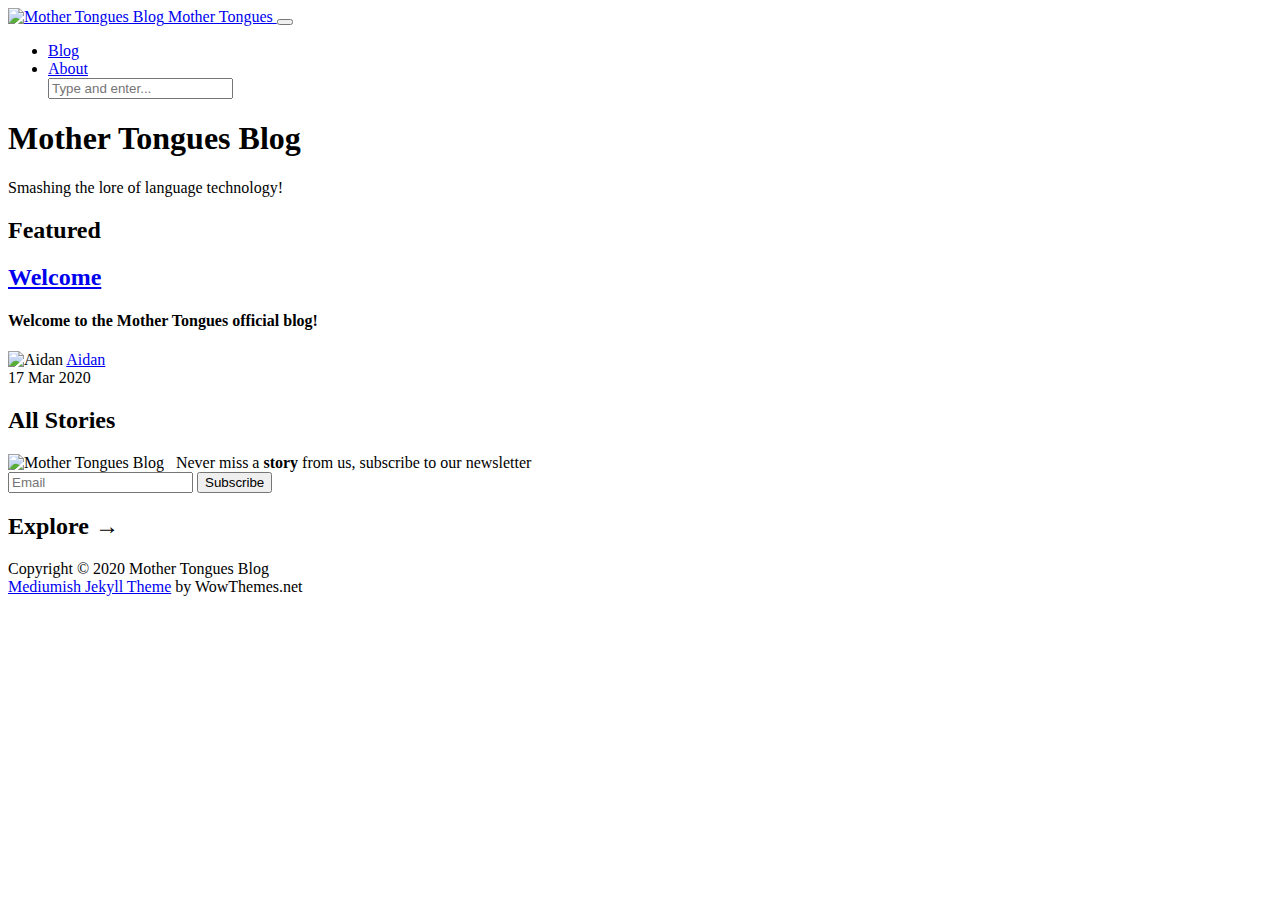
==== index.html @ 5811ad87 "Deploy roedoejet/mothertongues-blog to github.com/roedoejet/mothertongues-blog.git:gh-pages" ====
<!DOCTYPE html>
<html lang="en">
<head>
<meta charset="utf-8">
<meta name="viewport" content="width=device-width, initial-scale=1, shrink-to-fit=no">

<link rel="icon" href="/mothertongues-blog/assets/images/logo.png">

<title>Home | Mother Tongues Blog</title>

<!-- Begin Jekyll SEO tag v2.5.0 -->
<title>Home | Mother Tongues Blog</title>
<meta name="generator" content="Jekyll v3.8.5" />
<meta property="og:title" content="Home" />
<meta property="og:locale" content="en_US" />
<meta name="description" content="Smashing the lore of language technology!" />
<meta property="og:description" content="Smashing the lore of language technology!" />
<meta property="og:site_name" content="Mother Tongues Blog" />
<script type="application/ld+json">
{"description":"Smashing the lore of language technology!","publisher":{"@type":"Organization","logo":{"@type":"ImageObject","url":"/mothertongues-blog/assets/images/logo_no_text.png"}},"@type":"WebSite","headline":"Home","url":"/mothertongues-blog/","name":"Mother Tongues Blog","@context":"http://schema.org"}</script>
<!-- End Jekyll SEO tag -->


<link rel="stylesheet" href="https://stackpath.bootstrapcdn.com/bootstrap/4.1.3/css/bootstrap.min.css" integrity="sha384-MCw98/SFnGE8fJT3GXwEOngsV7Zt27NXFoaoApmYm81iuXoPkFOJwJ8ERdknLPMO" crossorigin="anonymous">
    
<link href="/mothertongues-blog/assets/css/screen.css" rel="stylesheet">

<link href="/mothertongues-blog/assets/css/main.css" rel="stylesheet">

<script src="/mothertongues-blog/assets/js/jquery.min.js"></script>

</head>


<!-- change your GA id in _config.yml -->
<script>
(function(i,s,o,g,r,a,m){i['GoogleAnalyticsObject']=r;i[r]=i[r]||function(){
(i[r].q=i[r].q||[]).push(arguments)},i[r].l=1*new Date();a=s.createElement(o),
m=s.getElementsByTagName(o)[0];a.async=1;a.src=g;m.parentNode.insertBefore(a,m)
})(window,document,'script','//www.google-analytics.com/analytics.js','ga');
ga('create', 'UA-100872710-18', 'auto');
ga('send', 'pageview');
</script>



<body class="layout-default">
	<!-- defer loading of font and font awesome -->
	<noscript id="deferred-styles">
		<link href="https://fonts.googleapis.com/css?family=Amatic+SC%7CRighteous%7CMerriweather:300,300i,400,400i,700,700i" rel="stylesheet">
		<link rel="stylesheet" href="https://use.fontawesome.com/releases/v5.0.13/css/all.css" integrity="sha384-DNOHZ68U8hZfKXOrtjWvjxusGo9WQnrNx2sqG0tfsghAvtVlRW3tvkXWZh58N9jp" crossorigin="anonymous">
	</noscript>


<!-- Begin Menu Navigation
================================================== -->
<nav class="navbar navbar-expand-lg navbar-light bg-white fixed-top mediumnavigation nav-down">

    <div class="container pr-0">

    <!-- Begin Logo -->
    <a class="navbar-brand" href="/mothertongues-blog/">
    <img src="/mothertongues-blog/assets/images/logo_no_text.png" alt="Mother Tongues Blog"> Mother Tongues
    </a>
    <!-- End Logo -->

    <button class="navbar-toggler" type="button" data-toggle="collapse" data-target="#navbarMediumish" aria-controls="navbarSupportedContent" aria-expanded="false" aria-label="Toggle navigation">
    <span class="navbar-toggler-icon"></span>
    </button>

    <div class="collapse navbar-collapse" id="navbarMediumish">

        <!-- Begin Menu -->

            <ul class="navbar-nav ml-auto">

                
                <li class="nav-item active">
                
                <a class="nav-link" href="/mothertongues-blog/index.html">Blog</a>
                </li>

                <li class="nav-item">
                <a class="nav-link" href="/mothertongues-blog/about">About</a>
                </li>

                <script src="/mothertongues-blog/assets/js/lunr.js"></script>


<style>
    .lunrsearchresult .title {color: #d9230f;}
    .lunrsearchresult .url {color: silver;}
    .lunrsearchresult a {display: block; color: #777;}
    .lunrsearchresult a:hover, .lunrsearchresult a:focus {text-decoration: none;}
    .lunrsearchresult a:hover .title {text-decoration: underline;}
</style>


<form class="bd-search" onSubmit="return lunr_search(document.getElementById('lunrsearch').value);">
    <input type="text" class="form-control text-small launch-modal-search" id="lunrsearch" name="q" maxlength="255" value="" placeholder="Type and enter..."/>
</form>

<div id="lunrsearchresults">
    <ul></ul>
</div>

<script src="/mothertongues-blog/assets/js/lunrsearchengine.js"></script>

            </ul>

        <!-- End Menu -->

    </div>

    </div>
</nav>
<!-- End Navigation
================================================== -->

<div class="site-content">

<div class="container">

<!-- Site Title
================================================== -->
<div class="mainheading">
    <h1 class="sitetitle">Mother Tongues Blog</h1>
    <p class="lead">
        Smashing the lore of language technology!
    </p>
</div>

<!-- Content
================================================== -->
<div class="main-content">
    

<!-- Featured
================================================== -->
<section class="featured-posts">
    <div class="section-title">
        <h2><span>Featured</span></h2>
    </div>
    <div class="row">

    

        

            <!-- begin post -->

<div class="col-md-6 mb-30px">
    <div class="listfeaturedtag h-100">
        <div class="row h-100">
            
            <div class="col-12 col-md-12 col-lg-7">
                <div class="h-100 card-group">
                    <div class="card">
                        <div class="card-body">
                            <h2 class="card-title">
                                <a class="text-dark" href="/mothertongues-blog/welcome/">Welcome</a>
                                
                            </h2>

                            <h4 class="card-text">Welcome to the Mother Tongues official blog!

</h4>
                        </div>
                        <div class="card-footer b-0 bg-white mt-auto">
                            <div class="wrapfooter">
                                
                                <span class="meta-footer-thumb">
                                
                                <img class="author-thumb" src="https://www.gravatar.com/avatar/7623fd3eeb0acbe1084fecc20c3093ae?s=250&d=mm&r=x" alt="Aidan">
                                
                                </span>
                                <span class="author-meta">
                                <span class="post-name"><a target="_blank" href="https://aidanpine.ca">Aidan</a></span><br/>
                                
                                <span class="post-date">17 Mar 2020</span>
                                </span>
                                <!-- <span class="post-read-more"><a href="/mothertongues-blog//welcome/" title="Read Story"><svg class="svgIcon-use" width="25" height="25" viewbox="0 0 25 25"><path d="M19 6c0-1.1-.9-2-2-2H8c-1.1 0-2 .9-2 2v14.66h.012c.01.103.045.204.12.285a.5.5 0 0 0 .706.03L12.5 16.85l5.662 4.126a.508.508 0 0 0 .708-.03.5.5 0 0 0 .118-.285H19V6zm-6.838 9.97L7 19.636V6c0-.55.45-1 1-1h9c.55 0 1 .45 1 1v13.637l-5.162-3.668a.49.49 0 0 0-.676 0z" fill-rule="evenodd"></path></svg></a></span> -->
                                <div class="clearfix"></div>
                            </div>
                        </div>
                    </div>
                </div>
            </div>
        </div>
    </div>
</div>
<!-- end post -->

        

    

    </div>
</section>



<!-- Posts Index
================================================== -->
<section class="recent-posts">

    <div class="section-title">

        <h2><span>All Stories</span></h2>

    </div>

    <div class="row listrecent">

        

    </div>

</section>

<!-- Pagination
================================================== -->
<div class="bottompagination">
<div class="pointerup"><i class="fa fa-caret-up"></i></div>
<span class="navigation" role="navigation">
    
</span>
</div>


</div>


<!-- Bottom Alert Bar
================================================== -->
<div class="alertbar">
	<div class="container text-center">
		<span><img src="/mothertongues-blog/assets/images/logo_no_text.png" alt="Mother Tongues Blog"> &nbsp; Never miss a <b>story</b> from us, subscribe to our newsletter</span>
        <form action="https://mailchi.mp/b87b1fbde236/mothertongues" method="post" name="mc-embedded-subscribe-form" class="wj-contact-form validate" target="_blank" novalidate>
            <div class="mc-field-group">
            <input type="email" placeholder="Email" name="EMAIL" class="required email" id="mce-EMAIL" autocomplete="on" required>
            <input type="submit" value="Subscribe" name="subscribe" class="heart">
            </div>
        </form>
	</div>
</div>

    
</div>

<!-- Categories Jumbotron
================================================== -->
<div class="jumbotron fortags">
	<div class="d-md-flex h-100">
		<div class="col-md-4 transpdark align-self-center text-center h-100">
            <div class="d-md-flex align-items-center justify-content-center h-100">
                <h2 class="d-md-block align-self-center py-1 font-weight-light">Explore <span class="d-none d-md-inline">→</span></h2>
            </div>
		</div>
		<div class="col-md-8 p-5 align-self-center text-center">
            
            
                
            
            
		</div>
	</div>
</div>

<!-- Begin Footer
================================================== -->
<footer class="footer">
    <div class="container">
        <div class="row">
            <div class="col-md-6 col-sm-6 text-center text-lg-left">
                Copyright © 2020 Mother Tongues Blog 
            </div>
            <div class="col-md-6 col-sm-6 text-center text-lg-right">    
                <a target="_blank" href="https://www.wowthemes.net/mediumish-free-jekyll-template/">Mediumish Jekyll Theme</a> by WowThemes.net
            </div>
        </div>
    </div>
</footer>
<!-- End Footer
================================================== -->

</div> <!-- /.site-content -->

<!-- Scripts
================================================== -->

<script src="https://cdnjs.cloudflare.com/ajax/libs/popper.js/1.14.6/umd/popper.min.js" integrity="sha384-wHAiFfRlMFy6i5SRaxvfOCifBUQy1xHdJ/yoi7FRNXMRBu5WHdZYu1hA6ZOblgut" crossorigin="anonymous"></script>

<script src="https://stackpath.bootstrapcdn.com/bootstrap/4.2.1/js/bootstrap.min.js" integrity="sha384-B0UglyR+jN6CkvvICOB2joaf5I4l3gm9GU6Hc1og6Ls7i6U/mkkaduKaBhlAXv9k" crossorigin="anonymous"></script>

<script src="/mothertongues-blog/assets/js/mediumish.js"></script>



<script src="/mothertongues-blog/assets/js/ie10-viewport-bug-workaround.js"></script> 



</body>
</html>
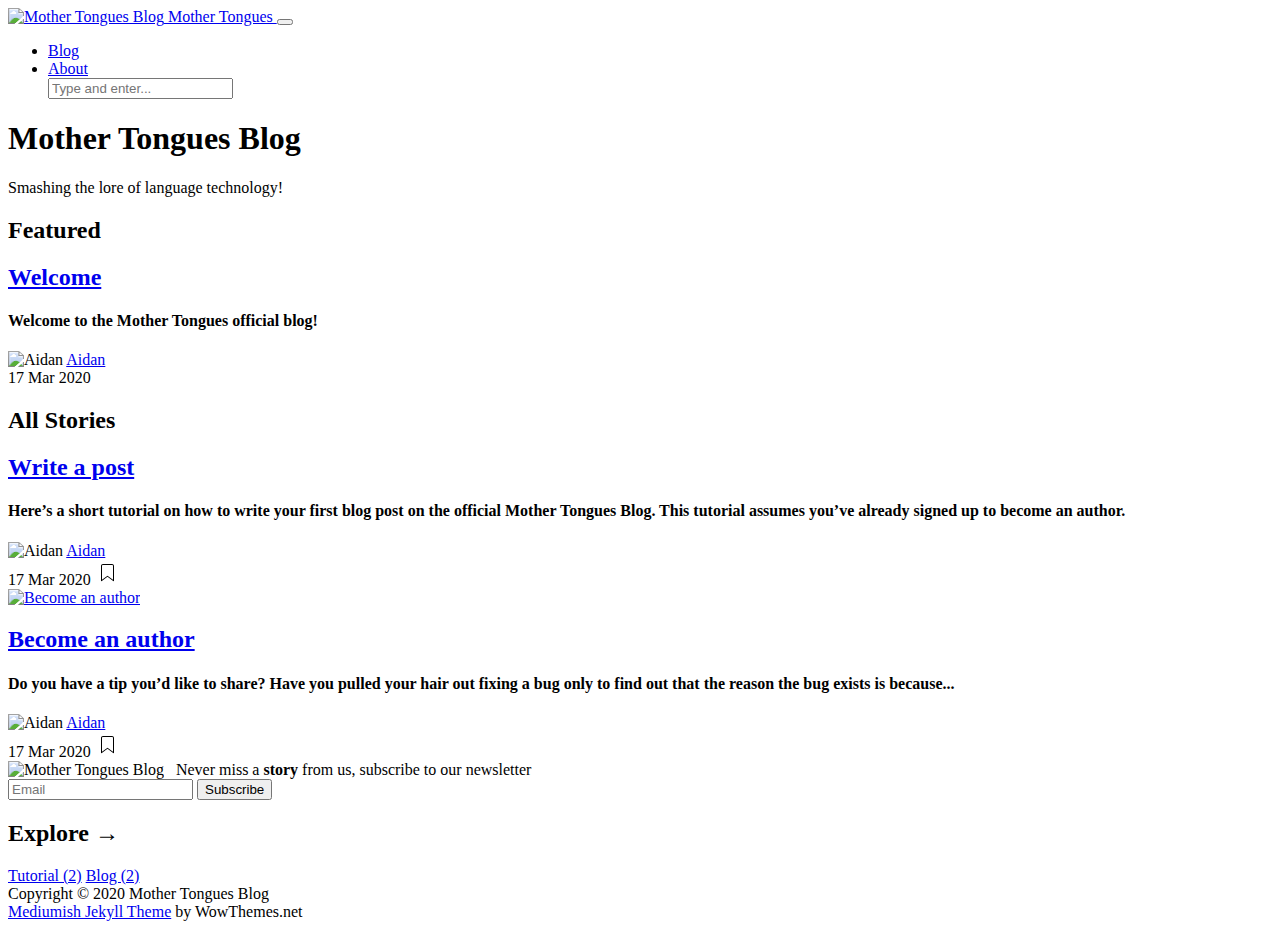
==== commit c623d3a6: "Deploy roedoejet/mothertongues-blog to github.com/roedoejet/mothertongues-blog.git:gh-pages" ====
--- a/index.html
+++ b/index.html
@@ -17,7 +17,7 @@
 <meta property="og:description" content="Smashing the lore of language technology!" />
 <meta property="og:site_name" content="Mother Tongues Blog" />
 <script type="application/ld+json">
-{"description":"Smashing the lore of language technology!","publisher":{"@type":"Organization","logo":{"@type":"ImageObject","url":"/mothertongues-blog/assets/images/logo_no_text.png"}},"@type":"WebSite","headline":"Home","url":"/mothertongues-blog/","name":"Mother Tongues Blog","@context":"http://schema.org"}</script>
+{"description":"Smashing the lore of language technology!","publisher":{"@type":"Organization","logo":{"@type":"ImageObject","url":"/mothertongues-blog/assets/images/logo_no_text.png"}},"@type":"WebSite","url":"/mothertongues-blog/","name":"Mother Tongues Blog","headline":"Home","@context":"http://schema.org"}</script>
 <!-- End Jekyll SEO tag -->
 
 
@@ -142,6 +142,10 @@
         <h2><span>Featured</span></h2>
     </div>
     <div class="row">
+
+    
+
+        
 
     
 
@@ -195,6 +199,10 @@
 
     
 
+        
+
+    
+
     </div>
 </section>
 
@@ -211,6 +219,92 @@
     </div>
 
     <div class="row listrecent">
+
+        
+
+        <!-- begin post -->
+
+
+<div class="col-lg-4 col-md-6 mb-30px card-group">
+    <div class="card h-100">
+        
+        <div class="card-body">
+            <h2 class="card-title">
+                <a class="text-dark" href="/mothertongues-blog/write-a-post/">Write a post</a>
+                
+            </h2>
+            <h4 class="card-text">Here’s a short tutorial on how to write your first blog post on the official Mother Tongues Blog. This tutorial assumes you’ve already signed up to become an author.
+
+</h4>
+        </div>
+        <div class="card-footer bg-white">
+            <div class="wrapfooter">
+                
+                <span class="meta-footer-thumb">
+                
+                <img class="author-thumb" src="https://www.gravatar.com/avatar/7623fd3eeb0acbe1084fecc20c3093ae?s=250&d=mm&r=x" alt="Aidan">
+                
+                </span>
+                <span class="author-meta">
+                <span class="post-name"><a target="_blank" href="https://aidanpine.ca">Aidan</a></span><br/>
+                
+                <span class="post-date">17 Mar 2020</span>
+                </span>
+                <span class="post-read-more"><a href="/mothertongues-blog/write-a-post/" title="Read Story"><svg class="svgIcon-use" width="25" height="25" viewbox="0 0 25 25"><path d="M19 6c0-1.1-.9-2-2-2H8c-1.1 0-2 .9-2 2v14.66h.012c.01.103.045.204.12.285a.5.5 0 0 0 .706.03L12.5 16.85l5.662 4.126a.508.508 0 0 0 .708-.03.5.5 0 0 0 .118-.285H19V6zm-6.838 9.97L7 19.636V6c0-.55.45-1 1-1h9c.55 0 1 .45 1 1v13.637l-5.162-3.668a.49.49 0 0 0-.676 0z" fill-rule="evenodd"></path></svg></a></span>
+                <div class="clearfix"></div>
+            </div>
+        </div>
+    </div>
+</div>
+<!-- end post -->
+
+        
+
+        <!-- begin post -->
+
+
+<div class="col-lg-4 col-md-6 mb-30px card-group">
+    <div class="card h-100">
+        
+        <div class="maxthumb">
+            <a href="/mothertongues-blog/become-an-author/">
+                
+
+                    
+                        <img class="img-fluid" src="/mothertongues-blog/assets/images/01.jpg" alt="Become an author"> 
+                    
+
+                
+            </a>
+        </div>
+        
+        <div class="card-body">
+            <h2 class="card-title">
+                <a class="text-dark" href="/mothertongues-blog/become-an-author/">Become an author</a>
+                
+            </h2>
+            <h4 class="card-text">Do you have a tip you’d like to share? Have you pulled your hair out fixing a bug only to find out that the reason the bug exists is because...</h4>
+        </div>
+        <div class="card-footer bg-white">
+            <div class="wrapfooter">
+                
+                <span class="meta-footer-thumb">
+                
+                <img class="author-thumb" src="https://www.gravatar.com/avatar/7623fd3eeb0acbe1084fecc20c3093ae?s=250&d=mm&r=x" alt="Aidan">
+                
+                </span>
+                <span class="author-meta">
+                <span class="post-name"><a target="_blank" href="https://aidanpine.ca">Aidan</a></span><br/>
+                
+                <span class="post-date">17 Mar 2020</span>
+                </span>
+                <span class="post-read-more"><a href="/mothertongues-blog/become-an-author/" title="Read Story"><svg class="svgIcon-use" width="25" height="25" viewbox="0 0 25 25"><path d="M19 6c0-1.1-.9-2-2-2H8c-1.1 0-2 .9-2 2v14.66h.012c.01.103.045.204.12.285a.5.5 0 0 0 .706.03L12.5 16.85l5.662 4.126a.508.508 0 0 0 .708-.03.5.5 0 0 0 .118-.285H19V6zm-6.838 9.97L7 19.636V6c0-.55.45-1 1-1h9c.55 0 1 .45 1 1v13.637l-5.162-3.668a.49.49 0 0 0-.676 0z" fill-rule="evenodd"></path></svg></a></span>
+                <div class="clearfix"></div>
+            </div>
+        </div>
+    </div>
+</div>
+<!-- end post -->
 
         
 
@@ -261,6 +355,10 @@
             
             
                 
+                    <a class="mt-1 mb-1" href="/mothertongues-blog/categories#Tutorial">Tutorial (2)</a>
+                
+                    <a class="mt-1 mb-1" href="/mothertongues-blog/categories#Blog">Blog (2)</a>
+                
             
             
 		</div>
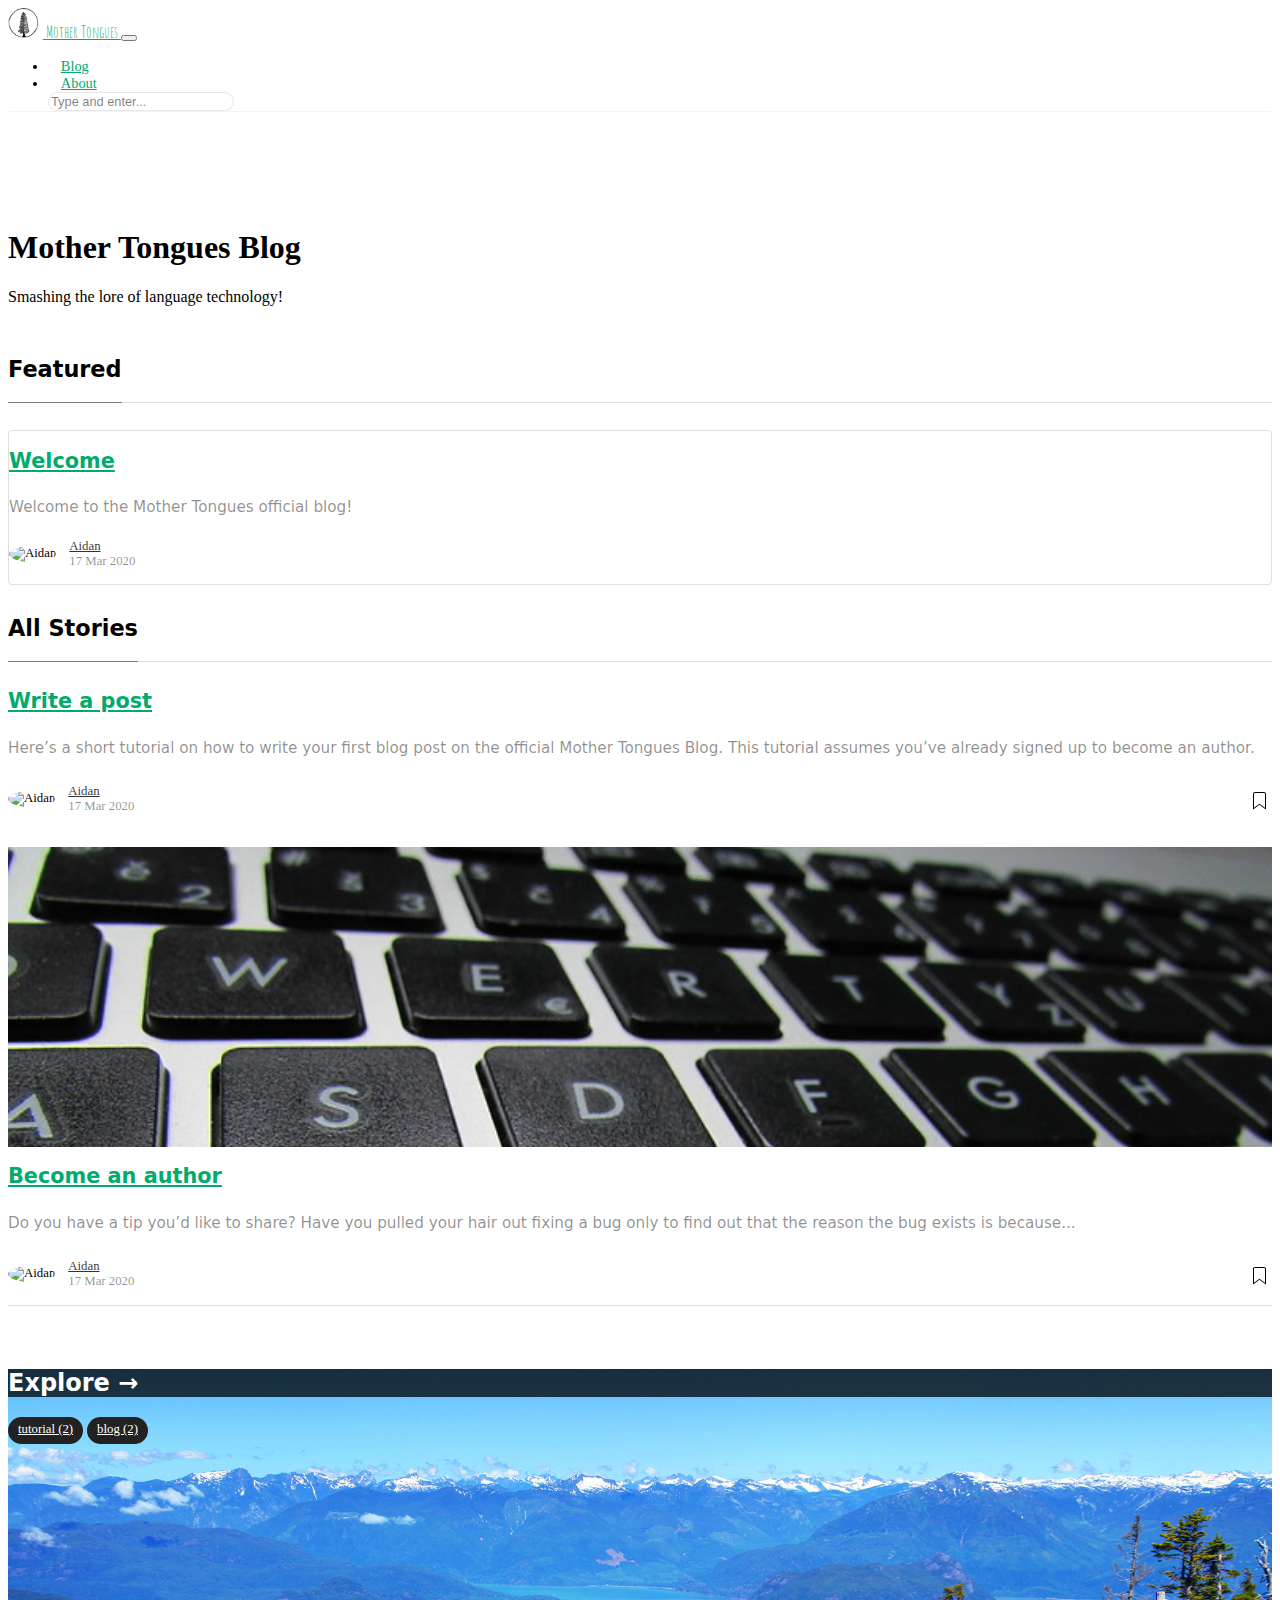
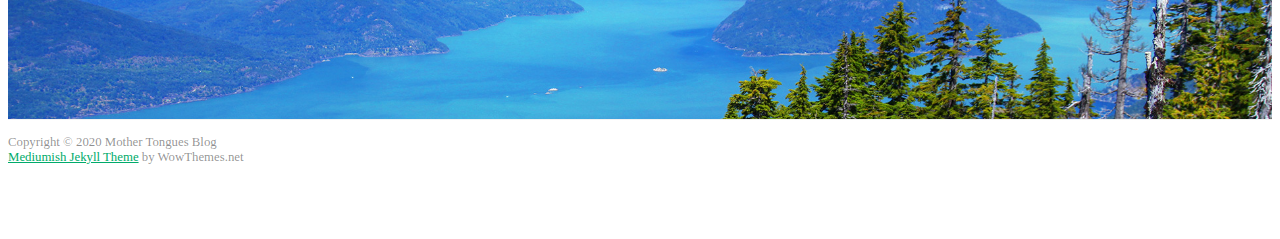
==== commit 307e80b5: "Deploy roedoejet/mothertongues-blog to github.com/roedoejet/mothertongues-blog.git:gh-pages" ====
--- a/index.html
+++ b/index.html
@@ -4,7 +4,7 @@
 <meta charset="utf-8">
 <meta name="viewport" content="width=device-width, initial-scale=1, shrink-to-fit=no">
 
-<link rel="icon" href="/mothertongues-blog/assets/images/logo.png">
+<link rel="icon" href="/assets/images/logo.png">
 
 <title>Home | Mother Tongues Blog</title>
 
@@ -17,17 +17,17 @@
 <meta property="og:description" content="Smashing the lore of language technology!" />
 <meta property="og:site_name" content="Mother Tongues Blog" />
 <script type="application/ld+json">
-{"description":"Smashing the lore of language technology!","publisher":{"@type":"Organization","logo":{"@type":"ImageObject","url":"/mothertongues-blog/assets/images/logo_no_text.png"}},"@type":"WebSite","url":"/mothertongues-blog/","name":"Mother Tongues Blog","headline":"Home","@context":"http://schema.org"}</script>
+{"description":"Smashing the lore of language technology!","publisher":{"@type":"Organization","logo":{"@type":"ImageObject","url":"/assets/images/logo_no_text.png"}},"@type":"WebSite","url":"/","name":"Mother Tongues Blog","headline":"Home","@context":"http://schema.org"}</script>
 <!-- End Jekyll SEO tag -->
 
 
 <link rel="stylesheet" href="https://stackpath.bootstrapcdn.com/bootstrap/4.1.3/css/bootstrap.min.css" integrity="sha384-MCw98/SFnGE8fJT3GXwEOngsV7Zt27NXFoaoApmYm81iuXoPkFOJwJ8ERdknLPMO" crossorigin="anonymous">
     
-<link href="/mothertongues-blog/assets/css/screen.css" rel="stylesheet">
-
-<link href="/mothertongues-blog/assets/css/main.css" rel="stylesheet">
-
-<script src="/mothertongues-blog/assets/js/jquery.min.js"></script>
+<link href="/assets/css/screen.css" rel="stylesheet">
+
+<link href="/assets/css/main.css" rel="stylesheet">
+
+<script src="/assets/js/jquery.min.js"></script>
 
 </head>
 
@@ -59,8 +59,8 @@
     <div class="container pr-0">
 
     <!-- Begin Logo -->
-    <a class="navbar-brand" href="/mothertongues-blog/">
-    <img src="/mothertongues-blog/assets/images/logo_no_text.png" alt="Mother Tongues Blog"> Mother Tongues
+    <a class="navbar-brand" href="/">
+    <img src="/assets/images/logo_no_text.png" alt="Mother Tongues Blog"> Mother Tongues
     </a>
     <!-- End Logo -->
 
@@ -77,14 +77,14 @@
                 
                 <li class="nav-item active">
                 
-                <a class="nav-link" href="/mothertongues-blog/index.html">Blog</a>
+                <a class="nav-link" href="/index.html">Blog</a>
                 </li>
 
                 <li class="nav-item">
-                <a class="nav-link" href="/mothertongues-blog/about">About</a>
+                <a class="nav-link" href="/about">About</a>
                 </li>
 
-                <script src="/mothertongues-blog/assets/js/lunr.js"></script>
+                <script src="/assets/js/lunr.js"></script>
 
 
 <style>
@@ -104,7 +104,7 @@
     <ul></ul>
 </div>
 
-<script src="/mothertongues-blog/assets/js/lunrsearchengine.js"></script>
+<script src="/assets/js/lunrsearchengine.js"></script>
 
             </ul>
 
@@ -162,7 +162,7 @@
                     <div class="card">
                         <div class="card-body">
                             <h2 class="card-title">
-                                <a class="text-dark" href="/mothertongues-blog/welcome/">Welcome</a>
+                                <a class="text-dark" href="/welcome/">Welcome</a>
                                 
                             </h2>
 
@@ -183,7 +183,7 @@
                                 
                                 <span class="post-date">17 Mar 2020</span>
                                 </span>
-                                <!-- <span class="post-read-more"><a href="/mothertongues-blog//welcome/" title="Read Story"><svg class="svgIcon-use" width="25" height="25" viewbox="0 0 25 25"><path d="M19 6c0-1.1-.9-2-2-2H8c-1.1 0-2 .9-2 2v14.66h.012c.01.103.045.204.12.285a.5.5 0 0 0 .706.03L12.5 16.85l5.662 4.126a.508.508 0 0 0 .708-.03.5.5 0 0 0 .118-.285H19V6zm-6.838 9.97L7 19.636V6c0-.55.45-1 1-1h9c.55 0 1 .45 1 1v13.637l-5.162-3.668a.49.49 0 0 0-.676 0z" fill-rule="evenodd"></path></svg></a></span> -->
+                                <!-- <span class="post-read-more"><a href="//welcome/" title="Read Story"><svg class="svgIcon-use" width="25" height="25" viewbox="0 0 25 25"><path d="M19 6c0-1.1-.9-2-2-2H8c-1.1 0-2 .9-2 2v14.66h.012c.01.103.045.204.12.285a.5.5 0 0 0 .706.03L12.5 16.85l5.662 4.126a.508.508 0 0 0 .708-.03.5.5 0 0 0 .118-.285H19V6zm-6.838 9.97L7 19.636V6c0-.55.45-1 1-1h9c.55 0 1 .45 1 1v13.637l-5.162-3.668a.49.49 0 0 0-.676 0z" fill-rule="evenodd"></path></svg></a></span> -->
                                 <div class="clearfix"></div>
                             </div>
                         </div>
@@ -230,7 +230,7 @@
         
         <div class="card-body">
             <h2 class="card-title">
-                <a class="text-dark" href="/mothertongues-blog/write-a-post/">Write a post</a>
+                <a class="text-dark" href="/write-a-post/">Write a post</a>
                 
             </h2>
             <h4 class="card-text">Here’s a short tutorial on how to write your first blog post on the official Mother Tongues Blog. This tutorial assumes you’ve already signed up to become an author.
@@ -250,7 +250,7 @@
                 
                 <span class="post-date">17 Mar 2020</span>
                 </span>
-                <span class="post-read-more"><a href="/mothertongues-blog/write-a-post/" title="Read Story"><svg class="svgIcon-use" width="25" height="25" viewbox="0 0 25 25"><path d="M19 6c0-1.1-.9-2-2-2H8c-1.1 0-2 .9-2 2v14.66h.012c.01.103.045.204.12.285a.5.5 0 0 0 .706.03L12.5 16.85l5.662 4.126a.508.508 0 0 0 .708-.03.5.5 0 0 0 .118-.285H19V6zm-6.838 9.97L7 19.636V6c0-.55.45-1 1-1h9c.55 0 1 .45 1 1v13.637l-5.162-3.668a.49.49 0 0 0-.676 0z" fill-rule="evenodd"></path></svg></a></span>
+                <span class="post-read-more"><a href="/write-a-post/" title="Read Story"><svg class="svgIcon-use" width="25" height="25" viewbox="0 0 25 25"><path d="M19 6c0-1.1-.9-2-2-2H8c-1.1 0-2 .9-2 2v14.66h.012c.01.103.045.204.12.285a.5.5 0 0 0 .706.03L12.5 16.85l5.662 4.126a.508.508 0 0 0 .708-.03.5.5 0 0 0 .118-.285H19V6zm-6.838 9.97L7 19.636V6c0-.55.45-1 1-1h9c.55 0 1 .45 1 1v13.637l-5.162-3.668a.49.49 0 0 0-.676 0z" fill-rule="evenodd"></path></svg></a></span>
                 <div class="clearfix"></div>
             </div>
         </div>
@@ -267,11 +267,11 @@
     <div class="card h-100">
         
         <div class="maxthumb">
-            <a href="/mothertongues-blog/become-an-author/">
+            <a href="/become-an-author/">
                 
 
                     
-                        <img class="img-fluid" src="/mothertongues-blog/assets/images/01.jpg" alt="Become an author"> 
+                        <img class="img-fluid" src="/assets/images/01.jpg" alt="Become an author"> 
                     
 
                 
@@ -280,7 +280,7 @@
         
         <div class="card-body">
             <h2 class="card-title">
-                <a class="text-dark" href="/mothertongues-blog/become-an-author/">Become an author</a>
+                <a class="text-dark" href="/become-an-author/">Become an author</a>
                 
             </h2>
             <h4 class="card-text">Do you have a tip you’d like to share? Have you pulled your hair out fixing a bug only to find out that the reason the bug exists is because...</h4>
@@ -298,7 +298,7 @@
                 
                 <span class="post-date">17 Mar 2020</span>
                 </span>
-                <span class="post-read-more"><a href="/mothertongues-blog/become-an-author/" title="Read Story"><svg class="svgIcon-use" width="25" height="25" viewbox="0 0 25 25"><path d="M19 6c0-1.1-.9-2-2-2H8c-1.1 0-2 .9-2 2v14.66h.012c.01.103.045.204.12.285a.5.5 0 0 0 .706.03L12.5 16.85l5.662 4.126a.508.508 0 0 0 .708-.03.5.5 0 0 0 .118-.285H19V6zm-6.838 9.97L7 19.636V6c0-.55.45-1 1-1h9c.55 0 1 .45 1 1v13.637l-5.162-3.668a.49.49 0 0 0-.676 0z" fill-rule="evenodd"></path></svg></a></span>
+                <span class="post-read-more"><a href="/become-an-author/" title="Read Story"><svg class="svgIcon-use" width="25" height="25" viewbox="0 0 25 25"><path d="M19 6c0-1.1-.9-2-2-2H8c-1.1 0-2 .9-2 2v14.66h.012c.01.103.045.204.12.285a.5.5 0 0 0 .706.03L12.5 16.85l5.662 4.126a.508.508 0 0 0 .708-.03.5.5 0 0 0 .118-.285H19V6zm-6.838 9.97L7 19.636V6c0-.55.45-1 1-1h9c.55 0 1 .45 1 1v13.637l-5.162-3.668a.49.49 0 0 0-.676 0z" fill-rule="evenodd"></path></svg></a></span>
                 <div class="clearfix"></div>
             </div>
         </div>
@@ -329,7 +329,7 @@
 ================================================== -->
 <div class="alertbar">
 	<div class="container text-center">
-		<span><img src="/mothertongues-blog/assets/images/logo_no_text.png" alt="Mother Tongues Blog"> &nbsp; Never miss a <b>story</b> from us, subscribe to our newsletter</span>
+		<span><img src="/assets/images/logo_no_text.png" alt="Mother Tongues Blog"> &nbsp; Never miss a <b>story</b> from us, subscribe to our newsletter</span>
         <form action="https://mailchi.mp/b87b1fbde236/mothertongues" method="post" name="mc-embedded-subscribe-form" class="wj-contact-form validate" target="_blank" novalidate>
             <div class="mc-field-group">
             <input type="email" placeholder="Email" name="EMAIL" class="required email" id="mce-EMAIL" autocomplete="on" required>
@@ -355,9 +355,9 @@
             
             
                 
-                    <a class="mt-1 mb-1" href="/mothertongues-blog/categories#Tutorial">Tutorial (2)</a>
-                
-                    <a class="mt-1 mb-1" href="/mothertongues-blog/categories#Blog">Blog (2)</a>
+                    <a class="mt-1 mb-1" href="/categories#Tutorial">Tutorial (2)</a>
+                
+                    <a class="mt-1 mb-1" href="/categories#Blog">Blog (2)</a>
                 
             
             
@@ -391,11 +391,11 @@
 
 <script src="https://stackpath.bootstrapcdn.com/bootstrap/4.2.1/js/bootstrap.min.js" integrity="sha384-B0UglyR+jN6CkvvICOB2joaf5I4l3gm9GU6Hc1og6Ls7i6U/mkkaduKaBhlAXv9k" crossorigin="anonymous"></script>
 
-<script src="/mothertongues-blog/assets/js/mediumish.js"></script>
-
-
-
-<script src="/mothertongues-blog/assets/js/ie10-viewport-bug-workaround.js"></script> 
+<script src="/assets/js/mediumish.js"></script>
+
+
+
+<script src="/assets/js/ie10-viewport-bug-workaround.js"></script> 
 
 
 
--- a/assets/css/screen.css
+++ b/assets/css/screen.css
@@ -0,0 +1,902 @@
+/* 
+Template Name: Mediumish 
+Copyright: Sal, WowThemes.net, https://www.wowthemes.net 
+License: https://www.wowthemes.net/freebies-license/ 
+*/
+@media screen and (min-width:1500px) {
+    html { font-size:18px; } /* Increase the font size on higher resolutions */
+    .container {max-width:80%;}
+}
+.mainheading {
+    padding: 1rem 0rem;
+}
+
+a {
+    color: #00ab6b;
+    transition: all 0.2s;
+}
+
+a:hover {
+    color: #038252;
+    text-decoration: none;
+}
+
+pre {
+    -moz-box-sizing: border-box;
+    box-sizing: border-box;
+    border: #E3EDF3 1px solid;
+    width: 100%;
+    padding: 7px;
+    font-family: monospace, sans-serif;
+    font-size: .9rem;
+    white-space: pre;
+    overflow: auto;
+    background: #fff;
+    border-radius: 0px;
+    line-height: 1.6;
+    color: #333;
+    margin-bottom: -rem;
+}
+
+.mediumnavigation {
+    background: rgba(255, 255, 255, .97);
+    box-shadow: 0 2px 2px -2px rgba(0, 0, 0, .15);
+    transition: top 0.2s ease-in-out;
+}
+
+.main-content {
+    min-height: 300px;
+}
+
+.site-content {
+    min-height: 60vh;
+    padding-top: 1.5rem;
+    margin-top: 57px;
+    transition: all 0.4s;
+}
+
+section {
+    margin-bottom: 20px;
+}
+
+section.recent-posts {
+    margin-bottom: 0;
+}
+
+.section-title h2 {
+    border-bottom: 1px solid rgba(0, 0, 0, .125);
+    margin-bottom: 25px;
+    font-weight: 700;
+    font-size: 1.4rem;
+    margin-bottom: 27px;
+}
+
+.section-title span {
+    border-bottom: 1px solid rgba(0, 0, 0, .44);
+    display: inline-block;
+    padding-bottom: 20px;
+    margin-bottom: -1px;
+}
+
+.article-post ol,
+.article-post ul {
+    margin-bottom: 1.5rem;
+}
+
+.article-post ol ol,
+.article-post ul ul {
+    list-style: disc;
+    margin-bottom: 0rem;
+}
+
+@media (min-width:576px) {
+    .card-columns.listfeaturedtag {
+        -webkit-column-count: 2;
+        -moz-column-count: 2;
+        column-count: 2;
+    }
+}
+
+@media (min-width:992px) {
+    .navbar-expand-lg .navbar-nav .nav-link {
+        padding-right: 0.8rem;
+        padding-left: 0.8rem;
+    }
+}
+
+.listfeaturedtag {
+    border: 1px solid rgba(0, 0, 0, .125);
+    border-radius: .25rem;
+    transition: all 0.3s cubic-bezier(.25, .8, .25, 1);
+}
+
+.listfeaturedtag .wrapthumbnail {
+    height: 290px;
+    flex: 0 0 auto;
+    height: 100%;
+}
+
+.maxthumb {
+    max-height: 300px;
+    overflow: hidden;
+}
+
+.listfeaturedtag .card,
+.card-footer {
+    border: 0;
+}
+
+.listfeaturedtag .thumbnail {
+    background-size: cover;
+    height: 100%;
+    display: block;
+    background-position: 38% 22% !important;
+    background-origin: border-box !important;
+    border-top-left-radius: .25rem;
+    border-bottom-left-radius: .25rem;
+}
+
+.listfeaturedtag .card-block {
+    padding-left: 0;
+}
+
+.listfeaturedtag h2.card-title,
+.listrecent h2.card-title {
+    font-size: 1.3rem;
+    font-weight: 700;
+    line-height: 1.25;
+}
+
+.listfeaturedtag h4.card-text,
+.listrecent h4.card-text {
+    color: rgba(0, 0, 0, .44);
+    font-size: 0.95rem;
+    line-height: 1.6;
+    font-weight: 400;
+}
+
+.featured-box-img-cover {
+    object-fit: cover;
+    width: 100%;
+    height: 100%;
+    max-height: 100%;
+}
+
+@media (max-width:991px) {
+    .featured-box-img-cover {
+        height: auto;
+        width: 100%;
+    }
+}
+
+.wrapfooter {
+    font-size: .8rem;
+    display: flex;
+    align-items: center;
+    margin-bottom: 15px;
+}
+
+.author-thumb {
+    width: 40px;
+    height: 40px;
+    margin-right: 13px;
+    border-radius: 100%;
+}
+
+.post-top-meta {
+    margin-bottom: 2rem;
+}
+
+.post-top-meta .author-thumb {
+    width: 72px;
+    height: 72px;
+}
+
+.post-top-meta.authorpage .author-thumb {
+    margin-top: 40px;
+}
+
+.post-top-meta span {
+    font-size: 0.9rem;
+    color: rgba(0, 0, 0, .44);
+    display: inline-block;
+}
+
+.post-top-meta .author-description {
+    margin-bottom: 5px;
+    margin-top: 5px;
+    font-size: 0.95rem;
+}
+
+.toc ul {
+    list-style: decimal;
+    font-weight: 400;
+}
+
+.author-meta {
+    flex: 1 1 auto;
+    white-space: nowrap !important;
+    text-overflow: ellipsis !important;
+    overflow: hidden !important;
+}
+
+span.post-name,
+span.post-date,
+span.author-meta {
+    display: inline-block;
+}
+
+span.post-date,
+span.post-read {
+    color: rgba(0, 0, 0, .44);
+}
+
+span.post-read-more {
+    align-items: center;
+    display: inline-block;
+    float: right;
+    margin-top: 8px;
+}
+
+span.post-read-more a {
+    color: rgba(0, 0, 0, .44);
+}
+
+span.post-name a,
+span.post-read-more a:hover {
+    color: rgba(0, 0, 0, .8);
+}
+
+.dot:after {
+    content: "·";
+    margin-left: 3px;
+    margin-right: 3px;
+}
+
+.mediumnavigation .form-control {
+    font-size: 0.8rem;
+    border-radius: 30px;
+    overflow: hidden;
+    border: 1px solid rgba(0, 0, 0, 0.09);
+    min-width: 180px;
+}
+
+.mediumnavigation .form-inline {
+    margin-left: 15px;
+}
+
+.mediumnavigation .form-inline .btn {
+    margin-left: -50px;
+    border: 0;
+    border-radius: 30px;
+    cursor: pointer;
+}
+
+.mediumnavigation .form-inline .btn:hover,
+.mediumnavigation .form-inline .btn:active {
+    background: transparent;
+    color: green;
+}
+
+.mediumnavigation .navbar-brand {
+    font-weight: 500;
+    font-family: Amatic SC;
+}
+
+.mediumnavigation .dropdown-menu {
+    border: 1px solid rgba(0, 0, 0, 0.08);
+    margin: .5rem 0 0;
+}
+
+.mediumnavigation .nav-item,
+.dropdown-menu {
+    font-size: 0.9rem;
+}
+
+.mediumnavigation .search-icon {
+    margin-left: -40px;
+    display: inline-block;
+    margin-top: 3px;
+    cursor: pointer;
+}
+
+.mediumnavigation .navbar-brand img {
+    max-height: 30px;
+    margin-right: 5px;
+}
+
+.mainheading h1.sitetitle {
+    font-family: inherit;
+}
+
+.mainheading h1.posttitle {
+    font-weight: 700;
+    margin-bottom: 1rem;
+}
+
+.footer {
+    border-top: 1px solid rgba(0, 0, 0, .05) !important;
+    padding-top: 15px;
+    padding-bottom: 12px;
+    font-size: 0.8rem;
+    color: rgba(0, 0, 0, .44);
+    margin-top: 50px;
+    margin-bottom: 62px;
+    position: relative;
+    background: #fff;
+}
+
+.link-dark {
+    color: rgba(0, 0, 0, .8);
+}
+
+.article-post {
+    font-family: Merriweather;
+    font-size: 1.1rem;
+    line-height: 1.84;
+    color: rgba(0, 0, 0, .8);
+}
+
+blockquote {
+    border-left: 4px solid #00ab6b;
+    padding: 0 20px;
+    font-style: italic;
+    color: rgba(0, 0, 0, .5);
+}
+
+.article-post p,
+.article-post blockquote {
+    margin: 0 0 1.5rem 0;
+}
+
+.featured-image {
+    display: block;
+    margin-bottom: 1.5rem;
+}
+
+.share {
+    text-align: center;
+}
+
+.share p {
+    margin-bottom: 10px;
+    font-size: 0.95rem;
+}
+
+.share ul li {
+    display: inline-block;
+    margin-bottom: 9px;
+}
+
+.share ul {
+    padding-left: 0;
+    margin-left: 0;
+}
+
+.share ul li i.fa {
+    border: 1px solid #ddd;
+    width: 30px;
+    height: 30px;
+    line-height: 30px;
+    text-align: center;
+    border-radius: 50%;
+}
+
+.svgIcon {
+    vertical-align: middle;
+}
+
+.sticky-top-offset {
+    top: 100px;
+}
+
+@media (min-width:1024px) {
+    .share ul li {
+        display: block;
+    }
+}
+
+@media (max-width:999px) {
+    .featured-box-img-cover {
+        height: 359px;
+    }
+
+    .alertbar {
+        position: relative !Important;
+        margin-bottom: 20px;
+        margin-top: 20px;
+        box-shadow: none !Important;
+        padding-right: 14px !Important;
+    }
+
+    #comments {
+        margin-right: 15px;
+    }
+
+    .jumbotron.fortags {
+        margin-bottom: 0 !Important;
+    }
+
+    .alertbar form {
+        margin-top: 20px;
+    }
+
+    .alertbar span,
+    .alertbar form {
+        display: block;
+    }
+
+    .alertbar input[type="submit"] {
+        border-radius: 3px !Important;
+    }
+
+    .alertbar input[type="email"] {
+        margin-right: 0px !Important;
+        display: block;
+        border-right: 1px solid #ddd !Important;
+        margin-bottom: 10px;
+    }
+
+    .jumbotron {
+        margin-bottom: 0;
+        border-radius: 0;
+    }
+
+    .listfeaturedtag .card {
+        height: auto;
+    }
+
+    .listfeaturedtag .wrapfooter {
+        position: relative;
+        margin-top: 30px;
+    }
+
+    .listfeaturedtag .card-block {
+        padding: 20px;
+    }
+
+    .footer {
+        margin-top: 0px;
+        margin-bottom: 0px;
+    }
+}
+
+@media (max-width:1024px) {
+    .post-top-meta .col-md-10 {
+        text-align: center;
+    }
+}
+
+@media (max-width:767px) {
+    .post-top-meta.authorpage {
+        text-align: center;
+    }
+}
+
+.share,
+.share a {
+    color: rgba(0, 0, 0, .44);
+    fill: rgba(0, 0, 0, .44);
+}
+
+.graybg {
+    background-color: #fafafa;
+    padding: 40px 0 46px;
+    position: relative;
+}
+
+.listrelated .card {
+    box-shadow: 0 1px 7px rgba(0, 0, 0, .05);
+    border: 0;
+}
+
+ul.tags {
+    list-style: none;
+    padding-left: 0;
+    margin: 0 0 3rem 0;
+}
+
+ul.tags li {
+    display: inline-block;
+    font-size: 0.9rem;
+}
+
+ul.tags li a {
+    background: rgba(0, 0, 0, .05);
+    color: rgba(0, 0, 0, .6);
+    border-radius: 3px;
+    padding: 5px 10px;
+}
+
+ul.tags li a:hover {
+    background: rgba(0, 0, 0, .07);
+    text-decoration: none;
+}
+
+.margtop3rem {
+    margin-top: 3rem;
+}
+
+.sep {
+    height: 1px;
+    width: 20px;
+    background: #999;
+    margin: 0px auto;
+    margin-bottom: 1.2rem;
+}
+
+.btn.follow {
+    border-color: #02B875;
+    color: #1C9963;
+    padding: 3px 10px;
+    text-align: center;
+    border-radius: 999em;
+    font-size: 0.85rem;
+    display: inline-block;
+}
+
+.btn.subscribe {
+    background-color: #1C9963;
+    border-color: #1C9963;
+    color: rgba(255, 255, 255, 1);
+    fill: rgba(255, 255, 255, 1);
+    border-radius: 30px;
+    font-size: 0.85rem;
+    margin-left: 10px;
+    font-weight: 600;
+    text-transform: uppercase;
+}
+
+.post-top-meta .btn.follow {
+    margin-left: 5px;
+    margin-top: -4px;
+}
+
+.alertbar {
+    box-shadow: 0 -3px 10px 0 rgba(0, 0, 0, .0785);
+    position: fixed;
+    bottom: 0;
+    left: 0;
+    background-color: #fff;
+    width: 100%;
+    padding: 14px 0;
+    z-index: 1;
+    display: none;
+}
+
+.alertbar form {
+    display: inline-block;
+}
+
+.alertbar input[type="email"] {
+    font-size: 0.85rem;
+    padding: 3px 5px 3px 10px;
+    border-top-left-radius: 3px;
+    border-bottom-left-radius: 3px;
+    border: 1px solid #ddd;
+    border-right: 0;
+    margin-right: -10px;
+    height: 34px;
+    letter-spacing: 0.5px;
+    margin-left: 5px;
+}
+
+.alertbar input[type="submit"] {
+    background-color: #1C9963;
+    border: 1px solid #1C9963;
+    color: rgba(255, 255, 255, 1);
+    fill: rgba(255, 255, 255, 1);
+    font-size: 0.85rem;
+    border-radius: 0;
+    padding: 4px 10px;
+    border-top-right-radius: 3px;
+    border-bottom-right-radius: 3px;
+    font-weight: 600;
+    height: 34px;
+    letter-spacing: 0.5px;
+    cursor: pointer;
+}
+
+.form-control::-webkit-input-placeholder {
+    color: rgba(0, 0, 0, .5);
+}
+
+.form-control:-moz-placeholder {
+    color: rgba(0, 0, 0, .5);
+}
+
+.form-control::-moz-placeholder {
+    color: rgba(0, 0, 0, .5);
+}
+
+.form-control:-ms-input-placeholder {
+    color: rgba(0, 0, 0, .5);
+}
+
+.form-control::-ms-input-placeholder {
+    color: rgba(0, 0, 0, .5);
+}
+
+.authorpage h1 {
+    font-weight: 700;
+    font-size: 30px;
+}
+
+.post-top-meta.authorpage .author-thumb {
+    float: none;
+}
+
+.authorpage .author-description {
+    font-size: 1rem;
+    color: rgba(0, 0, 0, .6);
+}
+
+.post-top-meta.authorpage .btn.follow {
+    padding: 7px 20px;
+    margin-top: 10px;
+    margin-left: 0;
+    font-size: 0.9rem;
+}
+
+.graybg.authorpage {
+    border-top: 1px solid #f0f0f0;
+}
+
+.authorpostbox {
+    width: 760px;
+    margin: 0px auto;
+    margin-bottom: 1.5rem;
+    max-width: 100%;
+}
+
+.authorpostbox .img-thumb {
+    width: 100%;
+}
+
+.sociallinks {
+    margin: 1rem 0;
+}
+
+.sociallinks a {
+    background: #666;
+    color: #fff;
+    width: 22px;
+    height: 22px;
+    display: inline-block;
+    text-align: center;
+    line-height: 22px;
+    border-radius: 50%;
+    font-size: 12px;
+}
+
+#comments {
+    margin-top: 3rem;
+    margin-bottom: 1.5rem;
+}
+
+.h1,
+.h2,
+.h3,
+.h4,
+.h5,
+.h6,
+h1,
+h2,
+h3,
+h4,
+h5,
+h6 {
+    font-family: -apple-system, system-ui, BlinkMacSystemFont, "Segoe UI", Roboto, "Helvetica Neue", Arial, sans-serif;
+}
+
+.article-post .h1,
+.article-post .h2,
+.article-post .h3,
+.article-post .h4,
+.article-post .h5,
+.article-post .h6,
+.article-post h1,
+.article-post h2,
+.article-post h3,
+.article-post h4,
+.article-post h5,
+.article-post h6 {
+    font-weight: 700;
+    margin-bottom: 1.5rem;
+}
+
+.article-post img.shadow {
+    -webkit-box-shadow: 0px 0px 10px 0px rgba(0, 0, 0, 0.30);
+    -moz-box-shadow: 0px 0px 10px 0px rgba(0, 0, 0, 0.30);
+    box-shadow: 0px 0px 10px 0px rgba(0, 0, 0, 0.30);
+}
+
+.layout-page .article-post {
+    font-family: -apple-system, BlinkMacSystemFont, "Segoe UI", Roboto, "Helvetica Neue", Arial, sans-serif, "Apple Color Emoji", "Segoe UI Emoji", "Segoe UI Symbol", "Noto Color Emoji";
+    font-size: 1rem;
+}
+
+.layout-page .article-post p {
+    margin-bottom: 1rem;
+}
+
+img {
+    max-width: 100%;
+}
+
+.bottompagination span.navigation {
+    display: block;
+    font-size: 0.93rem;
+    padding: 15px 0 0 0;
+    text-align: center;
+    margin-bottom: 0rem;
+    color: #999;
+    border-top: 1px solid #ddd;
+}
+
+.pointerup {
+    margin-bottom: -17px;
+    margin-left: 49%;
+    font-size: 30px;
+}
+
+.pointerup i.fa {
+    color: #eaeaea;
+}
+
+.bottompagination span.navigation i {
+    display: inline-block;
+}
+
+span.navigation {
+    display: inline-block;
+    font-size: 0.93rem;
+    font-weight: 700;
+    text-align: center;
+}
+
+.pagination {
+    display: block;
+}
+
+iframe {
+    max-width: 100%;
+}
+
+.transpdark {
+    background: rgba(0, 0, 0, 0.75);
+    color: #fff;
+}
+
+@media (min-width:768px) {
+    .jumbotron.fortags {
+        margin-bottom: -50px;
+        margin-top: 3rem;
+        padding: 0;
+        height: 350px;
+        border-radius: 0;
+        background-image: url(../images/jumbotron.jpg);
+        background-size: cover;
+    }
+
+    .jumbotron.fortags .col-md-4 {
+        background: rgba(0, 0, 0, 0.75);
+        color: #fff;
+    }
+
+    .jumbotron.fortags .row {
+        margin: 0;
+    }
+}
+
+.jumbotron.fortags {
+    margin-top: 3rem;
+    padding: 0;
+    border-radius: 0;
+    background-image: url(../images/jumbotron.jpg);
+    background-size: cover;
+}
+
+.jumbotron.fortags a {
+    padding: 5px 10px 7px;
+    background: #222;
+    border-radius: 30px;
+    color: #fff;
+    font-weight: 500;
+    text-transform: lowercase;
+    font-size: 0.8rem;
+    display: inline-block;
+}
+
+.layout-page .jumbotron.fortags {
+    display: none;
+}
+
+.mb-30px {
+    margin-bottom: 30px;
+}
+
+.flex-first {
+    -webkit-box-ordinal-group: 0;
+    -webkit-order: -1;
+    -ms-flex-order: -1;
+    order: -1;
+}
+
+@media (min-width: 768px) {
+    .flex-md-unordered {
+        -webkit-box-ordinal-group: 1;
+        -webkit-order: 1;
+        -ms-flex-order: 1;
+        order: 1;
+    }
+
+    .flex-first {
+        -webkit-box-ordinal-group: 0;
+        -webkit-order: 1;
+        -ms-flex-order: 1;
+        order: 1;
+    }
+}
+
+@media (max-width: 768px) {
+    .share {
+        margin-top: 30px;
+    }
+}
+
+.card .img-fluid {
+    width: 100%;
+}
+
+.sticky-top-80 {
+    top: 80px;
+}
+
+.spoiler {
+    color: transparent;
+    text-shadow: 0 0 10px rgba(0, 0, 0, 0.4);
+    transition: all .4s;
+    cursor: pointer;
+    position: relative;
+}
+
+.spoiler:after {
+    position: absolute;
+    opacity: 0;
+    content: 'Click to reveal spoiler';
+    top: 45%;
+    left: calc(50% - 100px);
+    text-shadow: none;
+    background: #222;
+    color: #fff;
+    display: inline-block;
+    font-size: 13px;
+    line-height: 1;
+    padding: 2px 3px;
+    width: 150px;
+    font-family: Arial;
+    text-align: center;
+    border-radius: 3px;
+    transition: all .4s;
+}
+
+.spoiler:hover:after {
+    opacity: 1;
+}
+
+/** Lazy img **/
+.lazyimg {
+    display: block;
+    border: 0 none;
+    opacity: 1;
+    transition: opacity .25s;
+    background: #f2f2f2;
+    outline: 0 none;
+}
+
+.lazyimg[data-src],
+.lazyimg[data-srcset] {
+    opacity: 0;
+    transition: opacity .25s;
+}--- a/assets/css/main.css
+++ b/assets/css/main.css
@@ -0,0 +1,338 @@
+/* We need to add display:inline in order to align the '>>' of the 'read more' link */
+.post-excerpt p {
+  display: inline; }
+
+.highlight {
+  background: #fff;
+  border: 0;
+  padding: 0;
+  margin-bottom: 1.7rem;
+  /* Comment */
+  /* Error */
+  /* Keyword */
+  /* Operator */
+  /* Comment.Multiline */
+  /* Comment.Preproc */
+  /* Comment.Single */
+  /* Comment.Special */
+  /* Generic.Deleted */
+  /* Generic.Deleted.Specific */
+  /* Generic.Emph */
+  /* Generic.Error */
+  /* Generic.Heading */
+  /* Generic.Inserted */
+  /* Generic.Inserted.Specific */
+  /* Generic.Output */
+  /* Generic.Prompt */
+  /* Generic.Strong */
+  /* Generic.Subheading */
+  /* Generic.Traceback */
+  /* Keyword.Constant */
+  /* Keyword.Declaration */
+  /* Keyword.Pseudo */
+  /* Keyword.Reserved */
+  /* Keyword.Type */
+  /* Literal.Number */
+  /* Literal.String */
+  /* Name.Attribute */
+  /* Name.Builtin */
+  /* Name.Class */
+  /* Name.Constant */
+  /* Name.Entity */
+  /* Name.Exception */
+  /* Name.Function */
+  /* Name.Namespace */
+  /* Name.Tag */
+  /* Name.Variable */
+  /* Operator.Word */
+  /* Text.Whitespace */
+  /* Literal.Number.Float */
+  /* Literal.Number.Hex */
+  /* Literal.Number.Integer */
+  /* Literal.Number.Oct */
+  /* Literal.String.Backtick */
+  /* Literal.String.Char */
+  /* Literal.String.Doc */
+  /* Literal.String.Double */
+  /* Literal.String.Escape */
+  /* Literal.String.Heredoc */
+  /* Literal.String.Interpol */
+  /* Literal.String.Other */
+  /* Literal.String.Regex */
+  /* Literal.String.Single */
+  /* Literal.String.Symbol */
+  /* Name.Builtin.Pseudo */
+  /* Name.Variable.Class */
+  /* Name.Variable.Global */
+  /* Name.Variable.Instance */
+  /* Literal.Number.Integer.Long */ }
+  .highlight .c {
+    color: #999988;
+    font-style: italic; }
+  .highlight .err {
+    color: #a61717;
+    background-color: #e3d2d2; }
+  .highlight .k {
+    font-weight: bold; }
+  .highlight .o {
+    font-weight: bold; }
+  .highlight .cm {
+    color: #999988;
+    font-style: italic; }
+  .highlight .cp {
+    color: #999999;
+    font-weight: bold; }
+  .highlight .c1 {
+    color: #999988;
+    font-style: italic; }
+  .highlight .cs {
+    color: #999999;
+    font-weight: bold;
+    font-style: italic; }
+  .highlight .gd {
+    color: #000000;
+    background-color: #ffdddd; }
+  .highlight .gd .x {
+    color: #000000;
+    background-color: #ffaaaa; }
+  .highlight .ge {
+    font-style: italic; }
+  .highlight .gr {
+    color: #aa0000; }
+  .highlight .gh {
+    color: #999999; }
+  .highlight .gi {
+    color: #000000;
+    background-color: #ddffdd; }
+  .highlight .gi .x {
+    color: #000000;
+    background-color: #aaffaa; }
+  .highlight .go {
+    color: #888888; }
+  .highlight .gp {
+    color: #555555; }
+  .highlight .gs {
+    font-weight: bold; }
+  .highlight .gu {
+    color: #aaaaaa; }
+  .highlight .gt {
+    color: #aa0000; }
+  .highlight .kc {
+    font-weight: bold; }
+  .highlight .kd {
+    font-weight: bold; }
+  .highlight .kp {
+    font-weight: bold; }
+  .highlight .kr {
+    font-weight: bold; }
+  .highlight .kt {
+    color: #445588;
+    font-weight: bold; }
+  .highlight .m {
+    color: #009999; }
+  .highlight .s {
+    color: #d14; }
+  .highlight .na {
+    color: #008080; }
+  .highlight .nb {
+    color: #0086B3; }
+  .highlight .nc {
+    color: #445588;
+    font-weight: bold; }
+  .highlight .no {
+    color: #008080; }
+  .highlight .ni {
+    color: #800080; }
+  .highlight .ne {
+    color: #990000;
+    font-weight: bold; }
+  .highlight .nf {
+    color: #990000;
+    font-weight: bold; }
+  .highlight .nn {
+    color: #555555; }
+  .highlight .nt {
+    color: #000080; }
+  .highlight .nv {
+    color: #008080; }
+  .highlight .ow {
+    font-weight: bold; }
+  .highlight .w {
+    color: #bbbbbb; }
+  .highlight .mf {
+    color: #009999; }
+  .highlight .mh {
+    color: #009999; }
+  .highlight .mi {
+    color: #009999; }
+  .highlight .mo {
+    color: #009999; }
+  .highlight .sb {
+    color: #d14; }
+  .highlight .sc {
+    color: #d14; }
+  .highlight .sd {
+    color: #d14; }
+  .highlight .s2 {
+    color: #d14; }
+  .highlight .se {
+    color: #d14; }
+  .highlight .sh {
+    color: #d14; }
+  .highlight .si {
+    color: #d14; }
+  .highlight .sx {
+    color: #d14; }
+  .highlight .sr {
+    color: #009926; }
+  .highlight .s1 {
+    color: #d14; }
+  .highlight .ss {
+    color: #990073; }
+  .highlight .bp {
+    color: #999999; }
+  .highlight .vc {
+    color: #008080; }
+  .highlight .vg {
+    color: #008080; }
+  .highlight .vi {
+    color: #008080; }
+  .highlight .il {
+    color: #009999; }
+
+td.rouge-code {
+  width: 100%; }
+
+pre.lineno {
+  color: #9999; }
+
+.rating-holder {
+  font-size: 16px;
+  display: inline-block;
+  background-color: #fff;
+  border-radius: 1.5625em;
+  box-sizing: border-box; }
+
+.c-rating button {
+  display: inline-block;
+  float: left;
+  width: 1.25em;
+  height: 1.25em;
+  border: 0;
+  text-indent: -9999px;
+  outline: none;
+  background: url("data:image/svg+xml;utf8,%3Csvg%20version%3D%221.1%22%20xmlns%3D%22http%3A%2F%2Fwww.w3.org%2F2000%2Fsvg%22%20xmlns%3Axlink%3D%22http%3A%2F%2Fwww.w3.org%2F1999%2Fxlink%22%20width%3D%22512%22%20height%3D%22512%22%20viewBox%3D%220%200%20512%20512%22%3E%3Cpath%20fill%3D%22%23ddd%22%20d%3D%22M457.888 210.672l-139.504-20.272-62.384-126.4-62.384 126.4-139.504 20.272 100.944 98.384-23.84 138.928 124.768-65.6 124.768 65.6-23.84-138.928c0 0 100.944-98.384 100.944-98.384z%22%3E%3C%2Fpath%3E%3C%2Fsvg%3E") center/cover no-repeat; }
+
+.c-rating[data-rating-value="0"] button:nth-child(-n+0) {
+  background: url("data:image/svg+xml;utf8,%3Csvg%20version%3D%221.1%22%20xmlns%3D%22http%3A%2F%2Fwww.w3.org%2F2000%2Fsvg%22%20xmlns%3Axlink%3D%22http%3A%2F%2Fwww.w3.org%2F1999%2Fxlink%22%20width%3D%22512%22%20height%3D%22512%22%20viewBox%3D%220%200%20512%20512%22%3E%3Cpath%20fill%3D%22gold%22%20d%3D%22M457.888 210.672l-139.504-20.272-62.384-126.4-62.384 126.4-139.504 20.272 100.944 98.384-23.84 138.928 124.768-65.6 124.768 65.6-23.84-138.928c0 0 100.944-98.384 100.944-98.384z%22%3E%3C%2Fpath%3E%3C%2Fsvg%3E") center/cover no-repeat; }
+
+.c-rating[data-rating-value="0.25"] button:nth-child(-n+1) {
+  background: url("data:image/svg+xml;utf8,%3Csvg%20version%3D%221.1%22%20xmlns%3D%22http%3A%2F%2Fwww.w3.org%2F2000%2Fsvg%22%20xmlns%3Axlink%3D%22http%3A%2F%2Fwww.w3.org%2F1999%2Fxlink%22%20width%3D%22512%22%20height%3D%22512%22%20viewBox%3D%220%200%20512%20512%22%3E%3Cpath%20fill%3D%22gold%22%20d%3D%22M457.888 210.672l-139.504-20.272-62.384-126.4-62.384 126.4-139.504 20.272 100.944 98.384-23.84 138.928 124.768-65.6 124.768 65.6-23.84-138.928c0 0 100.944-98.384 100.944-98.384z%22%3E%3C%2Fpath%3E%3C%2Fsvg%3E") center/cover no-repeat; }
+
+.c-rating[data-rating-value="0.25"] button:nth-child(1) {
+  background: url("data:image/svg+xml;utf8,%3Csvg%20version%3D%221.1%22%20xmlns%3D%22http%3A%2F%2Fwww.w3.org%2F2000%2Fsvg%22%20xmlns%3Axlink%3D%22http%3A%2F%2Fwww.w3.org%2F1999%2Fxlink%22%20width%3D%22512%22%20height%3D%22512%22%20viewBox%3D%220%200%20512%20512%22%3E%3Cpath%20fill%3D%22gold%22%20d%3D%22M196.208 415.2v-224.8l-139.504 20.272 100.944 98.384-23.84 138.928z%22%3E%3C%2Fpath%3E%3C%2Fsvg%3E") center/cover no-repeat, url("data:image/svg+xml;utf8,%3Csvg%20version%3D%221.1%22%20xmlns%3D%22http%3A%2F%2Fwww.w3.org%2F2000%2Fsvg%22%20xmlns%3Axlink%3D%22http%3A%2F%2Fwww.w3.org%2F1999%2Fxlink%22%20width%3D%22512%22%20height%3D%22512%22%20viewBox%3D%220%200%20512%20512%22%3E%3Cpath%20fill%3D%22%23ddd%22%20d%3D%22M457.888 210.672l-139.504-20.272-62.384-126.4-62.384 126.4-139.504 20.272 100.944 98.384-23.84 138.928 124.768-65.6 124.768 65.6-23.84-138.928c0 0 100.944-98.384 100.944-98.384z%22%3E%3C%2Fpath%3E%3C%2Fsvg%3E") center/cover no-repeat; }
+
+.c-rating[data-rating-value="0.5"] button:nth-child(-n+1) {
+  background: url("data:image/svg+xml;utf8,%3Csvg%20version%3D%221.1%22%20xmlns%3D%22http%3A%2F%2Fwww.w3.org%2F2000%2Fsvg%22%20xmlns%3Axlink%3D%22http%3A%2F%2Fwww.w3.org%2F1999%2Fxlink%22%20width%3D%22512%22%20height%3D%22512%22%20viewBox%3D%220%200%20512%20512%22%3E%3Cpath%20fill%3D%22gold%22%20d%3D%22M457.888 210.672l-139.504-20.272-62.384-126.4-62.384 126.4-139.504 20.272 100.944 98.384-23.84 138.928 124.768-65.6 124.768 65.6-23.84-138.928c0 0 100.944-98.384 100.944-98.384z%22%3E%3C%2Fpath%3E%3C%2Fsvg%3E") center/cover no-repeat; }
+
+.c-rating[data-rating-value="0.5"] button:nth-child(1) {
+  background: url("data:image/svg+xml;utf8,%3Csvg%20version%3D%221.1%22%20xmlns%3D%22http%3A%2F%2Fwww.w3.org%2F2000%2Fsvg%22%20xmlns%3Axlink%3D%22http%3A%2F%2Fwww.w3.org%2F1999%2Fxlink%22%20width%3D%22512%22%20height%3D%22512%22%20viewBox%3D%220%200%20512%20512%22%3E%3Cpath%20fill%3D%22gold%22%20d%3D%22M258.672 64l-62.384 126.4-139.504 20.272 100.944 98.384-23.84 138.928 124.768-65.6v-318.4z%22%3E%3C%2Fpath%3E%3C%2Fsvg%3E") center/cover no-repeat, url("data:image/svg+xml;utf8,%3Csvg%20version%3D%221.1%22%20xmlns%3D%22http%3A%2F%2Fwww.w3.org%2F2000%2Fsvg%22%20xmlns%3Axlink%3D%22http%3A%2F%2Fwww.w3.org%2F1999%2Fxlink%22%20width%3D%22512%22%20height%3D%22512%22%20viewBox%3D%220%200%20512%20512%22%3E%3Cpath%20fill%3D%22%23ddd%22%20d%3D%22M457.888 210.672l-139.504-20.272-62.384-126.4-62.384 126.4-139.504 20.272 100.944 98.384-23.84 138.928 124.768-65.6 124.768 65.6-23.84-138.928c0 0 100.944-98.384 100.944-98.384z%22%3E%3C%2Fpath%3E%3C%2Fsvg%3E") center/cover no-repeat; }
+
+.c-rating[data-rating-value="0.75"] button:nth-child(-n+1) {
+  background: url("data:image/svg+xml;utf8,%3Csvg%20version%3D%221.1%22%20xmlns%3D%22http%3A%2F%2Fwww.w3.org%2F2000%2Fsvg%22%20xmlns%3Axlink%3D%22http%3A%2F%2Fwww.w3.org%2F1999%2Fxlink%22%20width%3D%22512%22%20height%3D%22512%22%20viewBox%3D%220%200%20512%20512%22%3E%3Cpath%20fill%3D%22gold%22%20d%3D%22M457.888 210.672l-139.504-20.272-62.384-126.4-62.384 126.4-139.504 20.272 100.944 98.384-23.84 138.928 124.768-65.6 124.768 65.6-23.84-138.928c0 0 100.944-98.384 100.944-98.384z%22%3E%3C%2Fpath%3E%3C%2Fsvg%3E") center/cover no-repeat; }
+
+.c-rating[data-rating-value="0.75"] button:nth-child(1) {
+  background: url("data:image/svg+xml;utf8,%3Csvg%20version%3D%221.1%22%20xmlns%3D%22http%3A%2F%2Fwww.w3.org%2F2000%2Fsvg%22%20xmlns%3Axlink%3D%22http%3A%2F%2Fwww.w3.org%2F1999%2Fxlink%22%20width%3D%22512%22%20height%3D%22512%22%20viewBox%3D%220%200%20512%20512%22%3E%3Cpath%20fill%3D%22gold%22%20d%3D%22M321.616 190.496l-0.656-0.096-62.384-126.4-62.384 126.4-139.504 20.272 100.944 98.384-23.84 138.928 124.768-65.6 63.024 33.136z%22%3E%3C%2Fpath%3E%3C%2Fsvg%3E") center/cover no-repeat, url("data:image/svg+xml;utf8,%3Csvg%20version%3D%221.1%22%20xmlns%3D%22http%3A%2F%2Fwww.w3.org%2F2000%2Fsvg%22%20xmlns%3Axlink%3D%22http%3A%2F%2Fwww.w3.org%2F1999%2Fxlink%22%20width%3D%22512%22%20height%3D%22512%22%20viewBox%3D%220%200%20512%20512%22%3E%3Cpath%20fill%3D%22%23ddd%22%20d%3D%22M457.888 210.672l-139.504-20.272-62.384-126.4-62.384 126.4-139.504 20.272 100.944 98.384-23.84 138.928 124.768-65.6 124.768 65.6-23.84-138.928c0 0 100.944-98.384 100.944-98.384z%22%3E%3C%2Fpath%3E%3C%2Fsvg%3E") center/cover no-repeat; }
+
+.c-rating[data-rating-value="1"] button:nth-child(-n+1) {
+  background: url("data:image/svg+xml;utf8,%3Csvg%20version%3D%221.1%22%20xmlns%3D%22http%3A%2F%2Fwww.w3.org%2F2000%2Fsvg%22%20xmlns%3Axlink%3D%22http%3A%2F%2Fwww.w3.org%2F1999%2Fxlink%22%20width%3D%22512%22%20height%3D%22512%22%20viewBox%3D%220%200%20512%20512%22%3E%3Cpath%20fill%3D%22gold%22%20d%3D%22M457.888 210.672l-139.504-20.272-62.384-126.4-62.384 126.4-139.504 20.272 100.944 98.384-23.84 138.928 124.768-65.6 124.768 65.6-23.84-138.928c0 0 100.944-98.384 100.944-98.384z%22%3E%3C%2Fpath%3E%3C%2Fsvg%3E") center/cover no-repeat; }
+
+.c-rating[data-rating-value="1.25"] button:nth-child(-n+2) {
+  background: url("data:image/svg+xml;utf8,%3Csvg%20version%3D%221.1%22%20xmlns%3D%22http%3A%2F%2Fwww.w3.org%2F2000%2Fsvg%22%20xmlns%3Axlink%3D%22http%3A%2F%2Fwww.w3.org%2F1999%2Fxlink%22%20width%3D%22512%22%20height%3D%22512%22%20viewBox%3D%220%200%20512%20512%22%3E%3Cpath%20fill%3D%22gold%22%20d%3D%22M457.888 210.672l-139.504-20.272-62.384-126.4-62.384 126.4-139.504 20.272 100.944 98.384-23.84 138.928 124.768-65.6 124.768 65.6-23.84-138.928c0 0 100.944-98.384 100.944-98.384z%22%3E%3C%2Fpath%3E%3C%2Fsvg%3E") center/cover no-repeat; }
+
+.c-rating[data-rating-value="1.25"] button:nth-child(2) {
+  background: url("data:image/svg+xml;utf8,%3Csvg%20version%3D%221.1%22%20xmlns%3D%22http%3A%2F%2Fwww.w3.org%2F2000%2Fsvg%22%20xmlns%3Axlink%3D%22http%3A%2F%2Fwww.w3.org%2F1999%2Fxlink%22%20width%3D%22512%22%20height%3D%22512%22%20viewBox%3D%220%200%20512%20512%22%3E%3Cpath%20fill%3D%22gold%22%20d%3D%22M196.208 415.2v-224.8l-139.504 20.272 100.944 98.384-23.84 138.928z%22%3E%3C%2Fpath%3E%3C%2Fsvg%3E") center/cover no-repeat, url("data:image/svg+xml;utf8,%3Csvg%20version%3D%221.1%22%20xmlns%3D%22http%3A%2F%2Fwww.w3.org%2F2000%2Fsvg%22%20xmlns%3Axlink%3D%22http%3A%2F%2Fwww.w3.org%2F1999%2Fxlink%22%20width%3D%22512%22%20height%3D%22512%22%20viewBox%3D%220%200%20512%20512%22%3E%3Cpath%20fill%3D%22%23ddd%22%20d%3D%22M457.888 210.672l-139.504-20.272-62.384-126.4-62.384 126.4-139.504 20.272 100.944 98.384-23.84 138.928 124.768-65.6 124.768 65.6-23.84-138.928c0 0 100.944-98.384 100.944-98.384z%22%3E%3C%2Fpath%3E%3C%2Fsvg%3E") center/cover no-repeat; }
+
+.c-rating[data-rating-value="1.5"] button:nth-child(-n+2) {
+  background: url("data:image/svg+xml;utf8,%3Csvg%20version%3D%221.1%22%20xmlns%3D%22http%3A%2F%2Fwww.w3.org%2F2000%2Fsvg%22%20xmlns%3Axlink%3D%22http%3A%2F%2Fwww.w3.org%2F1999%2Fxlink%22%20width%3D%22512%22%20height%3D%22512%22%20viewBox%3D%220%200%20512%20512%22%3E%3Cpath%20fill%3D%22gold%22%20d%3D%22M457.888 210.672l-139.504-20.272-62.384-126.4-62.384 126.4-139.504 20.272 100.944 98.384-23.84 138.928 124.768-65.6 124.768 65.6-23.84-138.928c0 0 100.944-98.384 100.944-98.384z%22%3E%3C%2Fpath%3E%3C%2Fsvg%3E") center/cover no-repeat; }
+
+.c-rating[data-rating-value="1.5"] button:nth-child(2) {
+  background: url("data:image/svg+xml;utf8,%3Csvg%20version%3D%221.1%22%20xmlns%3D%22http%3A%2F%2Fwww.w3.org%2F2000%2Fsvg%22%20xmlns%3Axlink%3D%22http%3A%2F%2Fwww.w3.org%2F1999%2Fxlink%22%20width%3D%22512%22%20height%3D%22512%22%20viewBox%3D%220%200%20512%20512%22%3E%3Cpath%20fill%3D%22gold%22%20d%3D%22M258.672 64l-62.384 126.4-139.504 20.272 100.944 98.384-23.84 138.928 124.768-65.6v-318.4z%22%3E%3C%2Fpath%3E%3C%2Fsvg%3E") center/cover no-repeat, url("data:image/svg+xml;utf8,%3Csvg%20version%3D%221.1%22%20xmlns%3D%22http%3A%2F%2Fwww.w3.org%2F2000%2Fsvg%22%20xmlns%3Axlink%3D%22http%3A%2F%2Fwww.w3.org%2F1999%2Fxlink%22%20width%3D%22512%22%20height%3D%22512%22%20viewBox%3D%220%200%20512%20512%22%3E%3Cpath%20fill%3D%22%23ddd%22%20d%3D%22M457.888 210.672l-139.504-20.272-62.384-126.4-62.384 126.4-139.504 20.272 100.944 98.384-23.84 138.928 124.768-65.6 124.768 65.6-23.84-138.928c0 0 100.944-98.384 100.944-98.384z%22%3E%3C%2Fpath%3E%3C%2Fsvg%3E") center/cover no-repeat; }
+
+.c-rating[data-rating-value="1.75"] button:nth-child(-n+2) {
+  background: url("data:image/svg+xml;utf8,%3Csvg%20version%3D%221.1%22%20xmlns%3D%22http%3A%2F%2Fwww.w3.org%2F2000%2Fsvg%22%20xmlns%3Axlink%3D%22http%3A%2F%2Fwww.w3.org%2F1999%2Fxlink%22%20width%3D%22512%22%20height%3D%22512%22%20viewBox%3D%220%200%20512%20512%22%3E%3Cpath%20fill%3D%22gold%22%20d%3D%22M457.888 210.672l-139.504-20.272-62.384-126.4-62.384 126.4-139.504 20.272 100.944 98.384-23.84 138.928 124.768-65.6 124.768 65.6-23.84-138.928c0 0 100.944-98.384 100.944-98.384z%22%3E%3C%2Fpath%3E%3C%2Fsvg%3E") center/cover no-repeat; }
+
+.c-rating[data-rating-value="1.75"] button:nth-child(2) {
+  background: url("data:image/svg+xml;utf8,%3Csvg%20version%3D%221.1%22%20xmlns%3D%22http%3A%2F%2Fwww.w3.org%2F2000%2Fsvg%22%20xmlns%3Axlink%3D%22http%3A%2F%2Fwww.w3.org%2F1999%2Fxlink%22%20width%3D%22512%22%20height%3D%22512%22%20viewBox%3D%220%200%20512%20512%22%3E%3Cpath%20fill%3D%22gold%22%20d%3D%22M321.616 190.496l-0.656-0.096-62.384-126.4-62.384 126.4-139.504 20.272 100.944 98.384-23.84 138.928 124.768-65.6 63.024 33.136z%22%3E%3C%2Fpath%3E%3C%2Fsvg%3E") center/cover no-repeat, url("data:image/svg+xml;utf8,%3Csvg%20version%3D%221.1%22%20xmlns%3D%22http%3A%2F%2Fwww.w3.org%2F2000%2Fsvg%22%20xmlns%3Axlink%3D%22http%3A%2F%2Fwww.w3.org%2F1999%2Fxlink%22%20width%3D%22512%22%20height%3D%22512%22%20viewBox%3D%220%200%20512%20512%22%3E%3Cpath%20fill%3D%22%23ddd%22%20d%3D%22M457.888 210.672l-139.504-20.272-62.384-126.4-62.384 126.4-139.504 20.272 100.944 98.384-23.84 138.928 124.768-65.6 124.768 65.6-23.84-138.928c0 0 100.944-98.384 100.944-98.384z%22%3E%3C%2Fpath%3E%3C%2Fsvg%3E") center/cover no-repeat; }
+
+.c-rating[data-rating-value="2"] button:nth-child(-n+2) {
+  background: url("data:image/svg+xml;utf8,%3Csvg%20version%3D%221.1%22%20xmlns%3D%22http%3A%2F%2Fwww.w3.org%2F2000%2Fsvg%22%20xmlns%3Axlink%3D%22http%3A%2F%2Fwww.w3.org%2F1999%2Fxlink%22%20width%3D%22512%22%20height%3D%22512%22%20viewBox%3D%220%200%20512%20512%22%3E%3Cpath%20fill%3D%22gold%22%20d%3D%22M457.888 210.672l-139.504-20.272-62.384-126.4-62.384 126.4-139.504 20.272 100.944 98.384-23.84 138.928 124.768-65.6 124.768 65.6-23.84-138.928c0 0 100.944-98.384 100.944-98.384z%22%3E%3C%2Fpath%3E%3C%2Fsvg%3E") center/cover no-repeat; }
+
+.c-rating[data-rating-value="2.25"] button:nth-child(-n+3) {
+  background: url("data:image/svg+xml;utf8,%3Csvg%20version%3D%221.1%22%20xmlns%3D%22http%3A%2F%2Fwww.w3.org%2F2000%2Fsvg%22%20xmlns%3Axlink%3D%22http%3A%2F%2Fwww.w3.org%2F1999%2Fxlink%22%20width%3D%22512%22%20height%3D%22512%22%20viewBox%3D%220%200%20512%20512%22%3E%3Cpath%20fill%3D%22gold%22%20d%3D%22M457.888 210.672l-139.504-20.272-62.384-126.4-62.384 126.4-139.504 20.272 100.944 98.384-23.84 138.928 124.768-65.6 124.768 65.6-23.84-138.928c0 0 100.944-98.384 100.944-98.384z%22%3E%3C%2Fpath%3E%3C%2Fsvg%3E") center/cover no-repeat; }
+
+.c-rating[data-rating-value="2.25"] button:nth-child(3) {
+  background: url("data:image/svg+xml;utf8,%3Csvg%20version%3D%221.1%22%20xmlns%3D%22http%3A%2F%2Fwww.w3.org%2F2000%2Fsvg%22%20xmlns%3Axlink%3D%22http%3A%2F%2Fwww.w3.org%2F1999%2Fxlink%22%20width%3D%22512%22%20height%3D%22512%22%20viewBox%3D%220%200%20512%20512%22%3E%3Cpath%20fill%3D%22gold%22%20d%3D%22M196.208 415.2v-224.8l-139.504 20.272 100.944 98.384-23.84 138.928z%22%3E%3C%2Fpath%3E%3C%2Fsvg%3E") center/cover no-repeat, url("data:image/svg+xml;utf8,%3Csvg%20version%3D%221.1%22%20xmlns%3D%22http%3A%2F%2Fwww.w3.org%2F2000%2Fsvg%22%20xmlns%3Axlink%3D%22http%3A%2F%2Fwww.w3.org%2F1999%2Fxlink%22%20width%3D%22512%22%20height%3D%22512%22%20viewBox%3D%220%200%20512%20512%22%3E%3Cpath%20fill%3D%22%23ddd%22%20d%3D%22M457.888 210.672l-139.504-20.272-62.384-126.4-62.384 126.4-139.504 20.272 100.944 98.384-23.84 138.928 124.768-65.6 124.768 65.6-23.84-138.928c0 0 100.944-98.384 100.944-98.384z%22%3E%3C%2Fpath%3E%3C%2Fsvg%3E") center/cover no-repeat; }
+
+.c-rating[data-rating-value="2.5"] button:nth-child(-n+3) {
+  background: url("data:image/svg+xml;utf8,%3Csvg%20version%3D%221.1%22%20xmlns%3D%22http%3A%2F%2Fwww.w3.org%2F2000%2Fsvg%22%20xmlns%3Axlink%3D%22http%3A%2F%2Fwww.w3.org%2F1999%2Fxlink%22%20width%3D%22512%22%20height%3D%22512%22%20viewBox%3D%220%200%20512%20512%22%3E%3Cpath%20fill%3D%22gold%22%20d%3D%22M457.888 210.672l-139.504-20.272-62.384-126.4-62.384 126.4-139.504 20.272 100.944 98.384-23.84 138.928 124.768-65.6 124.768 65.6-23.84-138.928c0 0 100.944-98.384 100.944-98.384z%22%3E%3C%2Fpath%3E%3C%2Fsvg%3E") center/cover no-repeat; }
+
+.c-rating[data-rating-value="2.5"] button:nth-child(3) {
+  background: url("data:image/svg+xml;utf8,%3Csvg%20version%3D%221.1%22%20xmlns%3D%22http%3A%2F%2Fwww.w3.org%2F2000%2Fsvg%22%20xmlns%3Axlink%3D%22http%3A%2F%2Fwww.w3.org%2F1999%2Fxlink%22%20width%3D%22512%22%20height%3D%22512%22%20viewBox%3D%220%200%20512%20512%22%3E%3Cpath%20fill%3D%22gold%22%20d%3D%22M258.672 64l-62.384 126.4-139.504 20.272 100.944 98.384-23.84 138.928 124.768-65.6v-318.4z%22%3E%3C%2Fpath%3E%3C%2Fsvg%3E") center/cover no-repeat, url("data:image/svg+xml;utf8,%3Csvg%20version%3D%221.1%22%20xmlns%3D%22http%3A%2F%2Fwww.w3.org%2F2000%2Fsvg%22%20xmlns%3Axlink%3D%22http%3A%2F%2Fwww.w3.org%2F1999%2Fxlink%22%20width%3D%22512%22%20height%3D%22512%22%20viewBox%3D%220%200%20512%20512%22%3E%3Cpath%20fill%3D%22%23ddd%22%20d%3D%22M457.888 210.672l-139.504-20.272-62.384-126.4-62.384 126.4-139.504 20.272 100.944 98.384-23.84 138.928 124.768-65.6 124.768 65.6-23.84-138.928c0 0 100.944-98.384 100.944-98.384z%22%3E%3C%2Fpath%3E%3C%2Fsvg%3E") center/cover no-repeat; }
+
+.c-rating[data-rating-value="2.75"] button:nth-child(-n+3) {
+  background: url("data:image/svg+xml;utf8,%3Csvg%20version%3D%221.1%22%20xmlns%3D%22http%3A%2F%2Fwww.w3.org%2F2000%2Fsvg%22%20xmlns%3Axlink%3D%22http%3A%2F%2Fwww.w3.org%2F1999%2Fxlink%22%20width%3D%22512%22%20height%3D%22512%22%20viewBox%3D%220%200%20512%20512%22%3E%3Cpath%20fill%3D%22gold%22%20d%3D%22M457.888 210.672l-139.504-20.272-62.384-126.4-62.384 126.4-139.504 20.272 100.944 98.384-23.84 138.928 124.768-65.6 124.768 65.6-23.84-138.928c0 0 100.944-98.384 100.944-98.384z%22%3E%3C%2Fpath%3E%3C%2Fsvg%3E") center/cover no-repeat; }
+
+.c-rating[data-rating-value="2.75"] button:nth-child(3) {
+  background: url("data:image/svg+xml;utf8,%3Csvg%20version%3D%221.1%22%20xmlns%3D%22http%3A%2F%2Fwww.w3.org%2F2000%2Fsvg%22%20xmlns%3Axlink%3D%22http%3A%2F%2Fwww.w3.org%2F1999%2Fxlink%22%20width%3D%22512%22%20height%3D%22512%22%20viewBox%3D%220%200%20512%20512%22%3E%3Cpath%20fill%3D%22gold%22%20d%3D%22M321.616 190.496l-0.656-0.096-62.384-126.4-62.384 126.4-139.504 20.272 100.944 98.384-23.84 138.928 124.768-65.6 63.024 33.136z%22%3E%3C%2Fpath%3E%3C%2Fsvg%3E") center/cover no-repeat, url("data:image/svg+xml;utf8,%3Csvg%20version%3D%221.1%22%20xmlns%3D%22http%3A%2F%2Fwww.w3.org%2F2000%2Fsvg%22%20xmlns%3Axlink%3D%22http%3A%2F%2Fwww.w3.org%2F1999%2Fxlink%22%20width%3D%22512%22%20height%3D%22512%22%20viewBox%3D%220%200%20512%20512%22%3E%3Cpath%20fill%3D%22%23ddd%22%20d%3D%22M457.888 210.672l-139.504-20.272-62.384-126.4-62.384 126.4-139.504 20.272 100.944 98.384-23.84 138.928 124.768-65.6 124.768 65.6-23.84-138.928c0 0 100.944-98.384 100.944-98.384z%22%3E%3C%2Fpath%3E%3C%2Fsvg%3E") center/cover no-repeat; }
+
+.c-rating[data-rating-value="3"] button:nth-child(-n+3) {
+  background: url("data:image/svg+xml;utf8,%3Csvg%20version%3D%221.1%22%20xmlns%3D%22http%3A%2F%2Fwww.w3.org%2F2000%2Fsvg%22%20xmlns%3Axlink%3D%22http%3A%2F%2Fwww.w3.org%2F1999%2Fxlink%22%20width%3D%22512%22%20height%3D%22512%22%20viewBox%3D%220%200%20512%20512%22%3E%3Cpath%20fill%3D%22gold%22%20d%3D%22M457.888 210.672l-139.504-20.272-62.384-126.4-62.384 126.4-139.504 20.272 100.944 98.384-23.84 138.928 124.768-65.6 124.768 65.6-23.84-138.928c0 0 100.944-98.384 100.944-98.384z%22%3E%3C%2Fpath%3E%3C%2Fsvg%3E") center/cover no-repeat; }
+
+.c-rating[data-rating-value="3.25"] button:nth-child(-n+4) {
+  background: url("data:image/svg+xml;utf8,%3Csvg%20version%3D%221.1%22%20xmlns%3D%22http%3A%2F%2Fwww.w3.org%2F2000%2Fsvg%22%20xmlns%3Axlink%3D%22http%3A%2F%2Fwww.w3.org%2F1999%2Fxlink%22%20width%3D%22512%22%20height%3D%22512%22%20viewBox%3D%220%200%20512%20512%22%3E%3Cpath%20fill%3D%22gold%22%20d%3D%22M457.888 210.672l-139.504-20.272-62.384-126.4-62.384 126.4-139.504 20.272 100.944 98.384-23.84 138.928 124.768-65.6 124.768 65.6-23.84-138.928c0 0 100.944-98.384 100.944-98.384z%22%3E%3C%2Fpath%3E%3C%2Fsvg%3E") center/cover no-repeat; }
+
+.c-rating[data-rating-value="3.25"] button:nth-child(4) {
+  background: url("data:image/svg+xml;utf8,%3Csvg%20version%3D%221.1%22%20xmlns%3D%22http%3A%2F%2Fwww.w3.org%2F2000%2Fsvg%22%20xmlns%3Axlink%3D%22http%3A%2F%2Fwww.w3.org%2F1999%2Fxlink%22%20width%3D%22512%22%20height%3D%22512%22%20viewBox%3D%220%200%20512%20512%22%3E%3Cpath%20fill%3D%22gold%22%20d%3D%22M196.208 415.2v-224.8l-139.504 20.272 100.944 98.384-23.84 138.928z%22%3E%3C%2Fpath%3E%3C%2Fsvg%3E") center/cover no-repeat, url("data:image/svg+xml;utf8,%3Csvg%20version%3D%221.1%22%20xmlns%3D%22http%3A%2F%2Fwww.w3.org%2F2000%2Fsvg%22%20xmlns%3Axlink%3D%22http%3A%2F%2Fwww.w3.org%2F1999%2Fxlink%22%20width%3D%22512%22%20height%3D%22512%22%20viewBox%3D%220%200%20512%20512%22%3E%3Cpath%20fill%3D%22%23ddd%22%20d%3D%22M457.888 210.672l-139.504-20.272-62.384-126.4-62.384 126.4-139.504 20.272 100.944 98.384-23.84 138.928 124.768-65.6 124.768 65.6-23.84-138.928c0 0 100.944-98.384 100.944-98.384z%22%3E%3C%2Fpath%3E%3C%2Fsvg%3E") center/cover no-repeat; }
+
+.c-rating[data-rating-value="3.5"] button:nth-child(-n+4) {
+  background: url("data:image/svg+xml;utf8,%3Csvg%20version%3D%221.1%22%20xmlns%3D%22http%3A%2F%2Fwww.w3.org%2F2000%2Fsvg%22%20xmlns%3Axlink%3D%22http%3A%2F%2Fwww.w3.org%2F1999%2Fxlink%22%20width%3D%22512%22%20height%3D%22512%22%20viewBox%3D%220%200%20512%20512%22%3E%3Cpath%20fill%3D%22gold%22%20d%3D%22M457.888 210.672l-139.504-20.272-62.384-126.4-62.384 126.4-139.504 20.272 100.944 98.384-23.84 138.928 124.768-65.6 124.768 65.6-23.84-138.928c0 0 100.944-98.384 100.944-98.384z%22%3E%3C%2Fpath%3E%3C%2Fsvg%3E") center/cover no-repeat; }
+
+.c-rating[data-rating-value="3.5"] button:nth-child(4) {
+  background: url("data:image/svg+xml;utf8,%3Csvg%20version%3D%221.1%22%20xmlns%3D%22http%3A%2F%2Fwww.w3.org%2F2000%2Fsvg%22%20xmlns%3Axlink%3D%22http%3A%2F%2Fwww.w3.org%2F1999%2Fxlink%22%20width%3D%22512%22%20height%3D%22512%22%20viewBox%3D%220%200%20512%20512%22%3E%3Cpath%20fill%3D%22gold%22%20d%3D%22M258.672 64l-62.384 126.4-139.504 20.272 100.944 98.384-23.84 138.928 124.768-65.6v-318.4z%22%3E%3C%2Fpath%3E%3C%2Fsvg%3E") center/cover no-repeat, url("data:image/svg+xml;utf8,%3Csvg%20version%3D%221.1%22%20xmlns%3D%22http%3A%2F%2Fwww.w3.org%2F2000%2Fsvg%22%20xmlns%3Axlink%3D%22http%3A%2F%2Fwww.w3.org%2F1999%2Fxlink%22%20width%3D%22512%22%20height%3D%22512%22%20viewBox%3D%220%200%20512%20512%22%3E%3Cpath%20fill%3D%22%23ddd%22%20d%3D%22M457.888 210.672l-139.504-20.272-62.384-126.4-62.384 126.4-139.504 20.272 100.944 98.384-23.84 138.928 124.768-65.6 124.768 65.6-23.84-138.928c0 0 100.944-98.384 100.944-98.384z%22%3E%3C%2Fpath%3E%3C%2Fsvg%3E") center/cover no-repeat; }
+
+.c-rating[data-rating-value="3.75"] button:nth-child(-n+4) {
+  background: url("data:image/svg+xml;utf8,%3Csvg%20version%3D%221.1%22%20xmlns%3D%22http%3A%2F%2Fwww.w3.org%2F2000%2Fsvg%22%20xmlns%3Axlink%3D%22http%3A%2F%2Fwww.w3.org%2F1999%2Fxlink%22%20width%3D%22512%22%20height%3D%22512%22%20viewBox%3D%220%200%20512%20512%22%3E%3Cpath%20fill%3D%22gold%22%20d%3D%22M457.888 210.672l-139.504-20.272-62.384-126.4-62.384 126.4-139.504 20.272 100.944 98.384-23.84 138.928 124.768-65.6 124.768 65.6-23.84-138.928c0 0 100.944-98.384 100.944-98.384z%22%3E%3C%2Fpath%3E%3C%2Fsvg%3E") center/cover no-repeat; }
+
+.c-rating[data-rating-value="3.75"] button:nth-child(4) {
+  background: url("data:image/svg+xml;utf8,%3Csvg%20version%3D%221.1%22%20xmlns%3D%22http%3A%2F%2Fwww.w3.org%2F2000%2Fsvg%22%20xmlns%3Axlink%3D%22http%3A%2F%2Fwww.w3.org%2F1999%2Fxlink%22%20width%3D%22512%22%20height%3D%22512%22%20viewBox%3D%220%200%20512%20512%22%3E%3Cpath%20fill%3D%22gold%22%20d%3D%22M321.616 190.496l-0.656-0.096-62.384-126.4-62.384 126.4-139.504 20.272 100.944 98.384-23.84 138.928 124.768-65.6 63.024 33.136z%22%3E%3C%2Fpath%3E%3C%2Fsvg%3E") center/cover no-repeat, url("data:image/svg+xml;utf8,%3Csvg%20version%3D%221.1%22%20xmlns%3D%22http%3A%2F%2Fwww.w3.org%2F2000%2Fsvg%22%20xmlns%3Axlink%3D%22http%3A%2F%2Fwww.w3.org%2F1999%2Fxlink%22%20width%3D%22512%22%20height%3D%22512%22%20viewBox%3D%220%200%20512%20512%22%3E%3Cpath%20fill%3D%22%23ddd%22%20d%3D%22M457.888 210.672l-139.504-20.272-62.384-126.4-62.384 126.4-139.504 20.272 100.944 98.384-23.84 138.928 124.768-65.6 124.768 65.6-23.84-138.928c0 0 100.944-98.384 100.944-98.384z%22%3E%3C%2Fpath%3E%3C%2Fsvg%3E") center/cover no-repeat; }
+
+.c-rating[data-rating-value="4"] button:nth-child(-n+4) {
+  background: url("data:image/svg+xml;utf8,%3Csvg%20version%3D%221.1%22%20xmlns%3D%22http%3A%2F%2Fwww.w3.org%2F2000%2Fsvg%22%20xmlns%3Axlink%3D%22http%3A%2F%2Fwww.w3.org%2F1999%2Fxlink%22%20width%3D%22512%22%20height%3D%22512%22%20viewBox%3D%220%200%20512%20512%22%3E%3Cpath%20fill%3D%22gold%22%20d%3D%22M457.888 210.672l-139.504-20.272-62.384-126.4-62.384 126.4-139.504 20.272 100.944 98.384-23.84 138.928 124.768-65.6 124.768 65.6-23.84-138.928c0 0 100.944-98.384 100.944-98.384z%22%3E%3C%2Fpath%3E%3C%2Fsvg%3E") center/cover no-repeat; }
+
+.c-rating[data-rating-value="4.25"] button:nth-child(-n+5) {
+  background: url("data:image/svg+xml;utf8,%3Csvg%20version%3D%221.1%22%20xmlns%3D%22http%3A%2F%2Fwww.w3.org%2F2000%2Fsvg%22%20xmlns%3Axlink%3D%22http%3A%2F%2Fwww.w3.org%2F1999%2Fxlink%22%20width%3D%22512%22%20height%3D%22512%22%20viewBox%3D%220%200%20512%20512%22%3E%3Cpath%20fill%3D%22gold%22%20d%3D%22M457.888 210.672l-139.504-20.272-62.384-126.4-62.384 126.4-139.504 20.272 100.944 98.384-23.84 138.928 124.768-65.6 124.768 65.6-23.84-138.928c0 0 100.944-98.384 100.944-98.384z%22%3E%3C%2Fpath%3E%3C%2Fsvg%3E") center/cover no-repeat; }
+
+.c-rating[data-rating-value="4.25"] button:nth-child(5) {
+  background: url("data:image/svg+xml;utf8,%3Csvg%20version%3D%221.1%22%20xmlns%3D%22http%3A%2F%2Fwww.w3.org%2F2000%2Fsvg%22%20xmlns%3Axlink%3D%22http%3A%2F%2Fwww.w3.org%2F1999%2Fxlink%22%20width%3D%22512%22%20height%3D%22512%22%20viewBox%3D%220%200%20512%20512%22%3E%3Cpath%20fill%3D%22gold%22%20d%3D%22M196.208 415.2v-224.8l-139.504 20.272 100.944 98.384-23.84 138.928z%22%3E%3C%2Fpath%3E%3C%2Fsvg%3E") center/cover no-repeat, url("data:image/svg+xml;utf8,%3Csvg%20version%3D%221.1%22%20xmlns%3D%22http%3A%2F%2Fwww.w3.org%2F2000%2Fsvg%22%20xmlns%3Axlink%3D%22http%3A%2F%2Fwww.w3.org%2F1999%2Fxlink%22%20width%3D%22512%22%20height%3D%22512%22%20viewBox%3D%220%200%20512%20512%22%3E%3Cpath%20fill%3D%22%23ddd%22%20d%3D%22M457.888 210.672l-139.504-20.272-62.384-126.4-62.384 126.4-139.504 20.272 100.944 98.384-23.84 138.928 124.768-65.6 124.768 65.6-23.84-138.928c0 0 100.944-98.384 100.944-98.384z%22%3E%3C%2Fpath%3E%3C%2Fsvg%3E") center/cover no-repeat; }
+
+.c-rating[data-rating-value="4.5"] button:nth-child(-n+5) {
+  background: url("data:image/svg+xml;utf8,%3Csvg%20version%3D%221.1%22%20xmlns%3D%22http%3A%2F%2Fwww.w3.org%2F2000%2Fsvg%22%20xmlns%3Axlink%3D%22http%3A%2F%2Fwww.w3.org%2F1999%2Fxlink%22%20width%3D%22512%22%20height%3D%22512%22%20viewBox%3D%220%200%20512%20512%22%3E%3Cpath%20fill%3D%22gold%22%20d%3D%22M457.888 210.672l-139.504-20.272-62.384-126.4-62.384 126.4-139.504 20.272 100.944 98.384-23.84 138.928 124.768-65.6 124.768 65.6-23.84-138.928c0 0 100.944-98.384 100.944-98.384z%22%3E%3C%2Fpath%3E%3C%2Fsvg%3E") center/cover no-repeat; }
+
+.c-rating[data-rating-value="4.5"] button:nth-child(5) {
+  background: url("data:image/svg+xml;utf8,%3Csvg%20version%3D%221.1%22%20xmlns%3D%22http%3A%2F%2Fwww.w3.org%2F2000%2Fsvg%22%20xmlns%3Axlink%3D%22http%3A%2F%2Fwww.w3.org%2F1999%2Fxlink%22%20width%3D%22512%22%20height%3D%22512%22%20viewBox%3D%220%200%20512%20512%22%3E%3Cpath%20fill%3D%22gold%22%20d%3D%22M258.672 64l-62.384 126.4-139.504 20.272 100.944 98.384-23.84 138.928 124.768-65.6v-318.4z%22%3E%3C%2Fpath%3E%3C%2Fsvg%3E") center/cover no-repeat, url("data:image/svg+xml;utf8,%3Csvg%20version%3D%221.1%22%20xmlns%3D%22http%3A%2F%2Fwww.w3.org%2F2000%2Fsvg%22%20xmlns%3Axlink%3D%22http%3A%2F%2Fwww.w3.org%2F1999%2Fxlink%22%20width%3D%22512%22%20height%3D%22512%22%20viewBox%3D%220%200%20512%20512%22%3E%3Cpath%20fill%3D%22%23ddd%22%20d%3D%22M457.888 210.672l-139.504-20.272-62.384-126.4-62.384 126.4-139.504 20.272 100.944 98.384-23.84 138.928 124.768-65.6 124.768 65.6-23.84-138.928c0 0 100.944-98.384 100.944-98.384z%22%3E%3C%2Fpath%3E%3C%2Fsvg%3E") center/cover no-repeat; }
+
+.c-rating[data-rating-value="4.75"] button:nth-child(-n+5) {
+  background: url("data:image/svg+xml;utf8,%3Csvg%20version%3D%221.1%22%20xmlns%3D%22http%3A%2F%2Fwww.w3.org%2F2000%2Fsvg%22%20xmlns%3Axlink%3D%22http%3A%2F%2Fwww.w3.org%2F1999%2Fxlink%22%20width%3D%22512%22%20height%3D%22512%22%20viewBox%3D%220%200%20512%20512%22%3E%3Cpath%20fill%3D%22gold%22%20d%3D%22M457.888 210.672l-139.504-20.272-62.384-126.4-62.384 126.4-139.504 20.272 100.944 98.384-23.84 138.928 124.768-65.6 124.768 65.6-23.84-138.928c0 0 100.944-98.384 100.944-98.384z%22%3E%3C%2Fpath%3E%3C%2Fsvg%3E") center/cover no-repeat; }
+
+.c-rating[data-rating-value="4.75"] button:nth-child(5) {
+  background: url("data:image/svg+xml;utf8,%3Csvg%20version%3D%221.1%22%20xmlns%3D%22http%3A%2F%2Fwww.w3.org%2F2000%2Fsvg%22%20xmlns%3Axlink%3D%22http%3A%2F%2Fwww.w3.org%2F1999%2Fxlink%22%20width%3D%22512%22%20height%3D%22512%22%20viewBox%3D%220%200%20512%20512%22%3E%3Cpath%20fill%3D%22gold%22%20d%3D%22M321.616 190.496l-0.656-0.096-62.384-126.4-62.384 126.4-139.504 20.272 100.944 98.384-23.84 138.928 124.768-65.6 63.024 33.136z%22%3E%3C%2Fpath%3E%3C%2Fsvg%3E") center/cover no-repeat, url("data:image/svg+xml;utf8,%3Csvg%20version%3D%221.1%22%20xmlns%3D%22http%3A%2F%2Fwww.w3.org%2F2000%2Fsvg%22%20xmlns%3Axlink%3D%22http%3A%2F%2Fwww.w3.org%2F1999%2Fxlink%22%20width%3D%22512%22%20height%3D%22512%22%20viewBox%3D%220%200%20512%20512%22%3E%3Cpath%20fill%3D%22%23ddd%22%20d%3D%22M457.888 210.672l-139.504-20.272-62.384-126.4-62.384 126.4-139.504 20.272 100.944 98.384-23.84 138.928 124.768-65.6 124.768 65.6-23.84-138.928c0 0 100.944-98.384 100.944-98.384z%22%3E%3C%2Fpath%3E%3C%2Fsvg%3E") center/cover no-repeat; }
+
+.c-rating[data-rating-value="5"] button:nth-child(-n+5) {
+  background: url("data:image/svg+xml;utf8,%3Csvg%20version%3D%221.1%22%20xmlns%3D%22http%3A%2F%2Fwww.w3.org%2F2000%2Fsvg%22%20xmlns%3Axlink%3D%22http%3A%2F%2Fwww.w3.org%2F1999%2Fxlink%22%20width%3D%22512%22%20height%3D%22512%22%20viewBox%3D%220%200%20512%20512%22%3E%3Cpath%20fill%3D%22gold%22%20d%3D%22M457.888 210.672l-139.504-20.272-62.384-126.4-62.384 126.4-139.504 20.272 100.944 98.384-23.84 138.928 124.768-65.6 124.768 65.6-23.84-138.928c0 0 100.944-98.384 100.944-98.384z%22%3E%3C%2Fpath%3E%3C%2Fsvg%3E") center/cover no-repeat; }
+
+.c-rating--small {
+  font-size: 50%; }
+
+.c-rating--big {
+  font-size: 150%; }
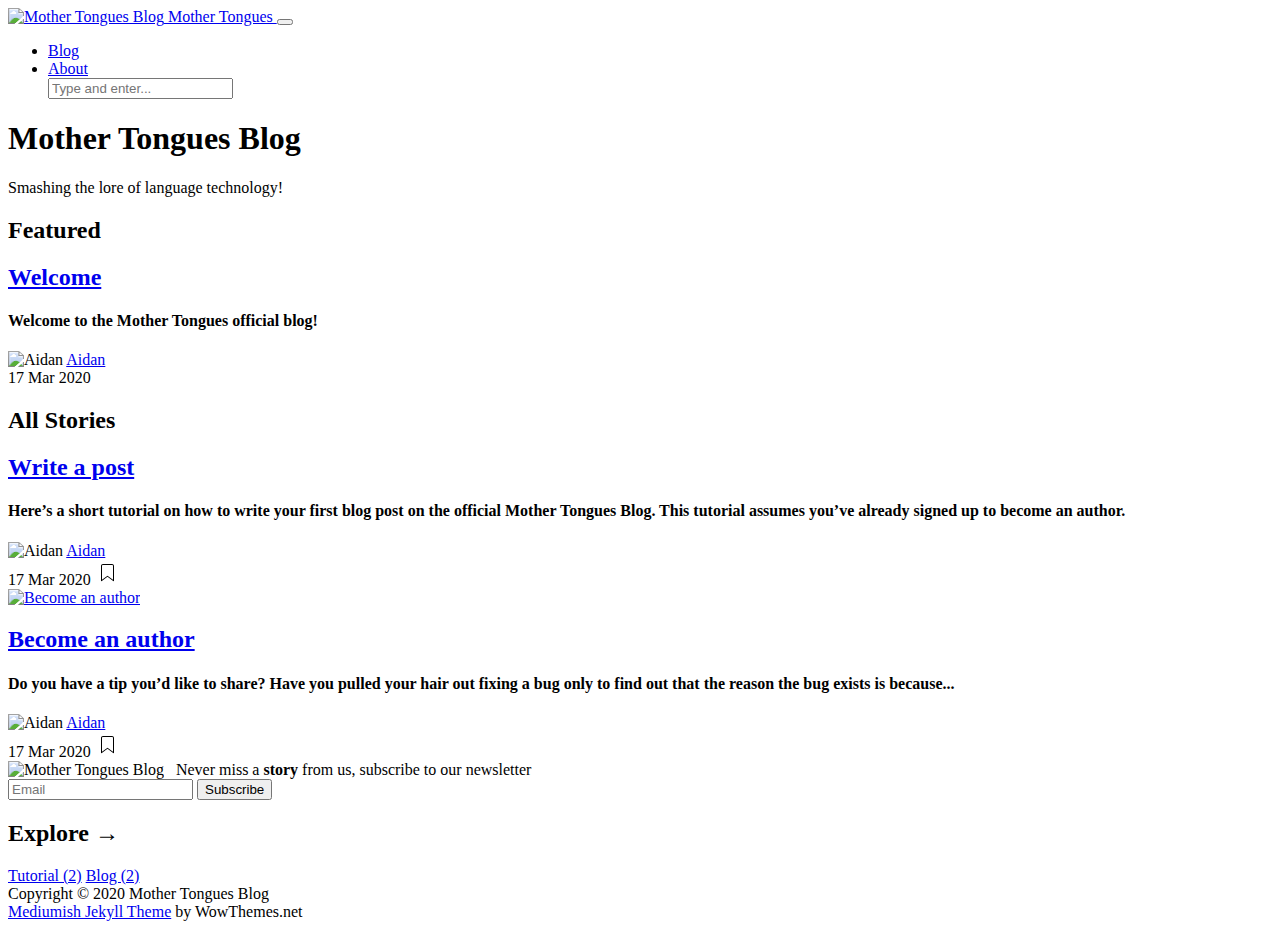
==== commit 3bb5e14a: "Deploy roedoejet/mothertongues-blog to github.com/roedoejet/mothertongues-blog.git:gh-pages" ====
--- a/index.html
+++ b/index.html
@@ -4,7 +4,7 @@
 <meta charset="utf-8">
 <meta name="viewport" content="width=device-width, initial-scale=1, shrink-to-fit=no">
 
-<link rel="icon" href="/assets/images/logo.png">
+<link rel="icon" href="https://blog.mothertongues.org/assets/images/logo.png">
 
 <title>Home | Mother Tongues Blog</title>
 
@@ -17,17 +17,17 @@
 <meta property="og:description" content="Smashing the lore of language technology!" />
 <meta property="og:site_name" content="Mother Tongues Blog" />
 <script type="application/ld+json">
-{"description":"Smashing the lore of language technology!","publisher":{"@type":"Organization","logo":{"@type":"ImageObject","url":"/assets/images/logo_no_text.png"}},"@type":"WebSite","url":"/","name":"Mother Tongues Blog","headline":"Home","@context":"http://schema.org"}</script>
+{"description":"Smashing the lore of language technology!","publisher":{"@type":"Organization","logo":{"@type":"ImageObject","url":"/https://blog.mothertongues.org/assets/images/logo_no_text.png"}},"@type":"WebSite","url":"/https://blog.mothertongues.org/","name":"Mother Tongues Blog","headline":"Home","@context":"http://schema.org"}</script>
 <!-- End Jekyll SEO tag -->
 
 
 <link rel="stylesheet" href="https://stackpath.bootstrapcdn.com/bootstrap/4.1.3/css/bootstrap.min.css" integrity="sha384-MCw98/SFnGE8fJT3GXwEOngsV7Zt27NXFoaoApmYm81iuXoPkFOJwJ8ERdknLPMO" crossorigin="anonymous">
     
-<link href="/assets/css/screen.css" rel="stylesheet">
-
-<link href="/assets/css/main.css" rel="stylesheet">
-
-<script src="/assets/js/jquery.min.js"></script>
+<link href="https://blog.mothertongues.org/assets/css/screen.css" rel="stylesheet">
+
+<link href="https://blog.mothertongues.org/assets/css/main.css" rel="stylesheet">
+
+<script src="https://blog.mothertongues.org/assets/js/jquery.min.js"></script>
 
 </head>
 
@@ -59,8 +59,8 @@
     <div class="container pr-0">
 
     <!-- Begin Logo -->
-    <a class="navbar-brand" href="/">
-    <img src="/assets/images/logo_no_text.png" alt="Mother Tongues Blog"> Mother Tongues
+    <a class="navbar-brand" href="https://blog.mothertongues.org/">
+    <img src="https://blog.mothertongues.org/assets/images/logo_no_text.png" alt="Mother Tongues Blog"> Mother Tongues
     </a>
     <!-- End Logo -->
 
@@ -77,14 +77,14 @@
                 
                 <li class="nav-item active">
                 
-                <a class="nav-link" href="/index.html">Blog</a>
+                <a class="nav-link" href="https://blog.mothertongues.org/index.html">Blog</a>
                 </li>
 
                 <li class="nav-item">
-                <a class="nav-link" href="/about">About</a>
+                <a class="nav-link" href="https://blog.mothertongues.org/about">About</a>
                 </li>
 
-                <script src="/assets/js/lunr.js"></script>
+                <script src="https://blog.mothertongues.org/assets/js/lunr.js"></script>
 
 
 <style>
@@ -104,7 +104,7 @@
     <ul></ul>
 </div>
 
-<script src="/assets/js/lunrsearchengine.js"></script>
+<script src="https://blog.mothertongues.org/assets/js/lunrsearchengine.js"></script>
 
             </ul>
 
@@ -162,7 +162,7 @@
                     <div class="card">
                         <div class="card-body">
                             <h2 class="card-title">
-                                <a class="text-dark" href="/welcome/">Welcome</a>
+                                <a class="text-dark" href="https://blog.mothertongues.org/welcome/">Welcome</a>
                                 
                             </h2>
 
@@ -183,7 +183,7 @@
                                 
                                 <span class="post-date">17 Mar 2020</span>
                                 </span>
-                                <!-- <span class="post-read-more"><a href="//welcome/" title="Read Story"><svg class="svgIcon-use" width="25" height="25" viewbox="0 0 25 25"><path d="M19 6c0-1.1-.9-2-2-2H8c-1.1 0-2 .9-2 2v14.66h.012c.01.103.045.204.12.285a.5.5 0 0 0 .706.03L12.5 16.85l5.662 4.126a.508.508 0 0 0 .708-.03.5.5 0 0 0 .118-.285H19V6zm-6.838 9.97L7 19.636V6c0-.55.45-1 1-1h9c.55 0 1 .45 1 1v13.637l-5.162-3.668a.49.49 0 0 0-.676 0z" fill-rule="evenodd"></path></svg></a></span> -->
+                                <!-- <span class="post-read-more"><a href="https://blog.mothertongues.org//welcome/" title="Read Story"><svg class="svgIcon-use" width="25" height="25" viewbox="0 0 25 25"><path d="M19 6c0-1.1-.9-2-2-2H8c-1.1 0-2 .9-2 2v14.66h.012c.01.103.045.204.12.285a.5.5 0 0 0 .706.03L12.5 16.85l5.662 4.126a.508.508 0 0 0 .708-.03.5.5 0 0 0 .118-.285H19V6zm-6.838 9.97L7 19.636V6c0-.55.45-1 1-1h9c.55 0 1 .45 1 1v13.637l-5.162-3.668a.49.49 0 0 0-.676 0z" fill-rule="evenodd"></path></svg></a></span> -->
                                 <div class="clearfix"></div>
                             </div>
                         </div>
@@ -230,7 +230,7 @@
         
         <div class="card-body">
             <h2 class="card-title">
-                <a class="text-dark" href="/write-a-post/">Write a post</a>
+                <a class="text-dark" href="https://blog.mothertongues.org/write-a-post/">Write a post</a>
                 
             </h2>
             <h4 class="card-text">Here’s a short tutorial on how to write your first blog post on the official Mother Tongues Blog. This tutorial assumes you’ve already signed up to become an author.
@@ -250,7 +250,7 @@
                 
                 <span class="post-date">17 Mar 2020</span>
                 </span>
-                <span class="post-read-more"><a href="/write-a-post/" title="Read Story"><svg class="svgIcon-use" width="25" height="25" viewbox="0 0 25 25"><path d="M19 6c0-1.1-.9-2-2-2H8c-1.1 0-2 .9-2 2v14.66h.012c.01.103.045.204.12.285a.5.5 0 0 0 .706.03L12.5 16.85l5.662 4.126a.508.508 0 0 0 .708-.03.5.5 0 0 0 .118-.285H19V6zm-6.838 9.97L7 19.636V6c0-.55.45-1 1-1h9c.55 0 1 .45 1 1v13.637l-5.162-3.668a.49.49 0 0 0-.676 0z" fill-rule="evenodd"></path></svg></a></span>
+                <span class="post-read-more"><a href="https://blog.mothertongues.org/write-a-post/" title="Read Story"><svg class="svgIcon-use" width="25" height="25" viewbox="0 0 25 25"><path d="M19 6c0-1.1-.9-2-2-2H8c-1.1 0-2 .9-2 2v14.66h.012c.01.103.045.204.12.285a.5.5 0 0 0 .706.03L12.5 16.85l5.662 4.126a.508.508 0 0 0 .708-.03.5.5 0 0 0 .118-.285H19V6zm-6.838 9.97L7 19.636V6c0-.55.45-1 1-1h9c.55 0 1 .45 1 1v13.637l-5.162-3.668a.49.49 0 0 0-.676 0z" fill-rule="evenodd"></path></svg></a></span>
                 <div class="clearfix"></div>
             </div>
         </div>
@@ -267,11 +267,11 @@
     <div class="card h-100">
         
         <div class="maxthumb">
-            <a href="/become-an-author/">
+            <a href="https://blog.mothertongues.org/become-an-author/">
                 
 
                     
-                        <img class="img-fluid" src="/assets/images/01.jpg" alt="Become an author"> 
+                        <img class="img-fluid" src="https://blog.mothertongues.org/assets/images/01.jpg" alt="Become an author"> 
                     
 
                 
@@ -280,7 +280,7 @@
         
         <div class="card-body">
             <h2 class="card-title">
-                <a class="text-dark" href="/become-an-author/">Become an author</a>
+                <a class="text-dark" href="https://blog.mothertongues.org/become-an-author/">Become an author</a>
                 
             </h2>
             <h4 class="card-text">Do you have a tip you’d like to share? Have you pulled your hair out fixing a bug only to find out that the reason the bug exists is because...</h4>
@@ -298,7 +298,7 @@
                 
                 <span class="post-date">17 Mar 2020</span>
                 </span>
-                <span class="post-read-more"><a href="/become-an-author/" title="Read Story"><svg class="svgIcon-use" width="25" height="25" viewbox="0 0 25 25"><path d="M19 6c0-1.1-.9-2-2-2H8c-1.1 0-2 .9-2 2v14.66h.012c.01.103.045.204.12.285a.5.5 0 0 0 .706.03L12.5 16.85l5.662 4.126a.508.508 0 0 0 .708-.03.5.5 0 0 0 .118-.285H19V6zm-6.838 9.97L7 19.636V6c0-.55.45-1 1-1h9c.55 0 1 .45 1 1v13.637l-5.162-3.668a.49.49 0 0 0-.676 0z" fill-rule="evenodd"></path></svg></a></span>
+                <span class="post-read-more"><a href="https://blog.mothertongues.org/become-an-author/" title="Read Story"><svg class="svgIcon-use" width="25" height="25" viewbox="0 0 25 25"><path d="M19 6c0-1.1-.9-2-2-2H8c-1.1 0-2 .9-2 2v14.66h.012c.01.103.045.204.12.285a.5.5 0 0 0 .706.03L12.5 16.85l5.662 4.126a.508.508 0 0 0 .708-.03.5.5 0 0 0 .118-.285H19V6zm-6.838 9.97L7 19.636V6c0-.55.45-1 1-1h9c.55 0 1 .45 1 1v13.637l-5.162-3.668a.49.49 0 0 0-.676 0z" fill-rule="evenodd"></path></svg></a></span>
                 <div class="clearfix"></div>
             </div>
         </div>
@@ -329,7 +329,7 @@
 ================================================== -->
 <div class="alertbar">
 	<div class="container text-center">
-		<span><img src="/assets/images/logo_no_text.png" alt="Mother Tongues Blog"> &nbsp; Never miss a <b>story</b> from us, subscribe to our newsletter</span>
+		<span><img src="https://blog.mothertongues.org/assets/images/logo_no_text.png" alt="Mother Tongues Blog"> &nbsp; Never miss a <b>story</b> from us, subscribe to our newsletter</span>
         <form action="https://mailchi.mp/b87b1fbde236/mothertongues" method="post" name="mc-embedded-subscribe-form" class="wj-contact-form validate" target="_blank" novalidate>
             <div class="mc-field-group">
             <input type="email" placeholder="Email" name="EMAIL" class="required email" id="mce-EMAIL" autocomplete="on" required>
@@ -355,9 +355,9 @@
             
             
                 
-                    <a class="mt-1 mb-1" href="/categories#Tutorial">Tutorial (2)</a>
-                
-                    <a class="mt-1 mb-1" href="/categories#Blog">Blog (2)</a>
+                    <a class="mt-1 mb-1" href="https://blog.mothertongues.org/categories#Tutorial">Tutorial (2)</a>
+                
+                    <a class="mt-1 mb-1" href="https://blog.mothertongues.org/categories#Blog">Blog (2)</a>
                 
             
             
@@ -391,11 +391,11 @@
 
 <script src="https://stackpath.bootstrapcdn.com/bootstrap/4.2.1/js/bootstrap.min.js" integrity="sha384-B0UglyR+jN6CkvvICOB2joaf5I4l3gm9GU6Hc1og6Ls7i6U/mkkaduKaBhlAXv9k" crossorigin="anonymous"></script>
 
-<script src="/assets/js/mediumish.js"></script>
-
-
-
-<script src="/assets/js/ie10-viewport-bug-workaround.js"></script> 
+<script src="https://blog.mothertongues.org/assets/js/mediumish.js"></script>
+
+
+
+<script src="https://blog.mothertongues.org/assets/js/ie10-viewport-bug-workaround.js"></script> 
 
 
 
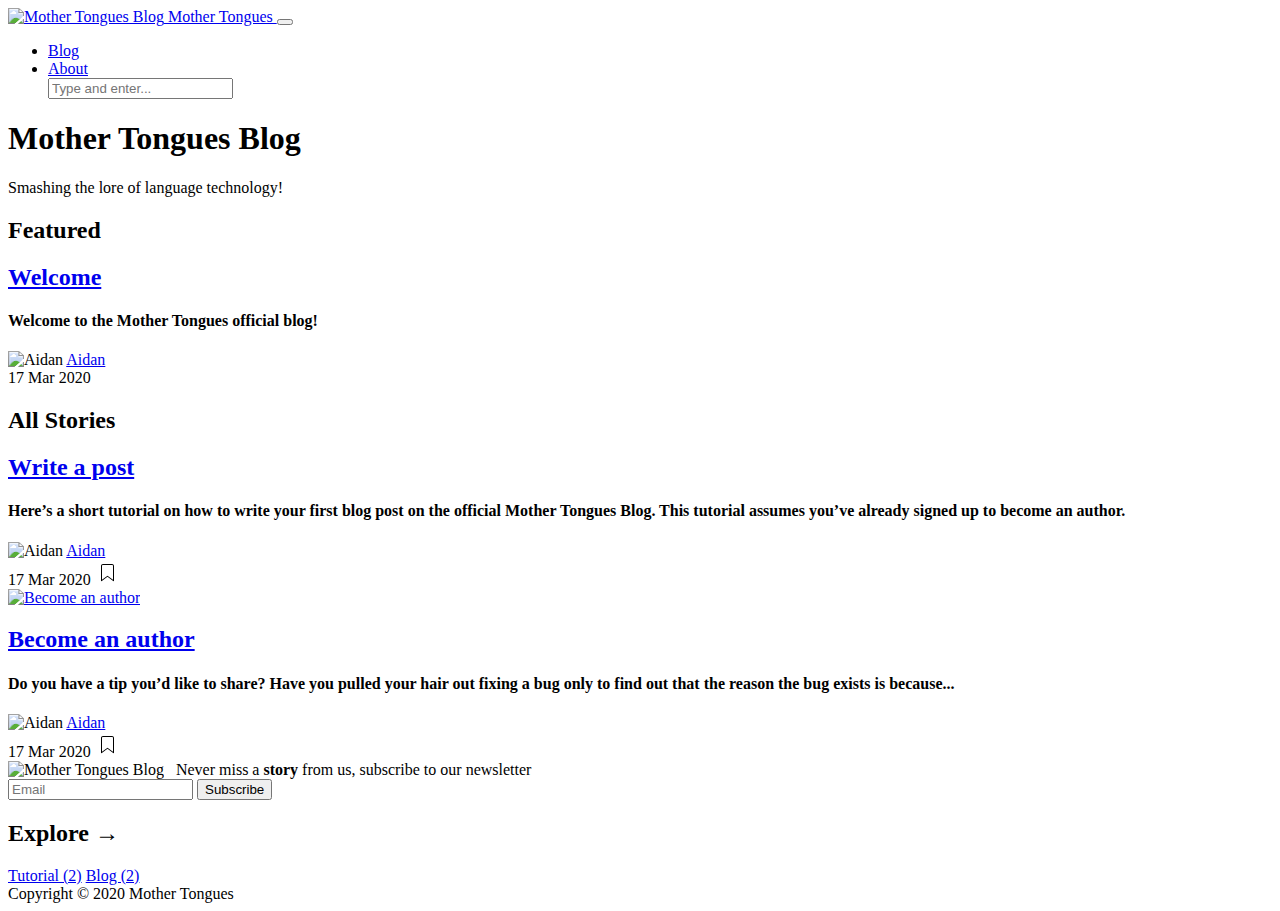
==== commit ef6596a6: "Deploy roedoejet/mothertongues-blog to github.com/roedoejet/mothertongues-blog.git:gh-pages" ====
--- a/index.html
+++ b/index.html
@@ -371,10 +371,7 @@
     <div class="container">
         <div class="row">
             <div class="col-md-6 col-sm-6 text-center text-lg-left">
-                Copyright © 2020 Mother Tongues Blog 
-            </div>
-            <div class="col-md-6 col-sm-6 text-center text-lg-right">    
-                <a target="_blank" href="https://www.wowthemes.net/mediumish-free-jekyll-template/">Mediumish Jekyll Theme</a> by WowThemes.net
+                Copyright © 2020 Mother Tongues
             </div>
         </div>
     </div>
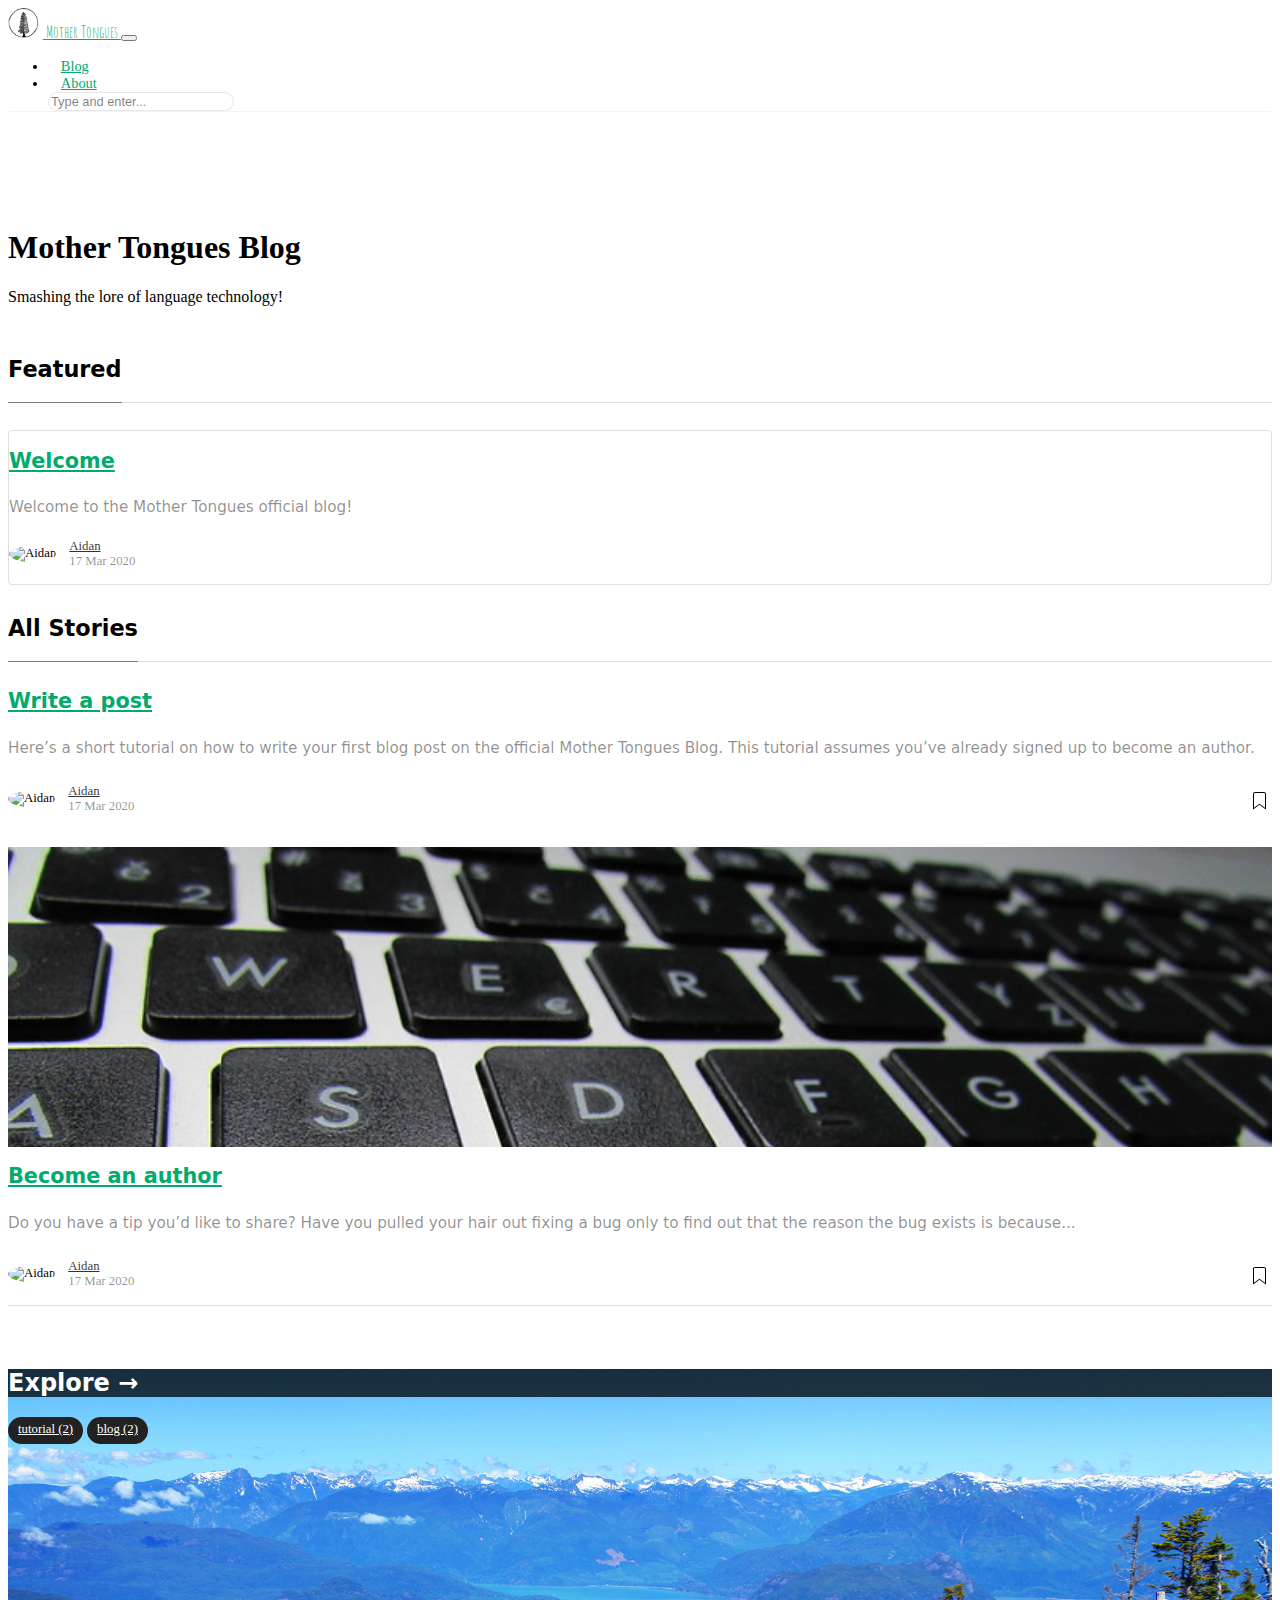
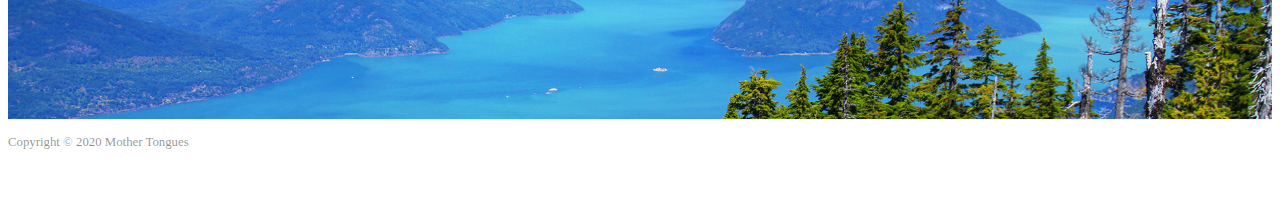
==== commit be7e6bd2: "Deploy roedoejet/mothertongues-blog to github.com/roedoejet/mothertongues-blog.git:gh-pages" ====
--- a/index.html
+++ b/index.html
@@ -4,7 +4,7 @@
 <meta charset="utf-8">
 <meta name="viewport" content="width=device-width, initial-scale=1, shrink-to-fit=no">
 
-<link rel="icon" href="https://blog.mothertongues.org/assets/images/logo.png">
+<link rel="icon" href="/assets/images/logo.png">
 
 <title>Home | Mother Tongues Blog</title>
 
@@ -17,17 +17,17 @@
 <meta property="og:description" content="Smashing the lore of language technology!" />
 <meta property="og:site_name" content="Mother Tongues Blog" />
 <script type="application/ld+json">
-{"description":"Smashing the lore of language technology!","publisher":{"@type":"Organization","logo":{"@type":"ImageObject","url":"/https://blog.mothertongues.org/assets/images/logo_no_text.png"}},"@type":"WebSite","url":"/https://blog.mothertongues.org/","name":"Mother Tongues Blog","headline":"Home","@context":"http://schema.org"}</script>
+{"description":"Smashing the lore of language technology!","publisher":{"@type":"Organization","logo":{"@type":"ImageObject","url":"/assets/images/logo_no_text.png"}},"@type":"WebSite","url":"/","name":"Mother Tongues Blog","headline":"Home","@context":"http://schema.org"}</script>
 <!-- End Jekyll SEO tag -->
 
 
 <link rel="stylesheet" href="https://stackpath.bootstrapcdn.com/bootstrap/4.1.3/css/bootstrap.min.css" integrity="sha384-MCw98/SFnGE8fJT3GXwEOngsV7Zt27NXFoaoApmYm81iuXoPkFOJwJ8ERdknLPMO" crossorigin="anonymous">
     
-<link href="https://blog.mothertongues.org/assets/css/screen.css" rel="stylesheet">
-
-<link href="https://blog.mothertongues.org/assets/css/main.css" rel="stylesheet">
-
-<script src="https://blog.mothertongues.org/assets/js/jquery.min.js"></script>
+<link href="/assets/css/screen.css" rel="stylesheet">
+
+<link href="/assets/css/main.css" rel="stylesheet">
+
+<script src="/assets/js/jquery.min.js"></script>
 
 </head>
 
@@ -59,8 +59,8 @@
     <div class="container pr-0">
 
     <!-- Begin Logo -->
-    <a class="navbar-brand" href="https://blog.mothertongues.org/">
-    <img src="https://blog.mothertongues.org/assets/images/logo_no_text.png" alt="Mother Tongues Blog"> Mother Tongues
+    <a class="navbar-brand" href="/">
+    <img src="/assets/images/logo_no_text.png" alt="Mother Tongues Blog"> Mother Tongues
     </a>
     <!-- End Logo -->
 
@@ -77,14 +77,14 @@
                 
                 <li class="nav-item active">
                 
-                <a class="nav-link" href="https://blog.mothertongues.org/index.html">Blog</a>
+                <a class="nav-link" href="/index.html">Blog</a>
                 </li>
 
                 <li class="nav-item">
-                <a class="nav-link" href="https://blog.mothertongues.org/about">About</a>
+                <a class="nav-link" href="/about">About</a>
                 </li>
 
-                <script src="https://blog.mothertongues.org/assets/js/lunr.js"></script>
+                <script src="/assets/js/lunr.js"></script>
 
 
 <style>
@@ -104,7 +104,7 @@
     <ul></ul>
 </div>
 
-<script src="https://blog.mothertongues.org/assets/js/lunrsearchengine.js"></script>
+<script src="/assets/js/lunrsearchengine.js"></script>
 
             </ul>
 
@@ -162,7 +162,7 @@
                     <div class="card">
                         <div class="card-body">
                             <h2 class="card-title">
-                                <a class="text-dark" href="https://blog.mothertongues.org/welcome/">Welcome</a>
+                                <a class="text-dark" href="/welcome/">Welcome</a>
                                 
                             </h2>
 
@@ -183,7 +183,7 @@
                                 
                                 <span class="post-date">17 Mar 2020</span>
                                 </span>
-                                <!-- <span class="post-read-more"><a href="https://blog.mothertongues.org//welcome/" title="Read Story"><svg class="svgIcon-use" width="25" height="25" viewbox="0 0 25 25"><path d="M19 6c0-1.1-.9-2-2-2H8c-1.1 0-2 .9-2 2v14.66h.012c.01.103.045.204.12.285a.5.5 0 0 0 .706.03L12.5 16.85l5.662 4.126a.508.508 0 0 0 .708-.03.5.5 0 0 0 .118-.285H19V6zm-6.838 9.97L7 19.636V6c0-.55.45-1 1-1h9c.55 0 1 .45 1 1v13.637l-5.162-3.668a.49.49 0 0 0-.676 0z" fill-rule="evenodd"></path></svg></a></span> -->
+                                <!-- <span class="post-read-more"><a href="//welcome/" title="Read Story"><svg class="svgIcon-use" width="25" height="25" viewbox="0 0 25 25"><path d="M19 6c0-1.1-.9-2-2-2H8c-1.1 0-2 .9-2 2v14.66h.012c.01.103.045.204.12.285a.5.5 0 0 0 .706.03L12.5 16.85l5.662 4.126a.508.508 0 0 0 .708-.03.5.5 0 0 0 .118-.285H19V6zm-6.838 9.97L7 19.636V6c0-.55.45-1 1-1h9c.55 0 1 .45 1 1v13.637l-5.162-3.668a.49.49 0 0 0-.676 0z" fill-rule="evenodd"></path></svg></a></span> -->
                                 <div class="clearfix"></div>
                             </div>
                         </div>
@@ -230,7 +230,7 @@
         
         <div class="card-body">
             <h2 class="card-title">
-                <a class="text-dark" href="https://blog.mothertongues.org/write-a-post/">Write a post</a>
+                <a class="text-dark" href="/write-a-post/">Write a post</a>
                 
             </h2>
             <h4 class="card-text">Here’s a short tutorial on how to write your first blog post on the official Mother Tongues Blog. This tutorial assumes you’ve already signed up to become an author.
@@ -250,7 +250,7 @@
                 
                 <span class="post-date">17 Mar 2020</span>
                 </span>
-                <span class="post-read-more"><a href="https://blog.mothertongues.org/write-a-post/" title="Read Story"><svg class="svgIcon-use" width="25" height="25" viewbox="0 0 25 25"><path d="M19 6c0-1.1-.9-2-2-2H8c-1.1 0-2 .9-2 2v14.66h.012c.01.103.045.204.12.285a.5.5 0 0 0 .706.03L12.5 16.85l5.662 4.126a.508.508 0 0 0 .708-.03.5.5 0 0 0 .118-.285H19V6zm-6.838 9.97L7 19.636V6c0-.55.45-1 1-1h9c.55 0 1 .45 1 1v13.637l-5.162-3.668a.49.49 0 0 0-.676 0z" fill-rule="evenodd"></path></svg></a></span>
+                <span class="post-read-more"><a href="/write-a-post/" title="Read Story"><svg class="svgIcon-use" width="25" height="25" viewbox="0 0 25 25"><path d="M19 6c0-1.1-.9-2-2-2H8c-1.1 0-2 .9-2 2v14.66h.012c.01.103.045.204.12.285a.5.5 0 0 0 .706.03L12.5 16.85l5.662 4.126a.508.508 0 0 0 .708-.03.5.5 0 0 0 .118-.285H19V6zm-6.838 9.97L7 19.636V6c0-.55.45-1 1-1h9c.55 0 1 .45 1 1v13.637l-5.162-3.668a.49.49 0 0 0-.676 0z" fill-rule="evenodd"></path></svg></a></span>
                 <div class="clearfix"></div>
             </div>
         </div>
@@ -267,11 +267,11 @@
     <div class="card h-100">
         
         <div class="maxthumb">
-            <a href="https://blog.mothertongues.org/become-an-author/">
+            <a href="/become-an-author/">
                 
 
                     
-                        <img class="img-fluid" src="https://blog.mothertongues.org/assets/images/01.jpg" alt="Become an author"> 
+                        <img class="img-fluid" src="/assets/images/01.jpg" alt="Become an author"> 
                     
 
                 
@@ -280,7 +280,7 @@
         
         <div class="card-body">
             <h2 class="card-title">
-                <a class="text-dark" href="https://blog.mothertongues.org/become-an-author/">Become an author</a>
+                <a class="text-dark" href="/become-an-author/">Become an author</a>
                 
             </h2>
             <h4 class="card-text">Do you have a tip you’d like to share? Have you pulled your hair out fixing a bug only to find out that the reason the bug exists is because...</h4>
@@ -298,7 +298,7 @@
                 
                 <span class="post-date">17 Mar 2020</span>
                 </span>
-                <span class="post-read-more"><a href="https://blog.mothertongues.org/become-an-author/" title="Read Story"><svg class="svgIcon-use" width="25" height="25" viewbox="0 0 25 25"><path d="M19 6c0-1.1-.9-2-2-2H8c-1.1 0-2 .9-2 2v14.66h.012c.01.103.045.204.12.285a.5.5 0 0 0 .706.03L12.5 16.85l5.662 4.126a.508.508 0 0 0 .708-.03.5.5 0 0 0 .118-.285H19V6zm-6.838 9.97L7 19.636V6c0-.55.45-1 1-1h9c.55 0 1 .45 1 1v13.637l-5.162-3.668a.49.49 0 0 0-.676 0z" fill-rule="evenodd"></path></svg></a></span>
+                <span class="post-read-more"><a href="/become-an-author/" title="Read Story"><svg class="svgIcon-use" width="25" height="25" viewbox="0 0 25 25"><path d="M19 6c0-1.1-.9-2-2-2H8c-1.1 0-2 .9-2 2v14.66h.012c.01.103.045.204.12.285a.5.5 0 0 0 .706.03L12.5 16.85l5.662 4.126a.508.508 0 0 0 .708-.03.5.5 0 0 0 .118-.285H19V6zm-6.838 9.97L7 19.636V6c0-.55.45-1 1-1h9c.55 0 1 .45 1 1v13.637l-5.162-3.668a.49.49 0 0 0-.676 0z" fill-rule="evenodd"></path></svg></a></span>
                 <div class="clearfix"></div>
             </div>
         </div>
@@ -329,7 +329,7 @@
 ================================================== -->
 <div class="alertbar">
 	<div class="container text-center">
-		<span><img src="https://blog.mothertongues.org/assets/images/logo_no_text.png" alt="Mother Tongues Blog"> &nbsp; Never miss a <b>story</b> from us, subscribe to our newsletter</span>
+		<span><img src="/assets/images/logo_no_text.png" alt="Mother Tongues Blog"> &nbsp; Never miss a <b>story</b> from us, subscribe to our newsletter</span>
         <form action="https://mailchi.mp/b87b1fbde236/mothertongues" method="post" name="mc-embedded-subscribe-form" class="wj-contact-form validate" target="_blank" novalidate>
             <div class="mc-field-group">
             <input type="email" placeholder="Email" name="EMAIL" class="required email" id="mce-EMAIL" autocomplete="on" required>
@@ -355,9 +355,9 @@
             
             
                 
-                    <a class="mt-1 mb-1" href="https://blog.mothertongues.org/categories#Tutorial">Tutorial (2)</a>
-                
-                    <a class="mt-1 mb-1" href="https://blog.mothertongues.org/categories#Blog">Blog (2)</a>
+                    <a class="mt-1 mb-1" href="/categories#Tutorial">Tutorial (2)</a>
+                
+                    <a class="mt-1 mb-1" href="/categories#Blog">Blog (2)</a>
                 
             
             
@@ -388,11 +388,11 @@
 
 <script src="https://stackpath.bootstrapcdn.com/bootstrap/4.2.1/js/bootstrap.min.js" integrity="sha384-B0UglyR+jN6CkvvICOB2joaf5I4l3gm9GU6Hc1og6Ls7i6U/mkkaduKaBhlAXv9k" crossorigin="anonymous"></script>
 
-<script src="https://blog.mothertongues.org/assets/js/mediumish.js"></script>
-
-
-
-<script src="https://blog.mothertongues.org/assets/js/ie10-viewport-bug-workaround.js"></script> 
+<script src="/assets/js/mediumish.js"></script>
+
+
+
+<script src="/assets/js/ie10-viewport-bug-workaround.js"></script> 
 
 
 
--- a/assets/css/screen.css
+++ b/assets/css/screen.css
@@ -0,0 +1,902 @@
+/* 
+Template Name: Mediumish 
+Copyright: Sal, WowThemes.net, https://www.wowthemes.net 
+License: https://www.wowthemes.net/freebies-license/ 
+*/
+@media screen and (min-width:1500px) {
+    html { font-size:18px; } /* Increase the font size on higher resolutions */
+    .container {max-width:80%;}
+}
+.mainheading {
+    padding: 1rem 0rem;
+}
+
+a {
+    color: #00ab6b;
+    transition: all 0.2s;
+}
+
+a:hover {
+    color: #038252;
+    text-decoration: none;
+}
+
+pre {
+    -moz-box-sizing: border-box;
+    box-sizing: border-box;
+    border: #E3EDF3 1px solid;
+    width: 100%;
+    padding: 7px;
+    font-family: monospace, sans-serif;
+    font-size: .9rem;
+    white-space: pre;
+    overflow: auto;
+    background: #fff;
+    border-radius: 0px;
+    line-height: 1.6;
+    color: #333;
+    margin-bottom: -rem;
+}
+
+.mediumnavigation {
+    background: rgba(255, 255, 255, .97);
+    box-shadow: 0 2px 2px -2px rgba(0, 0, 0, .15);
+    transition: top 0.2s ease-in-out;
+}
+
+.main-content {
+    min-height: 300px;
+}
+
+.site-content {
+    min-height: 60vh;
+    padding-top: 1.5rem;
+    margin-top: 57px;
+    transition: all 0.4s;
+}
+
+section {
+    margin-bottom: 20px;
+}
+
+section.recent-posts {
+    margin-bottom: 0;
+}
+
+.section-title h2 {
+    border-bottom: 1px solid rgba(0, 0, 0, .125);
+    margin-bottom: 25px;
+    font-weight: 700;
+    font-size: 1.4rem;
+    margin-bottom: 27px;
+}
+
+.section-title span {
+    border-bottom: 1px solid rgba(0, 0, 0, .44);
+    display: inline-block;
+    padding-bottom: 20px;
+    margin-bottom: -1px;
+}
+
+.article-post ol,
+.article-post ul {
+    margin-bottom: 1.5rem;
+}
+
+.article-post ol ol,
+.article-post ul ul {
+    list-style: disc;
+    margin-bottom: 0rem;
+}
+
+@media (min-width:576px) {
+    .card-columns.listfeaturedtag {
+        -webkit-column-count: 2;
+        -moz-column-count: 2;
+        column-count: 2;
+    }
+}
+
+@media (min-width:992px) {
+    .navbar-expand-lg .navbar-nav .nav-link {
+        padding-right: 0.8rem;
+        padding-left: 0.8rem;
+    }
+}
+
+.listfeaturedtag {
+    border: 1px solid rgba(0, 0, 0, .125);
+    border-radius: .25rem;
+    transition: all 0.3s cubic-bezier(.25, .8, .25, 1);
+}
+
+.listfeaturedtag .wrapthumbnail {
+    height: 290px;
+    flex: 0 0 auto;
+    height: 100%;
+}
+
+.maxthumb {
+    max-height: 300px;
+    overflow: hidden;
+}
+
+.listfeaturedtag .card,
+.card-footer {
+    border: 0;
+}
+
+.listfeaturedtag .thumbnail {
+    background-size: cover;
+    height: 100%;
+    display: block;
+    background-position: 38% 22% !important;
+    background-origin: border-box !important;
+    border-top-left-radius: .25rem;
+    border-bottom-left-radius: .25rem;
+}
+
+.listfeaturedtag .card-block {
+    padding-left: 0;
+}
+
+.listfeaturedtag h2.card-title,
+.listrecent h2.card-title {
+    font-size: 1.3rem;
+    font-weight: 700;
+    line-height: 1.25;
+}
+
+.listfeaturedtag h4.card-text,
+.listrecent h4.card-text {
+    color: rgba(0, 0, 0, .44);
+    font-size: 0.95rem;
+    line-height: 1.6;
+    font-weight: 400;
+}
+
+.featured-box-img-cover {
+    object-fit: cover;
+    width: 100%;
+    height: 100%;
+    max-height: 100%;
+}
+
+@media (max-width:991px) {
+    .featured-box-img-cover {
+        height: auto;
+        width: 100%;
+    }
+}
+
+.wrapfooter {
+    font-size: .8rem;
+    display: flex;
+    align-items: center;
+    margin-bottom: 15px;
+}
+
+.author-thumb {
+    width: 40px;
+    height: 40px;
+    margin-right: 13px;
+    border-radius: 100%;
+}
+
+.post-top-meta {
+    margin-bottom: 2rem;
+}
+
+.post-top-meta .author-thumb {
+    width: 72px;
+    height: 72px;
+}
+
+.post-top-meta.authorpage .author-thumb {
+    margin-top: 40px;
+}
+
+.post-top-meta span {
+    font-size: 0.9rem;
+    color: rgba(0, 0, 0, .44);
+    display: inline-block;
+}
+
+.post-top-meta .author-description {
+    margin-bottom: 5px;
+    margin-top: 5px;
+    font-size: 0.95rem;
+}
+
+.toc ul {
+    list-style: decimal;
+    font-weight: 400;
+}
+
+.author-meta {
+    flex: 1 1 auto;
+    white-space: nowrap !important;
+    text-overflow: ellipsis !important;
+    overflow: hidden !important;
+}
+
+span.post-name,
+span.post-date,
+span.author-meta {
+    display: inline-block;
+}
+
+span.post-date,
+span.post-read {
+    color: rgba(0, 0, 0, .44);
+}
+
+span.post-read-more {
+    align-items: center;
+    display: inline-block;
+    float: right;
+    margin-top: 8px;
+}
+
+span.post-read-more a {
+    color: rgba(0, 0, 0, .44);
+}
+
+span.post-name a,
+span.post-read-more a:hover {
+    color: rgba(0, 0, 0, .8);
+}
+
+.dot:after {
+    content: "·";
+    margin-left: 3px;
+    margin-right: 3px;
+}
+
+.mediumnavigation .form-control {
+    font-size: 0.8rem;
+    border-radius: 30px;
+    overflow: hidden;
+    border: 1px solid rgba(0, 0, 0, 0.09);
+    min-width: 180px;
+}
+
+.mediumnavigation .form-inline {
+    margin-left: 15px;
+}
+
+.mediumnavigation .form-inline .btn {
+    margin-left: -50px;
+    border: 0;
+    border-radius: 30px;
+    cursor: pointer;
+}
+
+.mediumnavigation .form-inline .btn:hover,
+.mediumnavigation .form-inline .btn:active {
+    background: transparent;
+    color: green;
+}
+
+.mediumnavigation .navbar-brand {
+    font-weight: 500;
+    font-family: Amatic SC;
+}
+
+.mediumnavigation .dropdown-menu {
+    border: 1px solid rgba(0, 0, 0, 0.08);
+    margin: .5rem 0 0;
+}
+
+.mediumnavigation .nav-item,
+.dropdown-menu {
+    font-size: 0.9rem;
+}
+
+.mediumnavigation .search-icon {
+    margin-left: -40px;
+    display: inline-block;
+    margin-top: 3px;
+    cursor: pointer;
+}
+
+.mediumnavigation .navbar-brand img {
+    max-height: 30px;
+    margin-right: 5px;
+}
+
+.mainheading h1.sitetitle {
+    font-family: inherit;
+}
+
+.mainheading h1.posttitle {
+    font-weight: 700;
+    margin-bottom: 1rem;
+}
+
+.footer {
+    border-top: 1px solid rgba(0, 0, 0, .05) !important;
+    padding-top: 15px;
+    padding-bottom: 12px;
+    font-size: 0.8rem;
+    color: rgba(0, 0, 0, .44);
+    margin-top: 50px;
+    margin-bottom: 62px;
+    position: relative;
+    background: #fff;
+}
+
+.link-dark {
+    color: rgba(0, 0, 0, .8);
+}
+
+.article-post {
+    font-family: Merriweather;
+    font-size: 1.1rem;
+    line-height: 1.84;
+    color: rgba(0, 0, 0, .8);
+}
+
+blockquote {
+    border-left: 4px solid #00ab6b;
+    padding: 0 20px;
+    font-style: italic;
+    color: rgba(0, 0, 0, .5);
+}
+
+.article-post p,
+.article-post blockquote {
+    margin: 0 0 1.5rem 0;
+}
+
+.featured-image {
+    display: block;
+    margin-bottom: 1.5rem;
+}
+
+.share {
+    text-align: center;
+}
+
+.share p {
+    margin-bottom: 10px;
+    font-size: 0.95rem;
+}
+
+.share ul li {
+    display: inline-block;
+    margin-bottom: 9px;
+}
+
+.share ul {
+    padding-left: 0;
+    margin-left: 0;
+}
+
+.share ul li i.fa {
+    border: 1px solid #ddd;
+    width: 30px;
+    height: 30px;
+    line-height: 30px;
+    text-align: center;
+    border-radius: 50%;
+}
+
+.svgIcon {
+    vertical-align: middle;
+}
+
+.sticky-top-offset {
+    top: 100px;
+}
+
+@media (min-width:1024px) {
+    .share ul li {
+        display: block;
+    }
+}
+
+@media (max-width:999px) {
+    .featured-box-img-cover {
+        height: 359px;
+    }
+
+    .alertbar {
+        position: relative !Important;
+        margin-bottom: 20px;
+        margin-top: 20px;
+        box-shadow: none !Important;
+        padding-right: 14px !Important;
+    }
+
+    #comments {
+        margin-right: 15px;
+    }
+
+    .jumbotron.fortags {
+        margin-bottom: 0 !Important;
+    }
+
+    .alertbar form {
+        margin-top: 20px;
+    }
+
+    .alertbar span,
+    .alertbar form {
+        display: block;
+    }
+
+    .alertbar input[type="submit"] {
+        border-radius: 3px !Important;
+    }
+
+    .alertbar input[type="email"] {
+        margin-right: 0px !Important;
+        display: block;
+        border-right: 1px solid #ddd !Important;
+        margin-bottom: 10px;
+    }
+
+    .jumbotron {
+        margin-bottom: 0;
+        border-radius: 0;
+    }
+
+    .listfeaturedtag .card {
+        height: auto;
+    }
+
+    .listfeaturedtag .wrapfooter {
+        position: relative;
+        margin-top: 30px;
+    }
+
+    .listfeaturedtag .card-block {
+        padding: 20px;
+    }
+
+    .footer {
+        margin-top: 0px;
+        margin-bottom: 0px;
+    }
+}
+
+@media (max-width:1024px) {
+    .post-top-meta .col-md-10 {
+        text-align: center;
+    }
+}
+
+@media (max-width:767px) {
+    .post-top-meta.authorpage {
+        text-align: center;
+    }
+}
+
+.share,
+.share a {
+    color: rgba(0, 0, 0, .44);
+    fill: rgba(0, 0, 0, .44);
+}
+
+.graybg {
+    background-color: #fafafa;
+    padding: 40px 0 46px;
+    position: relative;
+}
+
+.listrelated .card {
+    box-shadow: 0 1px 7px rgba(0, 0, 0, .05);
+    border: 0;
+}
+
+ul.tags {
+    list-style: none;
+    padding-left: 0;
+    margin: 0 0 3rem 0;
+}
+
+ul.tags li {
+    display: inline-block;
+    font-size: 0.9rem;
+}
+
+ul.tags li a {
+    background: rgba(0, 0, 0, .05);
+    color: rgba(0, 0, 0, .6);
+    border-radius: 3px;
+    padding: 5px 10px;
+}
+
+ul.tags li a:hover {
+    background: rgba(0, 0, 0, .07);
+    text-decoration: none;
+}
+
+.margtop3rem {
+    margin-top: 3rem;
+}
+
+.sep {
+    height: 1px;
+    width: 20px;
+    background: #999;
+    margin: 0px auto;
+    margin-bottom: 1.2rem;
+}
+
+.btn.follow {
+    border-color: #02B875;
+    color: #1C9963;
+    padding: 3px 10px;
+    text-align: center;
+    border-radius: 999em;
+    font-size: 0.85rem;
+    display: inline-block;
+}
+
+.btn.subscribe {
+    background-color: #1C9963;
+    border-color: #1C9963;
+    color: rgba(255, 255, 255, 1);
+    fill: rgba(255, 255, 255, 1);
+    border-radius: 30px;
+    font-size: 0.85rem;
+    margin-left: 10px;
+    font-weight: 600;
+    text-transform: uppercase;
+}
+
+.post-top-meta .btn.follow {
+    margin-left: 5px;
+    margin-top: -4px;
+}
+
+.alertbar {
+    box-shadow: 0 -3px 10px 0 rgba(0, 0, 0, .0785);
+    position: fixed;
+    bottom: 0;
+    left: 0;
+    background-color: #fff;
+    width: 100%;
+    padding: 14px 0;
+    z-index: 1;
+    display: none;
+}
+
+.alertbar form {
+    display: inline-block;
+}
+
+.alertbar input[type="email"] {
+    font-size: 0.85rem;
+    padding: 3px 5px 3px 10px;
+    border-top-left-radius: 3px;
+    border-bottom-left-radius: 3px;
+    border: 1px solid #ddd;
+    border-right: 0;
+    margin-right: -10px;
+    height: 34px;
+    letter-spacing: 0.5px;
+    margin-left: 5px;
+}
+
+.alertbar input[type="submit"] {
+    background-color: #1C9963;
+    border: 1px solid #1C9963;
+    color: rgba(255, 255, 255, 1);
+    fill: rgba(255, 255, 255, 1);
+    font-size: 0.85rem;
+    border-radius: 0;
+    padding: 4px 10px;
+    border-top-right-radius: 3px;
+    border-bottom-right-radius: 3px;
+    font-weight: 600;
+    height: 34px;
+    letter-spacing: 0.5px;
+    cursor: pointer;
+}
+
+.form-control::-webkit-input-placeholder {
+    color: rgba(0, 0, 0, .5);
+}
+
+.form-control:-moz-placeholder {
+    color: rgba(0, 0, 0, .5);
+}
+
+.form-control::-moz-placeholder {
+    color: rgba(0, 0, 0, .5);
+}
+
+.form-control:-ms-input-placeholder {
+    color: rgba(0, 0, 0, .5);
+}
+
+.form-control::-ms-input-placeholder {
+    color: rgba(0, 0, 0, .5);
+}
+
+.authorpage h1 {
+    font-weight: 700;
+    font-size: 30px;
+}
+
+.post-top-meta.authorpage .author-thumb {
+    float: none;
+}
+
+.authorpage .author-description {
+    font-size: 1rem;
+    color: rgba(0, 0, 0, .6);
+}
+
+.post-top-meta.authorpage .btn.follow {
+    padding: 7px 20px;
+    margin-top: 10px;
+    margin-left: 0;
+    font-size: 0.9rem;
+}
+
+.graybg.authorpage {
+    border-top: 1px solid #f0f0f0;
+}
+
+.authorpostbox {
+    width: 760px;
+    margin: 0px auto;
+    margin-bottom: 1.5rem;
+    max-width: 100%;
+}
+
+.authorpostbox .img-thumb {
+    width: 100%;
+}
+
+.sociallinks {
+    margin: 1rem 0;
+}
+
+.sociallinks a {
+    background: #666;
+    color: #fff;
+    width: 22px;
+    height: 22px;
+    display: inline-block;
+    text-align: center;
+    line-height: 22px;
+    border-radius: 50%;
+    font-size: 12px;
+}
+
+#comments {
+    margin-top: 3rem;
+    margin-bottom: 1.5rem;
+}
+
+.h1,
+.h2,
+.h3,
+.h4,
+.h5,
+.h6,
+h1,
+h2,
+h3,
+h4,
+h5,
+h6 {
+    font-family: -apple-system, system-ui, BlinkMacSystemFont, "Segoe UI", Roboto, "Helvetica Neue", Arial, sans-serif;
+}
+
+.article-post .h1,
+.article-post .h2,
+.article-post .h3,
+.article-post .h4,
+.article-post .h5,
+.article-post .h6,
+.article-post h1,
+.article-post h2,
+.article-post h3,
+.article-post h4,
+.article-post h5,
+.article-post h6 {
+    font-weight: 700;
+    margin-bottom: 1.5rem;
+}
+
+.article-post img.shadow {
+    -webkit-box-shadow: 0px 0px 10px 0px rgba(0, 0, 0, 0.30);
+    -moz-box-shadow: 0px 0px 10px 0px rgba(0, 0, 0, 0.30);
+    box-shadow: 0px 0px 10px 0px rgba(0, 0, 0, 0.30);
+}
+
+.layout-page .article-post {
+    font-family: -apple-system, BlinkMacSystemFont, "Segoe UI", Roboto, "Helvetica Neue", Arial, sans-serif, "Apple Color Emoji", "Segoe UI Emoji", "Segoe UI Symbol", "Noto Color Emoji";
+    font-size: 1rem;
+}
+
+.layout-page .article-post p {
+    margin-bottom: 1rem;
+}
+
+img {
+    max-width: 100%;
+}
+
+.bottompagination span.navigation {
+    display: block;
+    font-size: 0.93rem;
+    padding: 15px 0 0 0;
+    text-align: center;
+    margin-bottom: 0rem;
+    color: #999;
+    border-top: 1px solid #ddd;
+}
+
+.pointerup {
+    margin-bottom: -17px;
+    margin-left: 49%;
+    font-size: 30px;
+}
+
+.pointerup i.fa {
+    color: #eaeaea;
+}
+
+.bottompagination span.navigation i {
+    display: inline-block;
+}
+
+span.navigation {
+    display: inline-block;
+    font-size: 0.93rem;
+    font-weight: 700;
+    text-align: center;
+}
+
+.pagination {
+    display: block;
+}
+
+iframe {
+    max-width: 100%;
+}
+
+.transpdark {
+    background: rgba(0, 0, 0, 0.75);
+    color: #fff;
+}
+
+@media (min-width:768px) {
+    .jumbotron.fortags {
+        margin-bottom: -50px;
+        margin-top: 3rem;
+        padding: 0;
+        height: 350px;
+        border-radius: 0;
+        background-image: url(../images/jumbotron.jpg);
+        background-size: cover;
+    }
+
+    .jumbotron.fortags .col-md-4 {
+        background: rgba(0, 0, 0, 0.75);
+        color: #fff;
+    }
+
+    .jumbotron.fortags .row {
+        margin: 0;
+    }
+}
+
+.jumbotron.fortags {
+    margin-top: 3rem;
+    padding: 0;
+    border-radius: 0;
+    background-image: url(../images/jumbotron.jpg);
+    background-size: cover;
+}
+
+.jumbotron.fortags a {
+    padding: 5px 10px 7px;
+    background: #222;
+    border-radius: 30px;
+    color: #fff;
+    font-weight: 500;
+    text-transform: lowercase;
+    font-size: 0.8rem;
+    display: inline-block;
+}
+
+.layout-page .jumbotron.fortags {
+    display: none;
+}
+
+.mb-30px {
+    margin-bottom: 30px;
+}
+
+.flex-first {
+    -webkit-box-ordinal-group: 0;
+    -webkit-order: -1;
+    -ms-flex-order: -1;
+    order: -1;
+}
+
+@media (min-width: 768px) {
+    .flex-md-unordered {
+        -webkit-box-ordinal-group: 1;
+        -webkit-order: 1;
+        -ms-flex-order: 1;
+        order: 1;
+    }
+
+    .flex-first {
+        -webkit-box-ordinal-group: 0;
+        -webkit-order: 1;
+        -ms-flex-order: 1;
+        order: 1;
+    }
+}
+
+@media (max-width: 768px) {
+    .share {
+        margin-top: 30px;
+    }
+}
+
+.card .img-fluid {
+    width: 100%;
+}
+
+.sticky-top-80 {
+    top: 80px;
+}
+
+.spoiler {
+    color: transparent;
+    text-shadow: 0 0 10px rgba(0, 0, 0, 0.4);
+    transition: all .4s;
+    cursor: pointer;
+    position: relative;
+}
+
+.spoiler:after {
+    position: absolute;
+    opacity: 0;
+    content: 'Click to reveal spoiler';
+    top: 45%;
+    left: calc(50% - 100px);
+    text-shadow: none;
+    background: #222;
+    color: #fff;
+    display: inline-block;
+    font-size: 13px;
+    line-height: 1;
+    padding: 2px 3px;
+    width: 150px;
+    font-family: Arial;
+    text-align: center;
+    border-radius: 3px;
+    transition: all .4s;
+}
+
+.spoiler:hover:after {
+    opacity: 1;
+}
+
+/** Lazy img **/
+.lazyimg {
+    display: block;
+    border: 0 none;
+    opacity: 1;
+    transition: opacity .25s;
+    background: #f2f2f2;
+    outline: 0 none;
+}
+
+.lazyimg[data-src],
+.lazyimg[data-srcset] {
+    opacity: 0;
+    transition: opacity .25s;
+}--- a/assets/css/main.css
+++ b/assets/css/main.css
@@ -0,0 +1,338 @@
+/* We need to add display:inline in order to align the '>>' of the 'read more' link */
+.post-excerpt p {
+  display: inline; }
+
+.highlight {
+  background: #fff;
+  border: 0;
+  padding: 0;
+  margin-bottom: 1.7rem;
+  /* Comment */
+  /* Error */
+  /* Keyword */
+  /* Operator */
+  /* Comment.Multiline */
+  /* Comment.Preproc */
+  /* Comment.Single */
+  /* Comment.Special */
+  /* Generic.Deleted */
+  /* Generic.Deleted.Specific */
+  /* Generic.Emph */
+  /* Generic.Error */
+  /* Generic.Heading */
+  /* Generic.Inserted */
+  /* Generic.Inserted.Specific */
+  /* Generic.Output */
+  /* Generic.Prompt */
+  /* Generic.Strong */
+  /* Generic.Subheading */
+  /* Generic.Traceback */
+  /* Keyword.Constant */
+  /* Keyword.Declaration */
+  /* Keyword.Pseudo */
+  /* Keyword.Reserved */
+  /* Keyword.Type */
+  /* Literal.Number */
+  /* Literal.String */
+  /* Name.Attribute */
+  /* Name.Builtin */
+  /* Name.Class */
+  /* Name.Constant */
+  /* Name.Entity */
+  /* Name.Exception */
+  /* Name.Function */
+  /* Name.Namespace */
+  /* Name.Tag */
+  /* Name.Variable */
+  /* Operator.Word */
+  /* Text.Whitespace */
+  /* Literal.Number.Float */
+  /* Literal.Number.Hex */
+  /* Literal.Number.Integer */
+  /* Literal.Number.Oct */
+  /* Literal.String.Backtick */
+  /* Literal.String.Char */
+  /* Literal.String.Doc */
+  /* Literal.String.Double */
+  /* Literal.String.Escape */
+  /* Literal.String.Heredoc */
+  /* Literal.String.Interpol */
+  /* Literal.String.Other */
+  /* Literal.String.Regex */
+  /* Literal.String.Single */
+  /* Literal.String.Symbol */
+  /* Name.Builtin.Pseudo */
+  /* Name.Variable.Class */
+  /* Name.Variable.Global */
+  /* Name.Variable.Instance */
+  /* Literal.Number.Integer.Long */ }
+  .highlight .c {
+    color: #999988;
+    font-style: italic; }
+  .highlight .err {
+    color: #a61717;
+    background-color: #e3d2d2; }
+  .highlight .k {
+    font-weight: bold; }
+  .highlight .o {
+    font-weight: bold; }
+  .highlight .cm {
+    color: #999988;
+    font-style: italic; }
+  .highlight .cp {
+    color: #999999;
+    font-weight: bold; }
+  .highlight .c1 {
+    color: #999988;
+    font-style: italic; }
+  .highlight .cs {
+    color: #999999;
+    font-weight: bold;
+    font-style: italic; }
+  .highlight .gd {
+    color: #000000;
+    background-color: #ffdddd; }
+  .highlight .gd .x {
+    color: #000000;
+    background-color: #ffaaaa; }
+  .highlight .ge {
+    font-style: italic; }
+  .highlight .gr {
+    color: #aa0000; }
+  .highlight .gh {
+    color: #999999; }
+  .highlight .gi {
+    color: #000000;
+    background-color: #ddffdd; }
+  .highlight .gi .x {
+    color: #000000;
+    background-color: #aaffaa; }
+  .highlight .go {
+    color: #888888; }
+  .highlight .gp {
+    color: #555555; }
+  .highlight .gs {
+    font-weight: bold; }
+  .highlight .gu {
+    color: #aaaaaa; }
+  .highlight .gt {
+    color: #aa0000; }
+  .highlight .kc {
+    font-weight: bold; }
+  .highlight .kd {
+    font-weight: bold; }
+  .highlight .kp {
+    font-weight: bold; }
+  .highlight .kr {
+    font-weight: bold; }
+  .highlight .kt {
+    color: #445588;
+    font-weight: bold; }
+  .highlight .m {
+    color: #009999; }
+  .highlight .s {
+    color: #d14; }
+  .highlight .na {
+    color: #008080; }
+  .highlight .nb {
+    color: #0086B3; }
+  .highlight .nc {
+    color: #445588;
+    font-weight: bold; }
+  .highlight .no {
+    color: #008080; }
+  .highlight .ni {
+    color: #800080; }
+  .highlight .ne {
+    color: #990000;
+    font-weight: bold; }
+  .highlight .nf {
+    color: #990000;
+    font-weight: bold; }
+  .highlight .nn {
+    color: #555555; }
+  .highlight .nt {
+    color: #000080; }
+  .highlight .nv {
+    color: #008080; }
+  .highlight .ow {
+    font-weight: bold; }
+  .highlight .w {
+    color: #bbbbbb; }
+  .highlight .mf {
+    color: #009999; }
+  .highlight .mh {
+    color: #009999; }
+  .highlight .mi {
+    color: #009999; }
+  .highlight .mo {
+    color: #009999; }
+  .highlight .sb {
+    color: #d14; }
+  .highlight .sc {
+    color: #d14; }
+  .highlight .sd {
+    color: #d14; }
+  .highlight .s2 {
+    color: #d14; }
+  .highlight .se {
+    color: #d14; }
+  .highlight .sh {
+    color: #d14; }
+  .highlight .si {
+    color: #d14; }
+  .highlight .sx {
+    color: #d14; }
+  .highlight .sr {
+    color: #009926; }
+  .highlight .s1 {
+    color: #d14; }
+  .highlight .ss {
+    color: #990073; }
+  .highlight .bp {
+    color: #999999; }
+  .highlight .vc {
+    color: #008080; }
+  .highlight .vg {
+    color: #008080; }
+  .highlight .vi {
+    color: #008080; }
+  .highlight .il {
+    color: #009999; }
+
+td.rouge-code {
+  width: 100%; }
+
+pre.lineno {
+  color: #9999; }
+
+.rating-holder {
+  font-size: 16px;
+  display: inline-block;
+  background-color: #fff;
+  border-radius: 1.5625em;
+  box-sizing: border-box; }
+
+.c-rating button {
+  display: inline-block;
+  float: left;
+  width: 1.25em;
+  height: 1.25em;
+  border: 0;
+  text-indent: -9999px;
+  outline: none;
+  background: url("data:image/svg+xml;utf8,%3Csvg%20version%3D%221.1%22%20xmlns%3D%22http%3A%2F%2Fwww.w3.org%2F2000%2Fsvg%22%20xmlns%3Axlink%3D%22http%3A%2F%2Fwww.w3.org%2F1999%2Fxlink%22%20width%3D%22512%22%20height%3D%22512%22%20viewBox%3D%220%200%20512%20512%22%3E%3Cpath%20fill%3D%22%23ddd%22%20d%3D%22M457.888 210.672l-139.504-20.272-62.384-126.4-62.384 126.4-139.504 20.272 100.944 98.384-23.84 138.928 124.768-65.6 124.768 65.6-23.84-138.928c0 0 100.944-98.384 100.944-98.384z%22%3E%3C%2Fpath%3E%3C%2Fsvg%3E") center/cover no-repeat; }
+
+.c-rating[data-rating-value="0"] button:nth-child(-n+0) {
+  background: url("data:image/svg+xml;utf8,%3Csvg%20version%3D%221.1%22%20xmlns%3D%22http%3A%2F%2Fwww.w3.org%2F2000%2Fsvg%22%20xmlns%3Axlink%3D%22http%3A%2F%2Fwww.w3.org%2F1999%2Fxlink%22%20width%3D%22512%22%20height%3D%22512%22%20viewBox%3D%220%200%20512%20512%22%3E%3Cpath%20fill%3D%22gold%22%20d%3D%22M457.888 210.672l-139.504-20.272-62.384-126.4-62.384 126.4-139.504 20.272 100.944 98.384-23.84 138.928 124.768-65.6 124.768 65.6-23.84-138.928c0 0 100.944-98.384 100.944-98.384z%22%3E%3C%2Fpath%3E%3C%2Fsvg%3E") center/cover no-repeat; }
+
+.c-rating[data-rating-value="0.25"] button:nth-child(-n+1) {
+  background: url("data:image/svg+xml;utf8,%3Csvg%20version%3D%221.1%22%20xmlns%3D%22http%3A%2F%2Fwww.w3.org%2F2000%2Fsvg%22%20xmlns%3Axlink%3D%22http%3A%2F%2Fwww.w3.org%2F1999%2Fxlink%22%20width%3D%22512%22%20height%3D%22512%22%20viewBox%3D%220%200%20512%20512%22%3E%3Cpath%20fill%3D%22gold%22%20d%3D%22M457.888 210.672l-139.504-20.272-62.384-126.4-62.384 126.4-139.504 20.272 100.944 98.384-23.84 138.928 124.768-65.6 124.768 65.6-23.84-138.928c0 0 100.944-98.384 100.944-98.384z%22%3E%3C%2Fpath%3E%3C%2Fsvg%3E") center/cover no-repeat; }
+
+.c-rating[data-rating-value="0.25"] button:nth-child(1) {
+  background: url("data:image/svg+xml;utf8,%3Csvg%20version%3D%221.1%22%20xmlns%3D%22http%3A%2F%2Fwww.w3.org%2F2000%2Fsvg%22%20xmlns%3Axlink%3D%22http%3A%2F%2Fwww.w3.org%2F1999%2Fxlink%22%20width%3D%22512%22%20height%3D%22512%22%20viewBox%3D%220%200%20512%20512%22%3E%3Cpath%20fill%3D%22gold%22%20d%3D%22M196.208 415.2v-224.8l-139.504 20.272 100.944 98.384-23.84 138.928z%22%3E%3C%2Fpath%3E%3C%2Fsvg%3E") center/cover no-repeat, url("data:image/svg+xml;utf8,%3Csvg%20version%3D%221.1%22%20xmlns%3D%22http%3A%2F%2Fwww.w3.org%2F2000%2Fsvg%22%20xmlns%3Axlink%3D%22http%3A%2F%2Fwww.w3.org%2F1999%2Fxlink%22%20width%3D%22512%22%20height%3D%22512%22%20viewBox%3D%220%200%20512%20512%22%3E%3Cpath%20fill%3D%22%23ddd%22%20d%3D%22M457.888 210.672l-139.504-20.272-62.384-126.4-62.384 126.4-139.504 20.272 100.944 98.384-23.84 138.928 124.768-65.6 124.768 65.6-23.84-138.928c0 0 100.944-98.384 100.944-98.384z%22%3E%3C%2Fpath%3E%3C%2Fsvg%3E") center/cover no-repeat; }
+
+.c-rating[data-rating-value="0.5"] button:nth-child(-n+1) {
+  background: url("data:image/svg+xml;utf8,%3Csvg%20version%3D%221.1%22%20xmlns%3D%22http%3A%2F%2Fwww.w3.org%2F2000%2Fsvg%22%20xmlns%3Axlink%3D%22http%3A%2F%2Fwww.w3.org%2F1999%2Fxlink%22%20width%3D%22512%22%20height%3D%22512%22%20viewBox%3D%220%200%20512%20512%22%3E%3Cpath%20fill%3D%22gold%22%20d%3D%22M457.888 210.672l-139.504-20.272-62.384-126.4-62.384 126.4-139.504 20.272 100.944 98.384-23.84 138.928 124.768-65.6 124.768 65.6-23.84-138.928c0 0 100.944-98.384 100.944-98.384z%22%3E%3C%2Fpath%3E%3C%2Fsvg%3E") center/cover no-repeat; }
+
+.c-rating[data-rating-value="0.5"] button:nth-child(1) {
+  background: url("data:image/svg+xml;utf8,%3Csvg%20version%3D%221.1%22%20xmlns%3D%22http%3A%2F%2Fwww.w3.org%2F2000%2Fsvg%22%20xmlns%3Axlink%3D%22http%3A%2F%2Fwww.w3.org%2F1999%2Fxlink%22%20width%3D%22512%22%20height%3D%22512%22%20viewBox%3D%220%200%20512%20512%22%3E%3Cpath%20fill%3D%22gold%22%20d%3D%22M258.672 64l-62.384 126.4-139.504 20.272 100.944 98.384-23.84 138.928 124.768-65.6v-318.4z%22%3E%3C%2Fpath%3E%3C%2Fsvg%3E") center/cover no-repeat, url("data:image/svg+xml;utf8,%3Csvg%20version%3D%221.1%22%20xmlns%3D%22http%3A%2F%2Fwww.w3.org%2F2000%2Fsvg%22%20xmlns%3Axlink%3D%22http%3A%2F%2Fwww.w3.org%2F1999%2Fxlink%22%20width%3D%22512%22%20height%3D%22512%22%20viewBox%3D%220%200%20512%20512%22%3E%3Cpath%20fill%3D%22%23ddd%22%20d%3D%22M457.888 210.672l-139.504-20.272-62.384-126.4-62.384 126.4-139.504 20.272 100.944 98.384-23.84 138.928 124.768-65.6 124.768 65.6-23.84-138.928c0 0 100.944-98.384 100.944-98.384z%22%3E%3C%2Fpath%3E%3C%2Fsvg%3E") center/cover no-repeat; }
+
+.c-rating[data-rating-value="0.75"] button:nth-child(-n+1) {
+  background: url("data:image/svg+xml;utf8,%3Csvg%20version%3D%221.1%22%20xmlns%3D%22http%3A%2F%2Fwww.w3.org%2F2000%2Fsvg%22%20xmlns%3Axlink%3D%22http%3A%2F%2Fwww.w3.org%2F1999%2Fxlink%22%20width%3D%22512%22%20height%3D%22512%22%20viewBox%3D%220%200%20512%20512%22%3E%3Cpath%20fill%3D%22gold%22%20d%3D%22M457.888 210.672l-139.504-20.272-62.384-126.4-62.384 126.4-139.504 20.272 100.944 98.384-23.84 138.928 124.768-65.6 124.768 65.6-23.84-138.928c0 0 100.944-98.384 100.944-98.384z%22%3E%3C%2Fpath%3E%3C%2Fsvg%3E") center/cover no-repeat; }
+
+.c-rating[data-rating-value="0.75"] button:nth-child(1) {
+  background: url("data:image/svg+xml;utf8,%3Csvg%20version%3D%221.1%22%20xmlns%3D%22http%3A%2F%2Fwww.w3.org%2F2000%2Fsvg%22%20xmlns%3Axlink%3D%22http%3A%2F%2Fwww.w3.org%2F1999%2Fxlink%22%20width%3D%22512%22%20height%3D%22512%22%20viewBox%3D%220%200%20512%20512%22%3E%3Cpath%20fill%3D%22gold%22%20d%3D%22M321.616 190.496l-0.656-0.096-62.384-126.4-62.384 126.4-139.504 20.272 100.944 98.384-23.84 138.928 124.768-65.6 63.024 33.136z%22%3E%3C%2Fpath%3E%3C%2Fsvg%3E") center/cover no-repeat, url("data:image/svg+xml;utf8,%3Csvg%20version%3D%221.1%22%20xmlns%3D%22http%3A%2F%2Fwww.w3.org%2F2000%2Fsvg%22%20xmlns%3Axlink%3D%22http%3A%2F%2Fwww.w3.org%2F1999%2Fxlink%22%20width%3D%22512%22%20height%3D%22512%22%20viewBox%3D%220%200%20512%20512%22%3E%3Cpath%20fill%3D%22%23ddd%22%20d%3D%22M457.888 210.672l-139.504-20.272-62.384-126.4-62.384 126.4-139.504 20.272 100.944 98.384-23.84 138.928 124.768-65.6 124.768 65.6-23.84-138.928c0 0 100.944-98.384 100.944-98.384z%22%3E%3C%2Fpath%3E%3C%2Fsvg%3E") center/cover no-repeat; }
+
+.c-rating[data-rating-value="1"] button:nth-child(-n+1) {
+  background: url("data:image/svg+xml;utf8,%3Csvg%20version%3D%221.1%22%20xmlns%3D%22http%3A%2F%2Fwww.w3.org%2F2000%2Fsvg%22%20xmlns%3Axlink%3D%22http%3A%2F%2Fwww.w3.org%2F1999%2Fxlink%22%20width%3D%22512%22%20height%3D%22512%22%20viewBox%3D%220%200%20512%20512%22%3E%3Cpath%20fill%3D%22gold%22%20d%3D%22M457.888 210.672l-139.504-20.272-62.384-126.4-62.384 126.4-139.504 20.272 100.944 98.384-23.84 138.928 124.768-65.6 124.768 65.6-23.84-138.928c0 0 100.944-98.384 100.944-98.384z%22%3E%3C%2Fpath%3E%3C%2Fsvg%3E") center/cover no-repeat; }
+
+.c-rating[data-rating-value="1.25"] button:nth-child(-n+2) {
+  background: url("data:image/svg+xml;utf8,%3Csvg%20version%3D%221.1%22%20xmlns%3D%22http%3A%2F%2Fwww.w3.org%2F2000%2Fsvg%22%20xmlns%3Axlink%3D%22http%3A%2F%2Fwww.w3.org%2F1999%2Fxlink%22%20width%3D%22512%22%20height%3D%22512%22%20viewBox%3D%220%200%20512%20512%22%3E%3Cpath%20fill%3D%22gold%22%20d%3D%22M457.888 210.672l-139.504-20.272-62.384-126.4-62.384 126.4-139.504 20.272 100.944 98.384-23.84 138.928 124.768-65.6 124.768 65.6-23.84-138.928c0 0 100.944-98.384 100.944-98.384z%22%3E%3C%2Fpath%3E%3C%2Fsvg%3E") center/cover no-repeat; }
+
+.c-rating[data-rating-value="1.25"] button:nth-child(2) {
+  background: url("data:image/svg+xml;utf8,%3Csvg%20version%3D%221.1%22%20xmlns%3D%22http%3A%2F%2Fwww.w3.org%2F2000%2Fsvg%22%20xmlns%3Axlink%3D%22http%3A%2F%2Fwww.w3.org%2F1999%2Fxlink%22%20width%3D%22512%22%20height%3D%22512%22%20viewBox%3D%220%200%20512%20512%22%3E%3Cpath%20fill%3D%22gold%22%20d%3D%22M196.208 415.2v-224.8l-139.504 20.272 100.944 98.384-23.84 138.928z%22%3E%3C%2Fpath%3E%3C%2Fsvg%3E") center/cover no-repeat, url("data:image/svg+xml;utf8,%3Csvg%20version%3D%221.1%22%20xmlns%3D%22http%3A%2F%2Fwww.w3.org%2F2000%2Fsvg%22%20xmlns%3Axlink%3D%22http%3A%2F%2Fwww.w3.org%2F1999%2Fxlink%22%20width%3D%22512%22%20height%3D%22512%22%20viewBox%3D%220%200%20512%20512%22%3E%3Cpath%20fill%3D%22%23ddd%22%20d%3D%22M457.888 210.672l-139.504-20.272-62.384-126.4-62.384 126.4-139.504 20.272 100.944 98.384-23.84 138.928 124.768-65.6 124.768 65.6-23.84-138.928c0 0 100.944-98.384 100.944-98.384z%22%3E%3C%2Fpath%3E%3C%2Fsvg%3E") center/cover no-repeat; }
+
+.c-rating[data-rating-value="1.5"] button:nth-child(-n+2) {
+  background: url("data:image/svg+xml;utf8,%3Csvg%20version%3D%221.1%22%20xmlns%3D%22http%3A%2F%2Fwww.w3.org%2F2000%2Fsvg%22%20xmlns%3Axlink%3D%22http%3A%2F%2Fwww.w3.org%2F1999%2Fxlink%22%20width%3D%22512%22%20height%3D%22512%22%20viewBox%3D%220%200%20512%20512%22%3E%3Cpath%20fill%3D%22gold%22%20d%3D%22M457.888 210.672l-139.504-20.272-62.384-126.4-62.384 126.4-139.504 20.272 100.944 98.384-23.84 138.928 124.768-65.6 124.768 65.6-23.84-138.928c0 0 100.944-98.384 100.944-98.384z%22%3E%3C%2Fpath%3E%3C%2Fsvg%3E") center/cover no-repeat; }
+
+.c-rating[data-rating-value="1.5"] button:nth-child(2) {
+  background: url("data:image/svg+xml;utf8,%3Csvg%20version%3D%221.1%22%20xmlns%3D%22http%3A%2F%2Fwww.w3.org%2F2000%2Fsvg%22%20xmlns%3Axlink%3D%22http%3A%2F%2Fwww.w3.org%2F1999%2Fxlink%22%20width%3D%22512%22%20height%3D%22512%22%20viewBox%3D%220%200%20512%20512%22%3E%3Cpath%20fill%3D%22gold%22%20d%3D%22M258.672 64l-62.384 126.4-139.504 20.272 100.944 98.384-23.84 138.928 124.768-65.6v-318.4z%22%3E%3C%2Fpath%3E%3C%2Fsvg%3E") center/cover no-repeat, url("data:image/svg+xml;utf8,%3Csvg%20version%3D%221.1%22%20xmlns%3D%22http%3A%2F%2Fwww.w3.org%2F2000%2Fsvg%22%20xmlns%3Axlink%3D%22http%3A%2F%2Fwww.w3.org%2F1999%2Fxlink%22%20width%3D%22512%22%20height%3D%22512%22%20viewBox%3D%220%200%20512%20512%22%3E%3Cpath%20fill%3D%22%23ddd%22%20d%3D%22M457.888 210.672l-139.504-20.272-62.384-126.4-62.384 126.4-139.504 20.272 100.944 98.384-23.84 138.928 124.768-65.6 124.768 65.6-23.84-138.928c0 0 100.944-98.384 100.944-98.384z%22%3E%3C%2Fpath%3E%3C%2Fsvg%3E") center/cover no-repeat; }
+
+.c-rating[data-rating-value="1.75"] button:nth-child(-n+2) {
+  background: url("data:image/svg+xml;utf8,%3Csvg%20version%3D%221.1%22%20xmlns%3D%22http%3A%2F%2Fwww.w3.org%2F2000%2Fsvg%22%20xmlns%3Axlink%3D%22http%3A%2F%2Fwww.w3.org%2F1999%2Fxlink%22%20width%3D%22512%22%20height%3D%22512%22%20viewBox%3D%220%200%20512%20512%22%3E%3Cpath%20fill%3D%22gold%22%20d%3D%22M457.888 210.672l-139.504-20.272-62.384-126.4-62.384 126.4-139.504 20.272 100.944 98.384-23.84 138.928 124.768-65.6 124.768 65.6-23.84-138.928c0 0 100.944-98.384 100.944-98.384z%22%3E%3C%2Fpath%3E%3C%2Fsvg%3E") center/cover no-repeat; }
+
+.c-rating[data-rating-value="1.75"] button:nth-child(2) {
+  background: url("data:image/svg+xml;utf8,%3Csvg%20version%3D%221.1%22%20xmlns%3D%22http%3A%2F%2Fwww.w3.org%2F2000%2Fsvg%22%20xmlns%3Axlink%3D%22http%3A%2F%2Fwww.w3.org%2F1999%2Fxlink%22%20width%3D%22512%22%20height%3D%22512%22%20viewBox%3D%220%200%20512%20512%22%3E%3Cpath%20fill%3D%22gold%22%20d%3D%22M321.616 190.496l-0.656-0.096-62.384-126.4-62.384 126.4-139.504 20.272 100.944 98.384-23.84 138.928 124.768-65.6 63.024 33.136z%22%3E%3C%2Fpath%3E%3C%2Fsvg%3E") center/cover no-repeat, url("data:image/svg+xml;utf8,%3Csvg%20version%3D%221.1%22%20xmlns%3D%22http%3A%2F%2Fwww.w3.org%2F2000%2Fsvg%22%20xmlns%3Axlink%3D%22http%3A%2F%2Fwww.w3.org%2F1999%2Fxlink%22%20width%3D%22512%22%20height%3D%22512%22%20viewBox%3D%220%200%20512%20512%22%3E%3Cpath%20fill%3D%22%23ddd%22%20d%3D%22M457.888 210.672l-139.504-20.272-62.384-126.4-62.384 126.4-139.504 20.272 100.944 98.384-23.84 138.928 124.768-65.6 124.768 65.6-23.84-138.928c0 0 100.944-98.384 100.944-98.384z%22%3E%3C%2Fpath%3E%3C%2Fsvg%3E") center/cover no-repeat; }
+
+.c-rating[data-rating-value="2"] button:nth-child(-n+2) {
+  background: url("data:image/svg+xml;utf8,%3Csvg%20version%3D%221.1%22%20xmlns%3D%22http%3A%2F%2Fwww.w3.org%2F2000%2Fsvg%22%20xmlns%3Axlink%3D%22http%3A%2F%2Fwww.w3.org%2F1999%2Fxlink%22%20width%3D%22512%22%20height%3D%22512%22%20viewBox%3D%220%200%20512%20512%22%3E%3Cpath%20fill%3D%22gold%22%20d%3D%22M457.888 210.672l-139.504-20.272-62.384-126.4-62.384 126.4-139.504 20.272 100.944 98.384-23.84 138.928 124.768-65.6 124.768 65.6-23.84-138.928c0 0 100.944-98.384 100.944-98.384z%22%3E%3C%2Fpath%3E%3C%2Fsvg%3E") center/cover no-repeat; }
+
+.c-rating[data-rating-value="2.25"] button:nth-child(-n+3) {
+  background: url("data:image/svg+xml;utf8,%3Csvg%20version%3D%221.1%22%20xmlns%3D%22http%3A%2F%2Fwww.w3.org%2F2000%2Fsvg%22%20xmlns%3Axlink%3D%22http%3A%2F%2Fwww.w3.org%2F1999%2Fxlink%22%20width%3D%22512%22%20height%3D%22512%22%20viewBox%3D%220%200%20512%20512%22%3E%3Cpath%20fill%3D%22gold%22%20d%3D%22M457.888 210.672l-139.504-20.272-62.384-126.4-62.384 126.4-139.504 20.272 100.944 98.384-23.84 138.928 124.768-65.6 124.768 65.6-23.84-138.928c0 0 100.944-98.384 100.944-98.384z%22%3E%3C%2Fpath%3E%3C%2Fsvg%3E") center/cover no-repeat; }
+
+.c-rating[data-rating-value="2.25"] button:nth-child(3) {
+  background: url("data:image/svg+xml;utf8,%3Csvg%20version%3D%221.1%22%20xmlns%3D%22http%3A%2F%2Fwww.w3.org%2F2000%2Fsvg%22%20xmlns%3Axlink%3D%22http%3A%2F%2Fwww.w3.org%2F1999%2Fxlink%22%20width%3D%22512%22%20height%3D%22512%22%20viewBox%3D%220%200%20512%20512%22%3E%3Cpath%20fill%3D%22gold%22%20d%3D%22M196.208 415.2v-224.8l-139.504 20.272 100.944 98.384-23.84 138.928z%22%3E%3C%2Fpath%3E%3C%2Fsvg%3E") center/cover no-repeat, url("data:image/svg+xml;utf8,%3Csvg%20version%3D%221.1%22%20xmlns%3D%22http%3A%2F%2Fwww.w3.org%2F2000%2Fsvg%22%20xmlns%3Axlink%3D%22http%3A%2F%2Fwww.w3.org%2F1999%2Fxlink%22%20width%3D%22512%22%20height%3D%22512%22%20viewBox%3D%220%200%20512%20512%22%3E%3Cpath%20fill%3D%22%23ddd%22%20d%3D%22M457.888 210.672l-139.504-20.272-62.384-126.4-62.384 126.4-139.504 20.272 100.944 98.384-23.84 138.928 124.768-65.6 124.768 65.6-23.84-138.928c0 0 100.944-98.384 100.944-98.384z%22%3E%3C%2Fpath%3E%3C%2Fsvg%3E") center/cover no-repeat; }
+
+.c-rating[data-rating-value="2.5"] button:nth-child(-n+3) {
+  background: url("data:image/svg+xml;utf8,%3Csvg%20version%3D%221.1%22%20xmlns%3D%22http%3A%2F%2Fwww.w3.org%2F2000%2Fsvg%22%20xmlns%3Axlink%3D%22http%3A%2F%2Fwww.w3.org%2F1999%2Fxlink%22%20width%3D%22512%22%20height%3D%22512%22%20viewBox%3D%220%200%20512%20512%22%3E%3Cpath%20fill%3D%22gold%22%20d%3D%22M457.888 210.672l-139.504-20.272-62.384-126.4-62.384 126.4-139.504 20.272 100.944 98.384-23.84 138.928 124.768-65.6 124.768 65.6-23.84-138.928c0 0 100.944-98.384 100.944-98.384z%22%3E%3C%2Fpath%3E%3C%2Fsvg%3E") center/cover no-repeat; }
+
+.c-rating[data-rating-value="2.5"] button:nth-child(3) {
+  background: url("data:image/svg+xml;utf8,%3Csvg%20version%3D%221.1%22%20xmlns%3D%22http%3A%2F%2Fwww.w3.org%2F2000%2Fsvg%22%20xmlns%3Axlink%3D%22http%3A%2F%2Fwww.w3.org%2F1999%2Fxlink%22%20width%3D%22512%22%20height%3D%22512%22%20viewBox%3D%220%200%20512%20512%22%3E%3Cpath%20fill%3D%22gold%22%20d%3D%22M258.672 64l-62.384 126.4-139.504 20.272 100.944 98.384-23.84 138.928 124.768-65.6v-318.4z%22%3E%3C%2Fpath%3E%3C%2Fsvg%3E") center/cover no-repeat, url("data:image/svg+xml;utf8,%3Csvg%20version%3D%221.1%22%20xmlns%3D%22http%3A%2F%2Fwww.w3.org%2F2000%2Fsvg%22%20xmlns%3Axlink%3D%22http%3A%2F%2Fwww.w3.org%2F1999%2Fxlink%22%20width%3D%22512%22%20height%3D%22512%22%20viewBox%3D%220%200%20512%20512%22%3E%3Cpath%20fill%3D%22%23ddd%22%20d%3D%22M457.888 210.672l-139.504-20.272-62.384-126.4-62.384 126.4-139.504 20.272 100.944 98.384-23.84 138.928 124.768-65.6 124.768 65.6-23.84-138.928c0 0 100.944-98.384 100.944-98.384z%22%3E%3C%2Fpath%3E%3C%2Fsvg%3E") center/cover no-repeat; }
+
+.c-rating[data-rating-value="2.75"] button:nth-child(-n+3) {
+  background: url("data:image/svg+xml;utf8,%3Csvg%20version%3D%221.1%22%20xmlns%3D%22http%3A%2F%2Fwww.w3.org%2F2000%2Fsvg%22%20xmlns%3Axlink%3D%22http%3A%2F%2Fwww.w3.org%2F1999%2Fxlink%22%20width%3D%22512%22%20height%3D%22512%22%20viewBox%3D%220%200%20512%20512%22%3E%3Cpath%20fill%3D%22gold%22%20d%3D%22M457.888 210.672l-139.504-20.272-62.384-126.4-62.384 126.4-139.504 20.272 100.944 98.384-23.84 138.928 124.768-65.6 124.768 65.6-23.84-138.928c0 0 100.944-98.384 100.944-98.384z%22%3E%3C%2Fpath%3E%3C%2Fsvg%3E") center/cover no-repeat; }
+
+.c-rating[data-rating-value="2.75"] button:nth-child(3) {
+  background: url("data:image/svg+xml;utf8,%3Csvg%20version%3D%221.1%22%20xmlns%3D%22http%3A%2F%2Fwww.w3.org%2F2000%2Fsvg%22%20xmlns%3Axlink%3D%22http%3A%2F%2Fwww.w3.org%2F1999%2Fxlink%22%20width%3D%22512%22%20height%3D%22512%22%20viewBox%3D%220%200%20512%20512%22%3E%3Cpath%20fill%3D%22gold%22%20d%3D%22M321.616 190.496l-0.656-0.096-62.384-126.4-62.384 126.4-139.504 20.272 100.944 98.384-23.84 138.928 124.768-65.6 63.024 33.136z%22%3E%3C%2Fpath%3E%3C%2Fsvg%3E") center/cover no-repeat, url("data:image/svg+xml;utf8,%3Csvg%20version%3D%221.1%22%20xmlns%3D%22http%3A%2F%2Fwww.w3.org%2F2000%2Fsvg%22%20xmlns%3Axlink%3D%22http%3A%2F%2Fwww.w3.org%2F1999%2Fxlink%22%20width%3D%22512%22%20height%3D%22512%22%20viewBox%3D%220%200%20512%20512%22%3E%3Cpath%20fill%3D%22%23ddd%22%20d%3D%22M457.888 210.672l-139.504-20.272-62.384-126.4-62.384 126.4-139.504 20.272 100.944 98.384-23.84 138.928 124.768-65.6 124.768 65.6-23.84-138.928c0 0 100.944-98.384 100.944-98.384z%22%3E%3C%2Fpath%3E%3C%2Fsvg%3E") center/cover no-repeat; }
+
+.c-rating[data-rating-value="3"] button:nth-child(-n+3) {
+  background: url("data:image/svg+xml;utf8,%3Csvg%20version%3D%221.1%22%20xmlns%3D%22http%3A%2F%2Fwww.w3.org%2F2000%2Fsvg%22%20xmlns%3Axlink%3D%22http%3A%2F%2Fwww.w3.org%2F1999%2Fxlink%22%20width%3D%22512%22%20height%3D%22512%22%20viewBox%3D%220%200%20512%20512%22%3E%3Cpath%20fill%3D%22gold%22%20d%3D%22M457.888 210.672l-139.504-20.272-62.384-126.4-62.384 126.4-139.504 20.272 100.944 98.384-23.84 138.928 124.768-65.6 124.768 65.6-23.84-138.928c0 0 100.944-98.384 100.944-98.384z%22%3E%3C%2Fpath%3E%3C%2Fsvg%3E") center/cover no-repeat; }
+
+.c-rating[data-rating-value="3.25"] button:nth-child(-n+4) {
+  background: url("data:image/svg+xml;utf8,%3Csvg%20version%3D%221.1%22%20xmlns%3D%22http%3A%2F%2Fwww.w3.org%2F2000%2Fsvg%22%20xmlns%3Axlink%3D%22http%3A%2F%2Fwww.w3.org%2F1999%2Fxlink%22%20width%3D%22512%22%20height%3D%22512%22%20viewBox%3D%220%200%20512%20512%22%3E%3Cpath%20fill%3D%22gold%22%20d%3D%22M457.888 210.672l-139.504-20.272-62.384-126.4-62.384 126.4-139.504 20.272 100.944 98.384-23.84 138.928 124.768-65.6 124.768 65.6-23.84-138.928c0 0 100.944-98.384 100.944-98.384z%22%3E%3C%2Fpath%3E%3C%2Fsvg%3E") center/cover no-repeat; }
+
+.c-rating[data-rating-value="3.25"] button:nth-child(4) {
+  background: url("data:image/svg+xml;utf8,%3Csvg%20version%3D%221.1%22%20xmlns%3D%22http%3A%2F%2Fwww.w3.org%2F2000%2Fsvg%22%20xmlns%3Axlink%3D%22http%3A%2F%2Fwww.w3.org%2F1999%2Fxlink%22%20width%3D%22512%22%20height%3D%22512%22%20viewBox%3D%220%200%20512%20512%22%3E%3Cpath%20fill%3D%22gold%22%20d%3D%22M196.208 415.2v-224.8l-139.504 20.272 100.944 98.384-23.84 138.928z%22%3E%3C%2Fpath%3E%3C%2Fsvg%3E") center/cover no-repeat, url("data:image/svg+xml;utf8,%3Csvg%20version%3D%221.1%22%20xmlns%3D%22http%3A%2F%2Fwww.w3.org%2F2000%2Fsvg%22%20xmlns%3Axlink%3D%22http%3A%2F%2Fwww.w3.org%2F1999%2Fxlink%22%20width%3D%22512%22%20height%3D%22512%22%20viewBox%3D%220%200%20512%20512%22%3E%3Cpath%20fill%3D%22%23ddd%22%20d%3D%22M457.888 210.672l-139.504-20.272-62.384-126.4-62.384 126.4-139.504 20.272 100.944 98.384-23.84 138.928 124.768-65.6 124.768 65.6-23.84-138.928c0 0 100.944-98.384 100.944-98.384z%22%3E%3C%2Fpath%3E%3C%2Fsvg%3E") center/cover no-repeat; }
+
+.c-rating[data-rating-value="3.5"] button:nth-child(-n+4) {
+  background: url("data:image/svg+xml;utf8,%3Csvg%20version%3D%221.1%22%20xmlns%3D%22http%3A%2F%2Fwww.w3.org%2F2000%2Fsvg%22%20xmlns%3Axlink%3D%22http%3A%2F%2Fwww.w3.org%2F1999%2Fxlink%22%20width%3D%22512%22%20height%3D%22512%22%20viewBox%3D%220%200%20512%20512%22%3E%3Cpath%20fill%3D%22gold%22%20d%3D%22M457.888 210.672l-139.504-20.272-62.384-126.4-62.384 126.4-139.504 20.272 100.944 98.384-23.84 138.928 124.768-65.6 124.768 65.6-23.84-138.928c0 0 100.944-98.384 100.944-98.384z%22%3E%3C%2Fpath%3E%3C%2Fsvg%3E") center/cover no-repeat; }
+
+.c-rating[data-rating-value="3.5"] button:nth-child(4) {
+  background: url("data:image/svg+xml;utf8,%3Csvg%20version%3D%221.1%22%20xmlns%3D%22http%3A%2F%2Fwww.w3.org%2F2000%2Fsvg%22%20xmlns%3Axlink%3D%22http%3A%2F%2Fwww.w3.org%2F1999%2Fxlink%22%20width%3D%22512%22%20height%3D%22512%22%20viewBox%3D%220%200%20512%20512%22%3E%3Cpath%20fill%3D%22gold%22%20d%3D%22M258.672 64l-62.384 126.4-139.504 20.272 100.944 98.384-23.84 138.928 124.768-65.6v-318.4z%22%3E%3C%2Fpath%3E%3C%2Fsvg%3E") center/cover no-repeat, url("data:image/svg+xml;utf8,%3Csvg%20version%3D%221.1%22%20xmlns%3D%22http%3A%2F%2Fwww.w3.org%2F2000%2Fsvg%22%20xmlns%3Axlink%3D%22http%3A%2F%2Fwww.w3.org%2F1999%2Fxlink%22%20width%3D%22512%22%20height%3D%22512%22%20viewBox%3D%220%200%20512%20512%22%3E%3Cpath%20fill%3D%22%23ddd%22%20d%3D%22M457.888 210.672l-139.504-20.272-62.384-126.4-62.384 126.4-139.504 20.272 100.944 98.384-23.84 138.928 124.768-65.6 124.768 65.6-23.84-138.928c0 0 100.944-98.384 100.944-98.384z%22%3E%3C%2Fpath%3E%3C%2Fsvg%3E") center/cover no-repeat; }
+
+.c-rating[data-rating-value="3.75"] button:nth-child(-n+4) {
+  background: url("data:image/svg+xml;utf8,%3Csvg%20version%3D%221.1%22%20xmlns%3D%22http%3A%2F%2Fwww.w3.org%2F2000%2Fsvg%22%20xmlns%3Axlink%3D%22http%3A%2F%2Fwww.w3.org%2F1999%2Fxlink%22%20width%3D%22512%22%20height%3D%22512%22%20viewBox%3D%220%200%20512%20512%22%3E%3Cpath%20fill%3D%22gold%22%20d%3D%22M457.888 210.672l-139.504-20.272-62.384-126.4-62.384 126.4-139.504 20.272 100.944 98.384-23.84 138.928 124.768-65.6 124.768 65.6-23.84-138.928c0 0 100.944-98.384 100.944-98.384z%22%3E%3C%2Fpath%3E%3C%2Fsvg%3E") center/cover no-repeat; }
+
+.c-rating[data-rating-value="3.75"] button:nth-child(4) {
+  background: url("data:image/svg+xml;utf8,%3Csvg%20version%3D%221.1%22%20xmlns%3D%22http%3A%2F%2Fwww.w3.org%2F2000%2Fsvg%22%20xmlns%3Axlink%3D%22http%3A%2F%2Fwww.w3.org%2F1999%2Fxlink%22%20width%3D%22512%22%20height%3D%22512%22%20viewBox%3D%220%200%20512%20512%22%3E%3Cpath%20fill%3D%22gold%22%20d%3D%22M321.616 190.496l-0.656-0.096-62.384-126.4-62.384 126.4-139.504 20.272 100.944 98.384-23.84 138.928 124.768-65.6 63.024 33.136z%22%3E%3C%2Fpath%3E%3C%2Fsvg%3E") center/cover no-repeat, url("data:image/svg+xml;utf8,%3Csvg%20version%3D%221.1%22%20xmlns%3D%22http%3A%2F%2Fwww.w3.org%2F2000%2Fsvg%22%20xmlns%3Axlink%3D%22http%3A%2F%2Fwww.w3.org%2F1999%2Fxlink%22%20width%3D%22512%22%20height%3D%22512%22%20viewBox%3D%220%200%20512%20512%22%3E%3Cpath%20fill%3D%22%23ddd%22%20d%3D%22M457.888 210.672l-139.504-20.272-62.384-126.4-62.384 126.4-139.504 20.272 100.944 98.384-23.84 138.928 124.768-65.6 124.768 65.6-23.84-138.928c0 0 100.944-98.384 100.944-98.384z%22%3E%3C%2Fpath%3E%3C%2Fsvg%3E") center/cover no-repeat; }
+
+.c-rating[data-rating-value="4"] button:nth-child(-n+4) {
+  background: url("data:image/svg+xml;utf8,%3Csvg%20version%3D%221.1%22%20xmlns%3D%22http%3A%2F%2Fwww.w3.org%2F2000%2Fsvg%22%20xmlns%3Axlink%3D%22http%3A%2F%2Fwww.w3.org%2F1999%2Fxlink%22%20width%3D%22512%22%20height%3D%22512%22%20viewBox%3D%220%200%20512%20512%22%3E%3Cpath%20fill%3D%22gold%22%20d%3D%22M457.888 210.672l-139.504-20.272-62.384-126.4-62.384 126.4-139.504 20.272 100.944 98.384-23.84 138.928 124.768-65.6 124.768 65.6-23.84-138.928c0 0 100.944-98.384 100.944-98.384z%22%3E%3C%2Fpath%3E%3C%2Fsvg%3E") center/cover no-repeat; }
+
+.c-rating[data-rating-value="4.25"] button:nth-child(-n+5) {
+  background: url("data:image/svg+xml;utf8,%3Csvg%20version%3D%221.1%22%20xmlns%3D%22http%3A%2F%2Fwww.w3.org%2F2000%2Fsvg%22%20xmlns%3Axlink%3D%22http%3A%2F%2Fwww.w3.org%2F1999%2Fxlink%22%20width%3D%22512%22%20height%3D%22512%22%20viewBox%3D%220%200%20512%20512%22%3E%3Cpath%20fill%3D%22gold%22%20d%3D%22M457.888 210.672l-139.504-20.272-62.384-126.4-62.384 126.4-139.504 20.272 100.944 98.384-23.84 138.928 124.768-65.6 124.768 65.6-23.84-138.928c0 0 100.944-98.384 100.944-98.384z%22%3E%3C%2Fpath%3E%3C%2Fsvg%3E") center/cover no-repeat; }
+
+.c-rating[data-rating-value="4.25"] button:nth-child(5) {
+  background: url("data:image/svg+xml;utf8,%3Csvg%20version%3D%221.1%22%20xmlns%3D%22http%3A%2F%2Fwww.w3.org%2F2000%2Fsvg%22%20xmlns%3Axlink%3D%22http%3A%2F%2Fwww.w3.org%2F1999%2Fxlink%22%20width%3D%22512%22%20height%3D%22512%22%20viewBox%3D%220%200%20512%20512%22%3E%3Cpath%20fill%3D%22gold%22%20d%3D%22M196.208 415.2v-224.8l-139.504 20.272 100.944 98.384-23.84 138.928z%22%3E%3C%2Fpath%3E%3C%2Fsvg%3E") center/cover no-repeat, url("data:image/svg+xml;utf8,%3Csvg%20version%3D%221.1%22%20xmlns%3D%22http%3A%2F%2Fwww.w3.org%2F2000%2Fsvg%22%20xmlns%3Axlink%3D%22http%3A%2F%2Fwww.w3.org%2F1999%2Fxlink%22%20width%3D%22512%22%20height%3D%22512%22%20viewBox%3D%220%200%20512%20512%22%3E%3Cpath%20fill%3D%22%23ddd%22%20d%3D%22M457.888 210.672l-139.504-20.272-62.384-126.4-62.384 126.4-139.504 20.272 100.944 98.384-23.84 138.928 124.768-65.6 124.768 65.6-23.84-138.928c0 0 100.944-98.384 100.944-98.384z%22%3E%3C%2Fpath%3E%3C%2Fsvg%3E") center/cover no-repeat; }
+
+.c-rating[data-rating-value="4.5"] button:nth-child(-n+5) {
+  background: url("data:image/svg+xml;utf8,%3Csvg%20version%3D%221.1%22%20xmlns%3D%22http%3A%2F%2Fwww.w3.org%2F2000%2Fsvg%22%20xmlns%3Axlink%3D%22http%3A%2F%2Fwww.w3.org%2F1999%2Fxlink%22%20width%3D%22512%22%20height%3D%22512%22%20viewBox%3D%220%200%20512%20512%22%3E%3Cpath%20fill%3D%22gold%22%20d%3D%22M457.888 210.672l-139.504-20.272-62.384-126.4-62.384 126.4-139.504 20.272 100.944 98.384-23.84 138.928 124.768-65.6 124.768 65.6-23.84-138.928c0 0 100.944-98.384 100.944-98.384z%22%3E%3C%2Fpath%3E%3C%2Fsvg%3E") center/cover no-repeat; }
+
+.c-rating[data-rating-value="4.5"] button:nth-child(5) {
+  background: url("data:image/svg+xml;utf8,%3Csvg%20version%3D%221.1%22%20xmlns%3D%22http%3A%2F%2Fwww.w3.org%2F2000%2Fsvg%22%20xmlns%3Axlink%3D%22http%3A%2F%2Fwww.w3.org%2F1999%2Fxlink%22%20width%3D%22512%22%20height%3D%22512%22%20viewBox%3D%220%200%20512%20512%22%3E%3Cpath%20fill%3D%22gold%22%20d%3D%22M258.672 64l-62.384 126.4-139.504 20.272 100.944 98.384-23.84 138.928 124.768-65.6v-318.4z%22%3E%3C%2Fpath%3E%3C%2Fsvg%3E") center/cover no-repeat, url("data:image/svg+xml;utf8,%3Csvg%20version%3D%221.1%22%20xmlns%3D%22http%3A%2F%2Fwww.w3.org%2F2000%2Fsvg%22%20xmlns%3Axlink%3D%22http%3A%2F%2Fwww.w3.org%2F1999%2Fxlink%22%20width%3D%22512%22%20height%3D%22512%22%20viewBox%3D%220%200%20512%20512%22%3E%3Cpath%20fill%3D%22%23ddd%22%20d%3D%22M457.888 210.672l-139.504-20.272-62.384-126.4-62.384 126.4-139.504 20.272 100.944 98.384-23.84 138.928 124.768-65.6 124.768 65.6-23.84-138.928c0 0 100.944-98.384 100.944-98.384z%22%3E%3C%2Fpath%3E%3C%2Fsvg%3E") center/cover no-repeat; }
+
+.c-rating[data-rating-value="4.75"] button:nth-child(-n+5) {
+  background: url("data:image/svg+xml;utf8,%3Csvg%20version%3D%221.1%22%20xmlns%3D%22http%3A%2F%2Fwww.w3.org%2F2000%2Fsvg%22%20xmlns%3Axlink%3D%22http%3A%2F%2Fwww.w3.org%2F1999%2Fxlink%22%20width%3D%22512%22%20height%3D%22512%22%20viewBox%3D%220%200%20512%20512%22%3E%3Cpath%20fill%3D%22gold%22%20d%3D%22M457.888 210.672l-139.504-20.272-62.384-126.4-62.384 126.4-139.504 20.272 100.944 98.384-23.84 138.928 124.768-65.6 124.768 65.6-23.84-138.928c0 0 100.944-98.384 100.944-98.384z%22%3E%3C%2Fpath%3E%3C%2Fsvg%3E") center/cover no-repeat; }
+
+.c-rating[data-rating-value="4.75"] button:nth-child(5) {
+  background: url("data:image/svg+xml;utf8,%3Csvg%20version%3D%221.1%22%20xmlns%3D%22http%3A%2F%2Fwww.w3.org%2F2000%2Fsvg%22%20xmlns%3Axlink%3D%22http%3A%2F%2Fwww.w3.org%2F1999%2Fxlink%22%20width%3D%22512%22%20height%3D%22512%22%20viewBox%3D%220%200%20512%20512%22%3E%3Cpath%20fill%3D%22gold%22%20d%3D%22M321.616 190.496l-0.656-0.096-62.384-126.4-62.384 126.4-139.504 20.272 100.944 98.384-23.84 138.928 124.768-65.6 63.024 33.136z%22%3E%3C%2Fpath%3E%3C%2Fsvg%3E") center/cover no-repeat, url("data:image/svg+xml;utf8,%3Csvg%20version%3D%221.1%22%20xmlns%3D%22http%3A%2F%2Fwww.w3.org%2F2000%2Fsvg%22%20xmlns%3Axlink%3D%22http%3A%2F%2Fwww.w3.org%2F1999%2Fxlink%22%20width%3D%22512%22%20height%3D%22512%22%20viewBox%3D%220%200%20512%20512%22%3E%3Cpath%20fill%3D%22%23ddd%22%20d%3D%22M457.888 210.672l-139.504-20.272-62.384-126.4-62.384 126.4-139.504 20.272 100.944 98.384-23.84 138.928 124.768-65.6 124.768 65.6-23.84-138.928c0 0 100.944-98.384 100.944-98.384z%22%3E%3C%2Fpath%3E%3C%2Fsvg%3E") center/cover no-repeat; }
+
+.c-rating[data-rating-value="5"] button:nth-child(-n+5) {
+  background: url("data:image/svg+xml;utf8,%3Csvg%20version%3D%221.1%22%20xmlns%3D%22http%3A%2F%2Fwww.w3.org%2F2000%2Fsvg%22%20xmlns%3Axlink%3D%22http%3A%2F%2Fwww.w3.org%2F1999%2Fxlink%22%20width%3D%22512%22%20height%3D%22512%22%20viewBox%3D%220%200%20512%20512%22%3E%3Cpath%20fill%3D%22gold%22%20d%3D%22M457.888 210.672l-139.504-20.272-62.384-126.4-62.384 126.4-139.504 20.272 100.944 98.384-23.84 138.928 124.768-65.6 124.768 65.6-23.84-138.928c0 0 100.944-98.384 100.944-98.384z%22%3E%3C%2Fpath%3E%3C%2Fsvg%3E") center/cover no-repeat; }
+
+.c-rating--small {
+  font-size: 50%; }
+
+.c-rating--big {
+  font-size: 150%; }
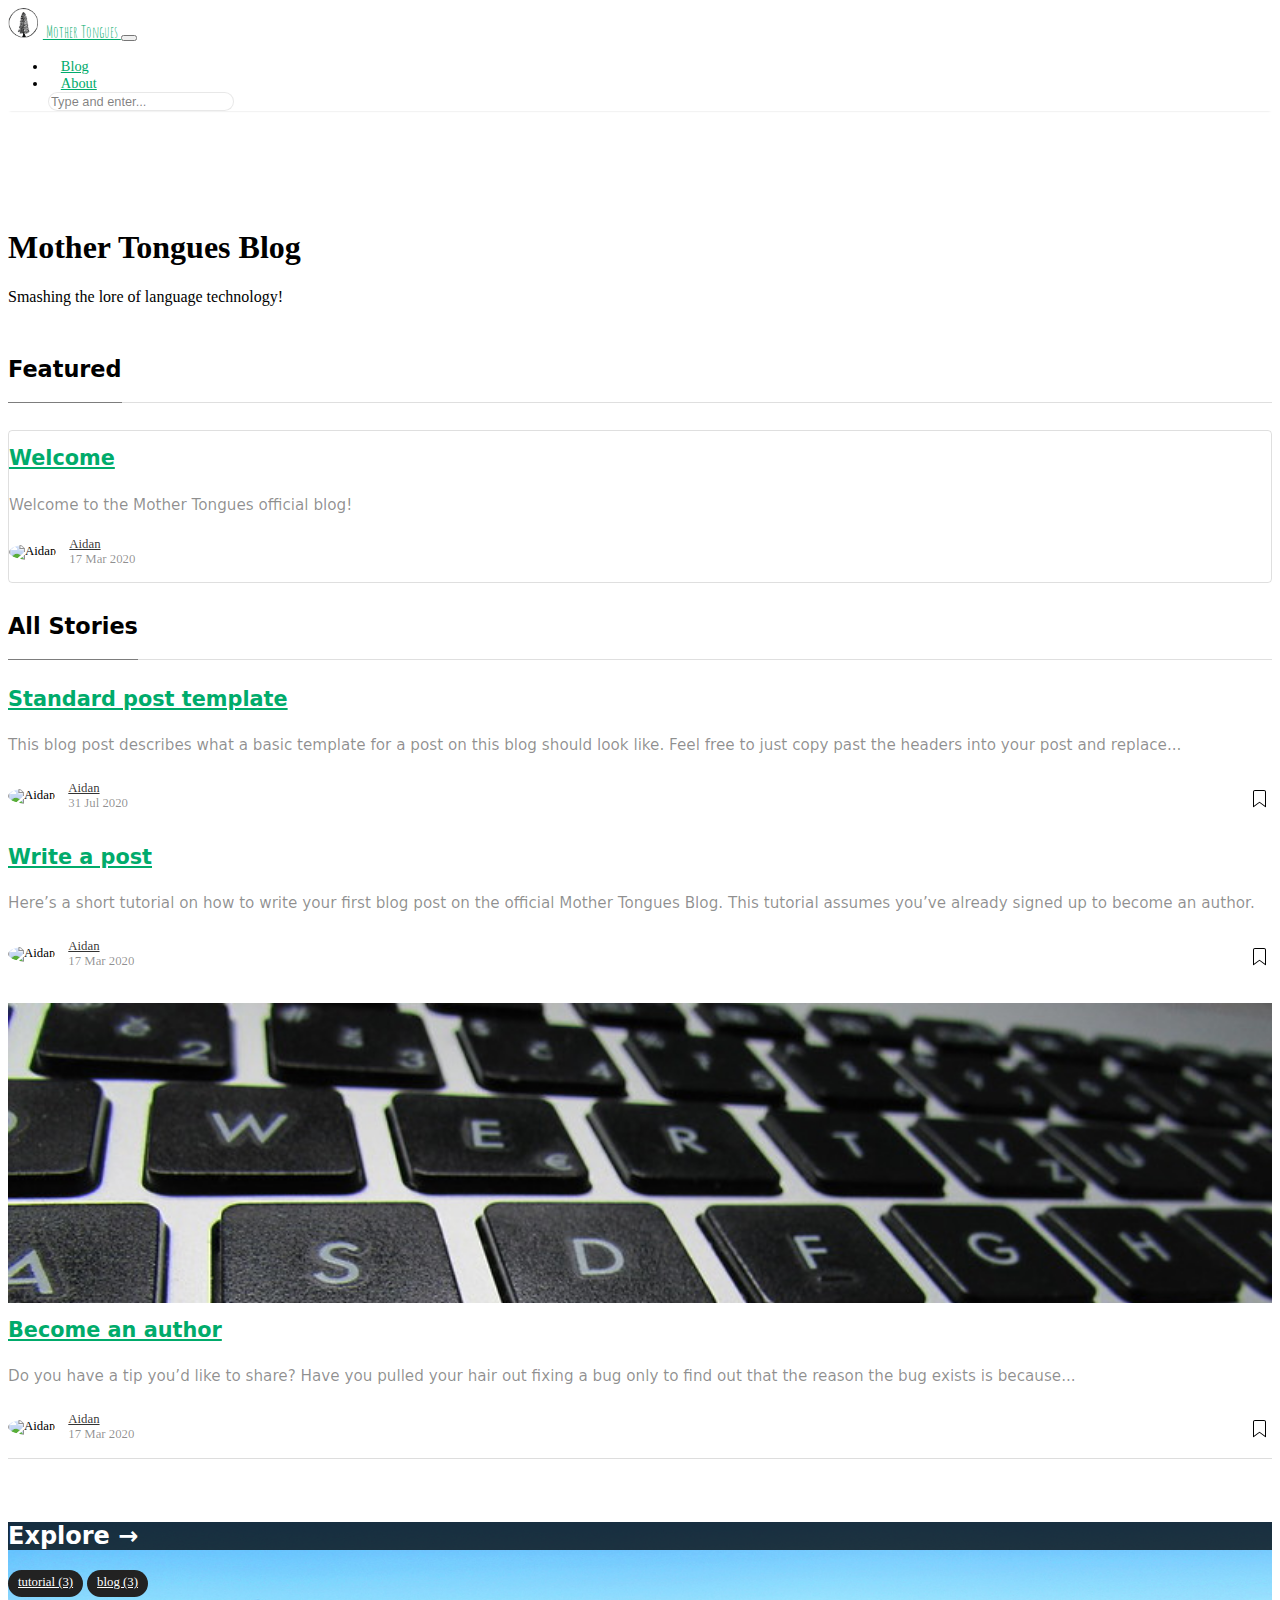
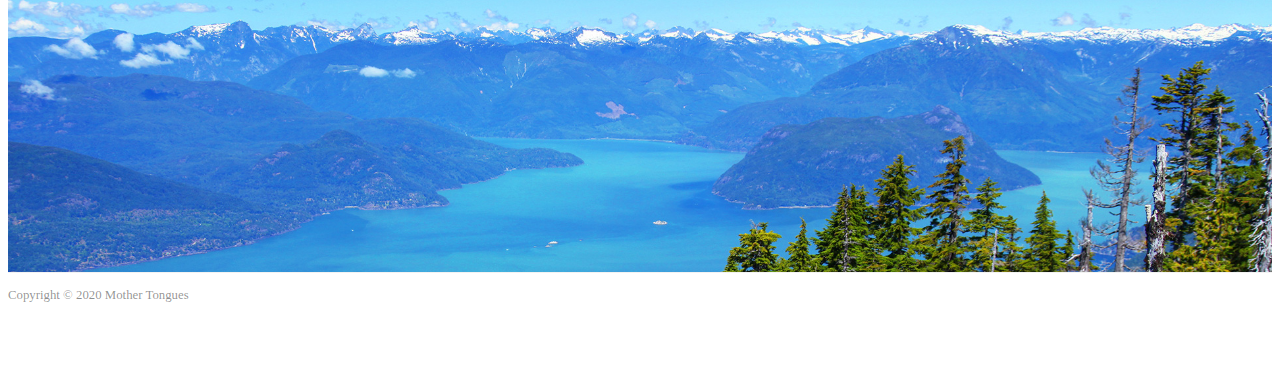
==== commit 1973b152: "Deploy roedoejet/mothertongues-blog to github.com/roedoejet/mothertongues-blog.git:gh-pages" ====
--- a/index.html
+++ b/index.html
@@ -4,7 +4,7 @@
 <meta charset="utf-8">
 <meta name="viewport" content="width=device-width, initial-scale=1, shrink-to-fit=no">
 
-<link rel="icon" href="/assets/images/logo.png">
+<link rel="icon" href="https://blog.mothertongues.org/assets/images/logo_no_text.png">
 
 <title>Home | Mother Tongues Blog</title>
 
@@ -15,9 +15,11 @@
 <meta property="og:locale" content="en_US" />
 <meta name="description" content="Smashing the lore of language technology!" />
 <meta property="og:description" content="Smashing the lore of language technology!" />
+<link rel="canonical" href="https://blog.mothertongues.org/" />
+<meta property="og:url" content="https://blog.mothertongues.org/" />
 <meta property="og:site_name" content="Mother Tongues Blog" />
 <script type="application/ld+json">
-{"description":"Smashing the lore of language technology!","publisher":{"@type":"Organization","logo":{"@type":"ImageObject","url":"/assets/images/logo_no_text.png"}},"@type":"WebSite","url":"/","name":"Mother Tongues Blog","headline":"Home","@context":"http://schema.org"}</script>
+{"description":"Smashing the lore of language technology!","headline":"Home","name":"Mother Tongues Blog","@type":"WebSite","publisher":{"@type":"Organization","logo":{"@type":"ImageObject","url":"https://blog.mothertongues.org/assets/images/logo_no_text.png"}},"url":"https://blog.mothertongues.org/","@context":"http://schema.org"}</script>
 <!-- End Jekyll SEO tag -->
 
 
@@ -81,7 +83,7 @@
                 </li>
 
                 <li class="nav-item">
-                <a class="nav-link" href="/about">About</a>
+                <a class="nav-link" href="https://blog.mothertongues.org/about">About</a>
                 </li>
 
                 <script src="/assets/js/lunr.js"></script>
@@ -142,6 +144,10 @@
         <h2><span>Featured</span></h2>
     </div>
     <div class="row">
+
+    
+
+        
 
     
 
@@ -230,6 +236,42 @@
         
         <div class="card-body">
             <h2 class="card-title">
+                <a class="text-dark" href="/post-template/">Standard post template</a>
+                
+            </h2>
+            <h4 class="card-text">This blog post describes what a basic template for a post on this blog should look like. Feel free to just copy past the headers into your post and replace...</h4>
+        </div>
+        <div class="card-footer bg-white">
+            <div class="wrapfooter">
+                
+                <span class="meta-footer-thumb">
+                
+                <img class="author-thumb" src="https://www.gravatar.com/avatar/7623fd3eeb0acbe1084fecc20c3093ae?s=250&d=mm&r=x" alt="Aidan">
+                
+                </span>
+                <span class="author-meta">
+                <span class="post-name"><a target="_blank" href="https://aidanpine.ca">Aidan</a></span><br/>
+                
+                <span class="post-date">31 Jul 2020</span>
+                </span>
+                <span class="post-read-more"><a href="/post-template/" title="Read Story"><svg class="svgIcon-use" width="25" height="25" viewbox="0 0 25 25"><path d="M19 6c0-1.1-.9-2-2-2H8c-1.1 0-2 .9-2 2v14.66h.012c.01.103.045.204.12.285a.5.5 0 0 0 .706.03L12.5 16.85l5.662 4.126a.508.508 0 0 0 .708-.03.5.5 0 0 0 .118-.285H19V6zm-6.838 9.97L7 19.636V6c0-.55.45-1 1-1h9c.55 0 1 .45 1 1v13.637l-5.162-3.668a.49.49 0 0 0-.676 0z" fill-rule="evenodd"></path></svg></a></span>
+                <div class="clearfix"></div>
+            </div>
+        </div>
+    </div>
+</div>
+<!-- end post -->
+
+        
+
+        <!-- begin post -->
+
+
+<div class="col-lg-4 col-md-6 mb-30px card-group">
+    <div class="card h-100">
+        
+        <div class="card-body">
+            <h2 class="card-title">
                 <a class="text-dark" href="/write-a-post/">Write a post</a>
                 
             </h2>
@@ -355,9 +397,9 @@
             
             
                 
-                    <a class="mt-1 mb-1" href="/categories#Tutorial">Tutorial (2)</a>
-                
-                    <a class="mt-1 mb-1" href="/categories#Blog">Blog (2)</a>
+                    <a data-proofer-ignore class="mt-1 mb-1" href="/categories#tutorial">Tutorial (3)</a>
+                
+                    <a data-proofer-ignore class="mt-1 mb-1" href="/categories#blog">Blog (3)</a>
                 
             
             
--- a/assets/css/main.css
+++ b/assets/css/main.css
@@ -1,6 +1,9 @@
 /* We need to add display:inline in order to align the '>>' of the 'read more' link */
 .post-excerpt p {
   display: inline; }
+
+.card-title {
+  margin-top: 15px; }
 
 .highlight {
   background: #fff;
